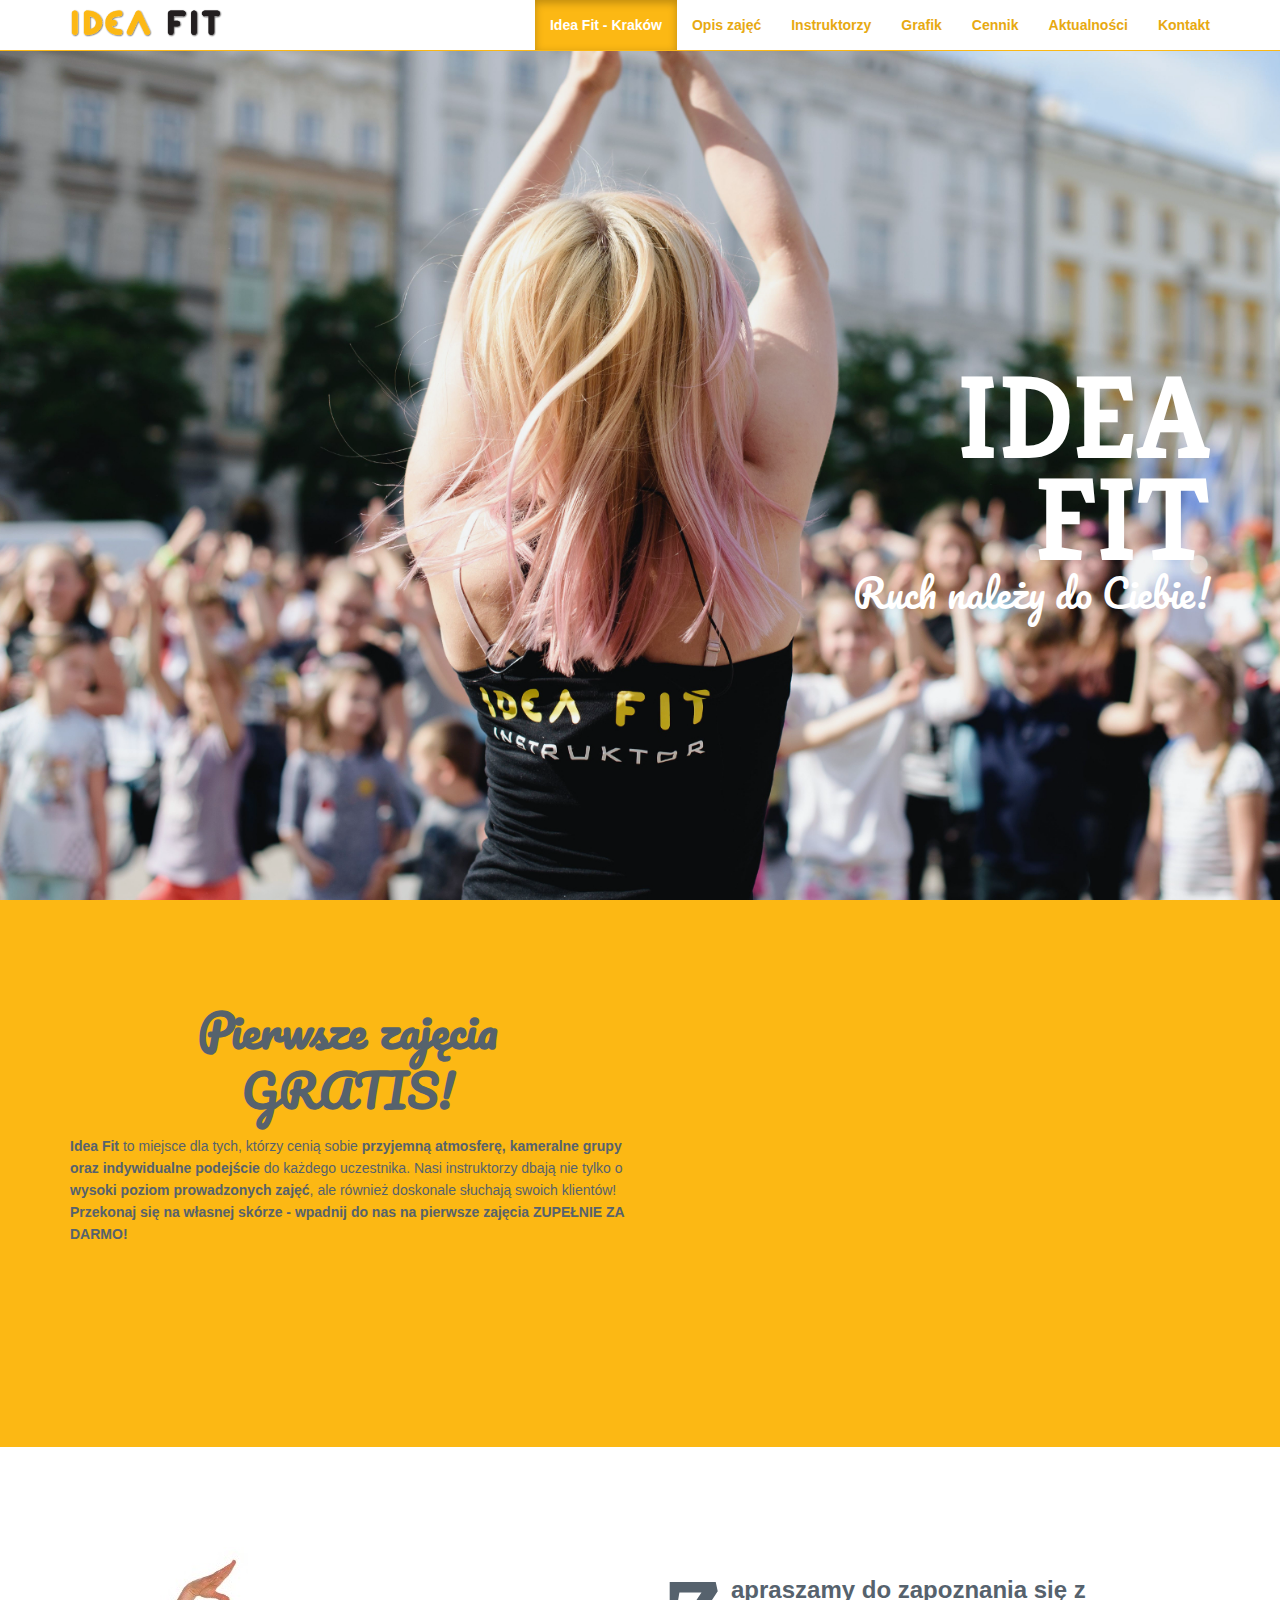
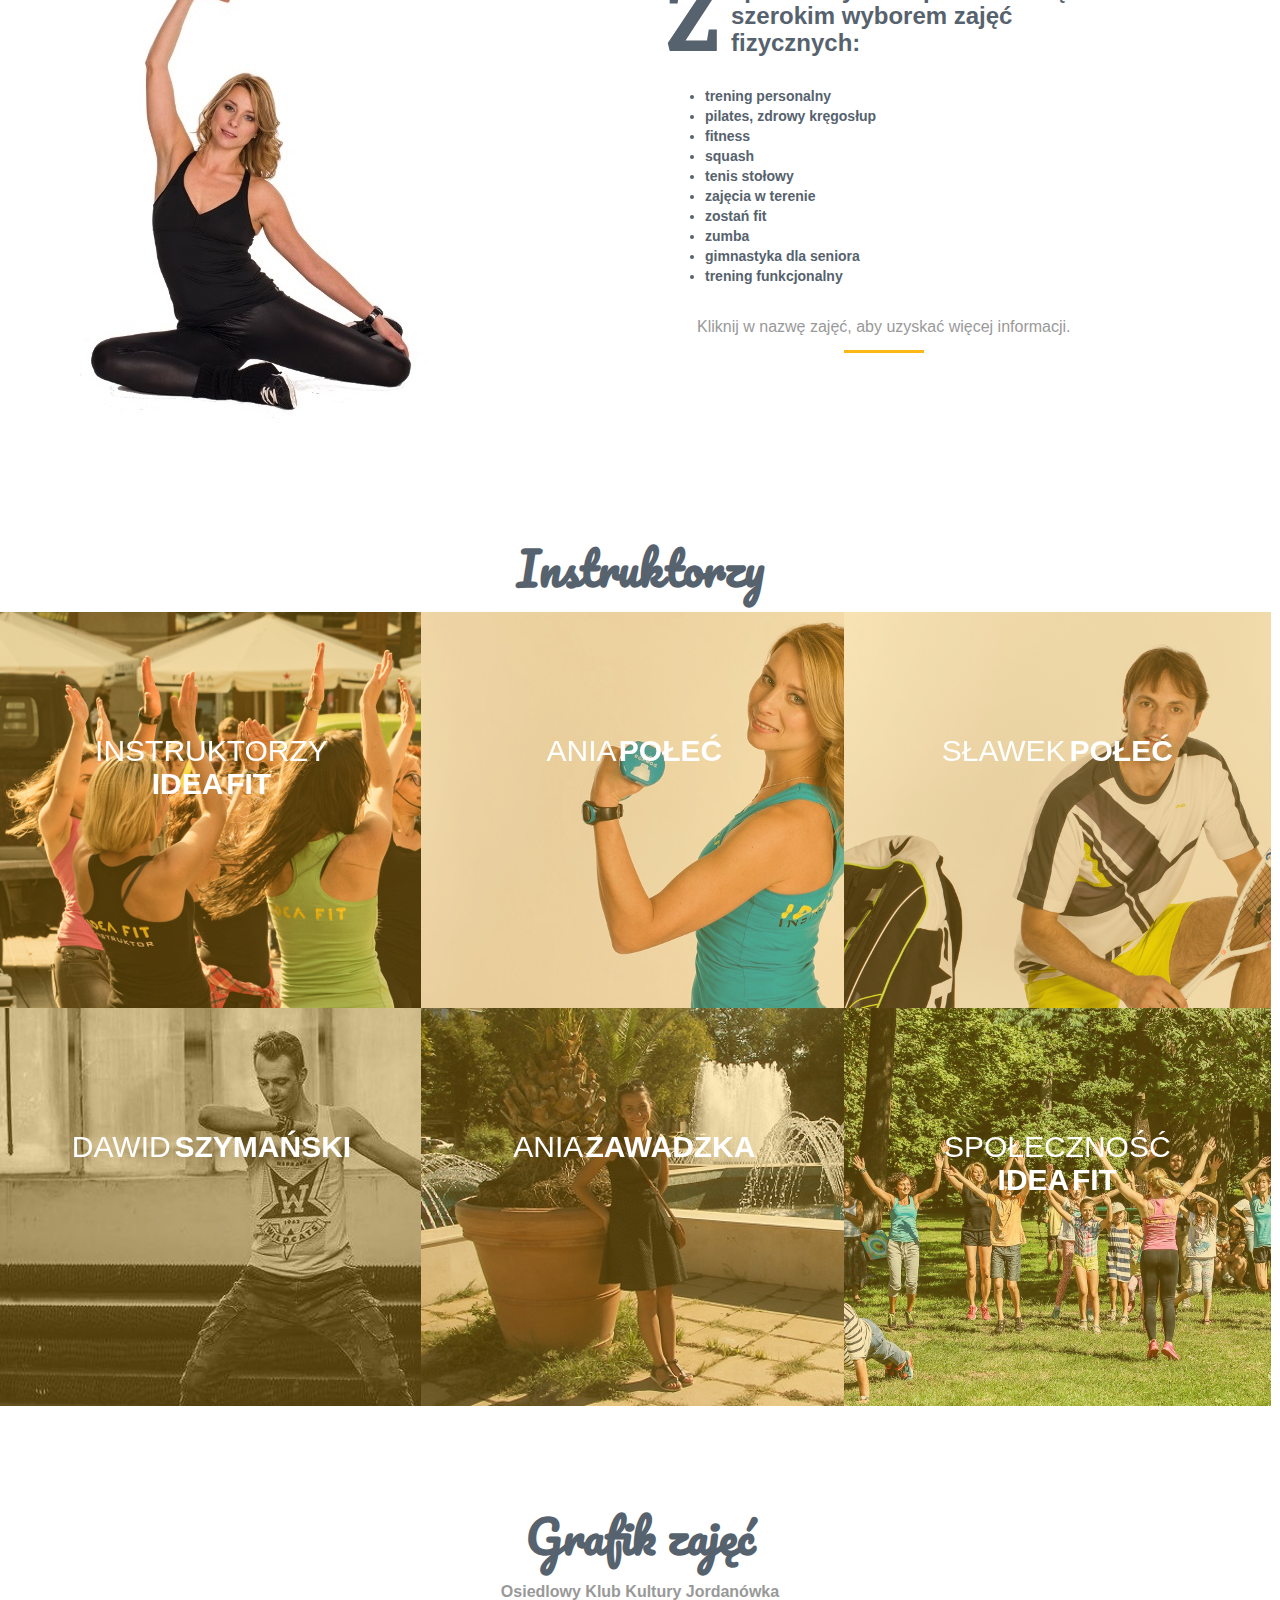
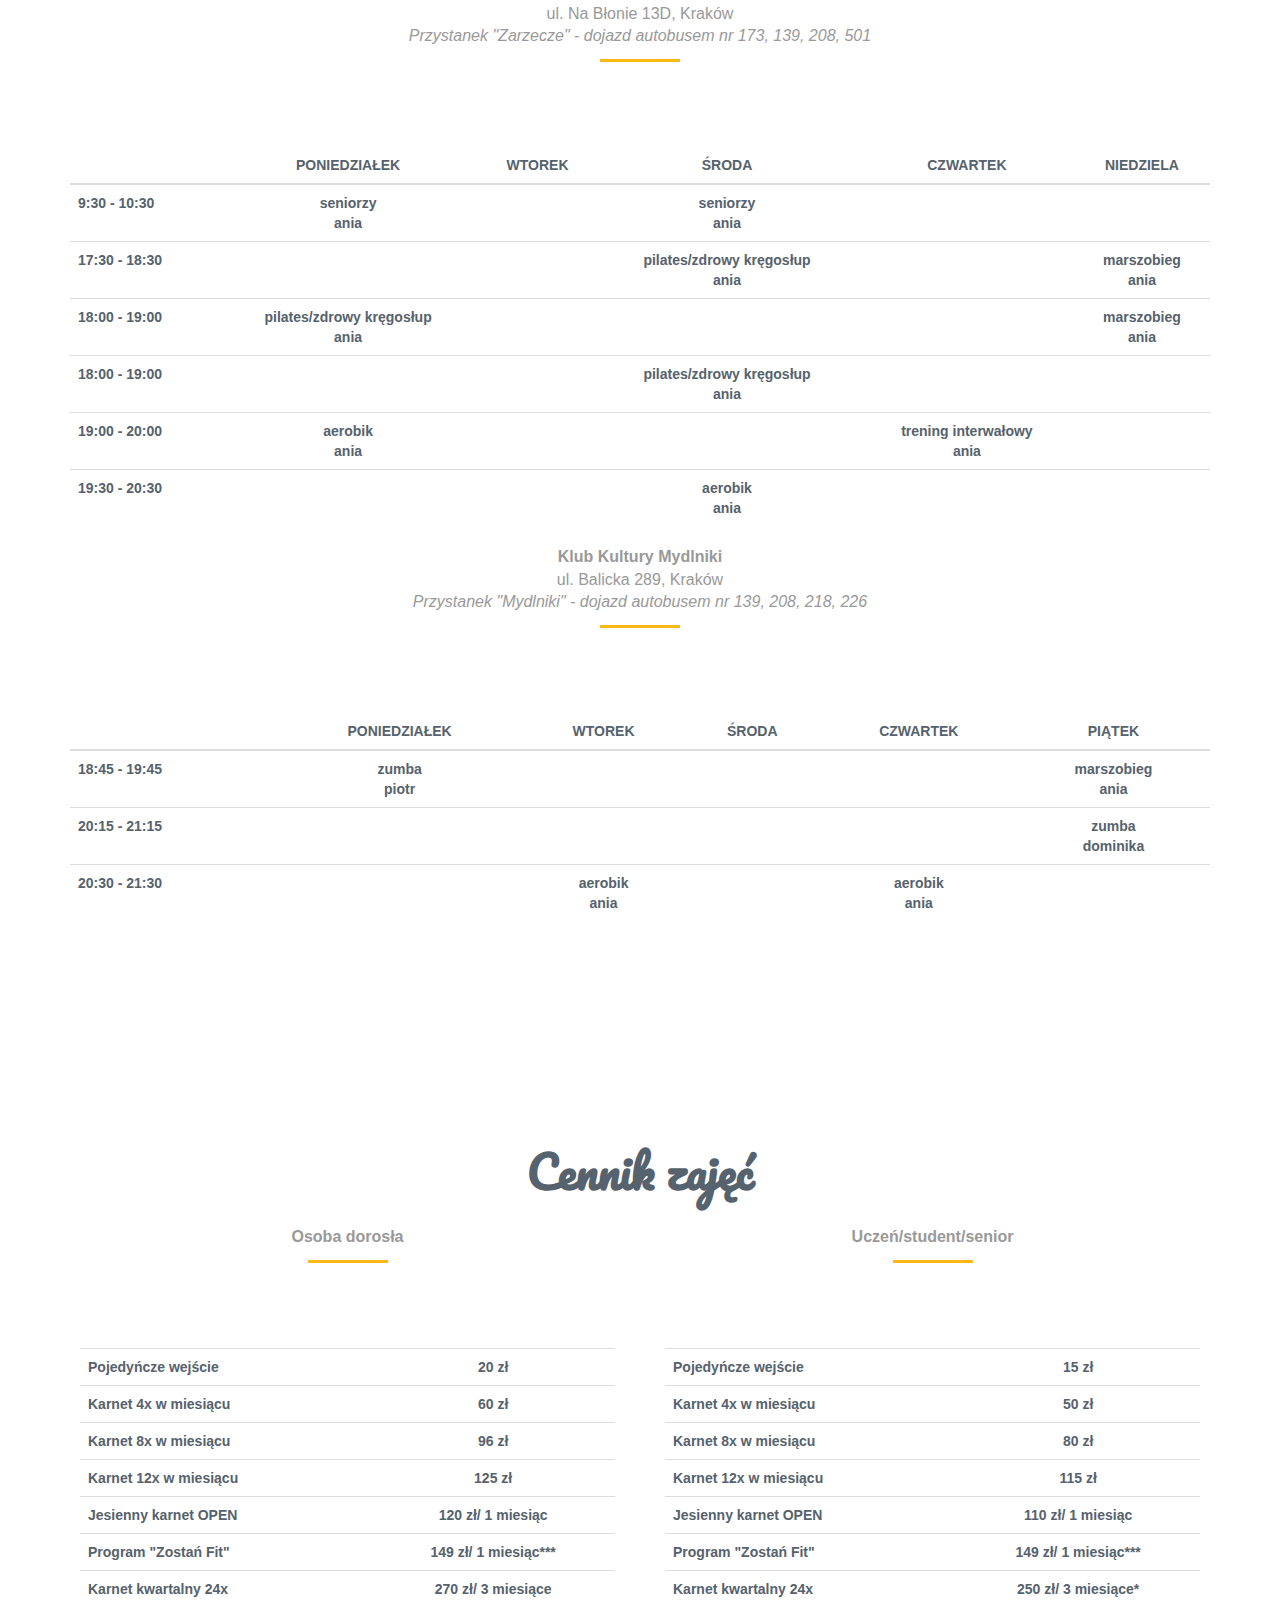
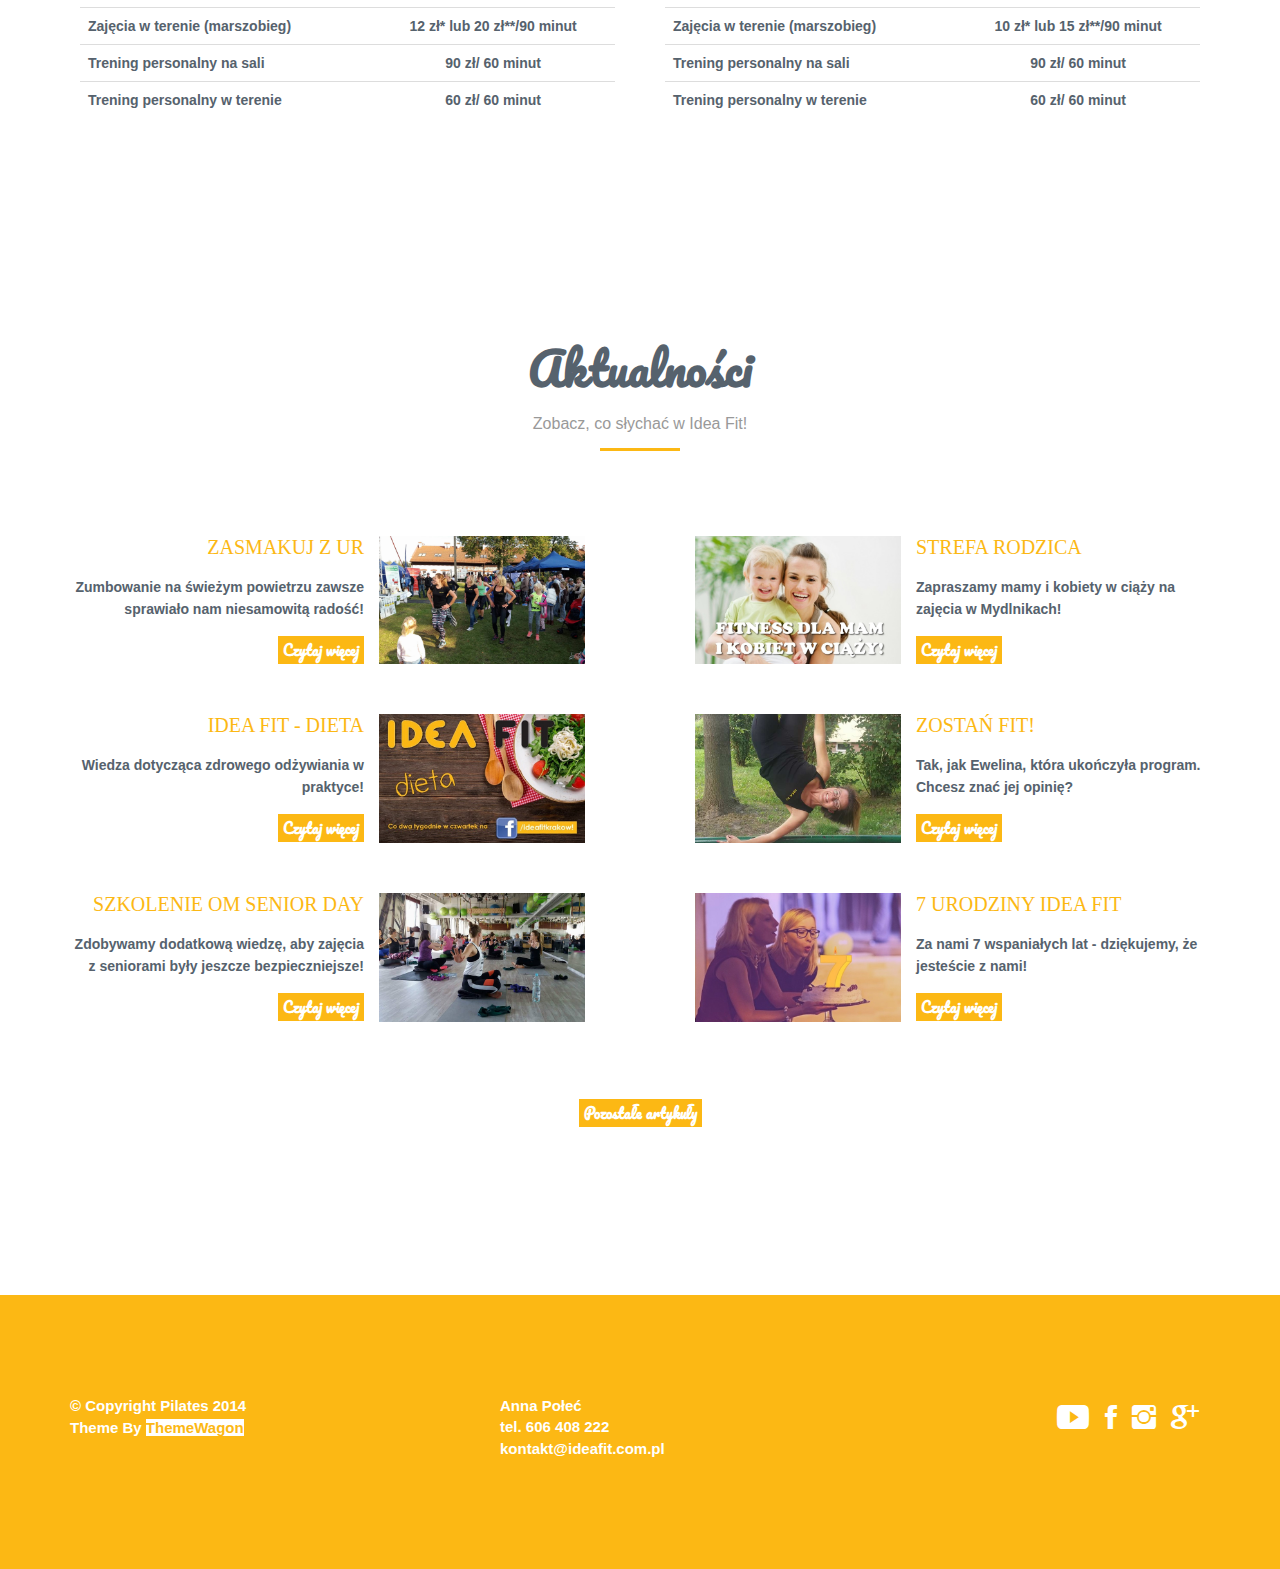
==== index.html @ 74fb072d "da" ====
<!DOCTYPE html>
<!--[if lt IE 7]>      <html class="no-js lt-ie9 lt-ie8 lt-ie7"> <![endif]-->
<!--[if IE 7]>         <html class="no-js lt-ie9 lt-ie8"> <![endif]-->
<!--[if IE 8]>         <html class="no-js lt-ie9"> <![endif]-->
<!--[if gt IE 8]><!--> <html class="no-js"> <!--<![endif]-->
<head>
    <meta charset="utf-8">
    <meta http-equiv="X-UA-Compatible" content="IE=edge,chrome=1">
    <title>Idea Fit Kraków</title>
    <meta name="description" content="">
    <meta name="viewport" content="width=device-width, initial-scale=1">

    <link rel="stylesheet" href="css/bootstrap.min.css">
    <link rel="stylesheet" href="css/bootstrap-theme.min.css">



    <link href='http://fonts.googleapis.com/css?family=Kreon:300,400,700' rel='stylesheet' type='text/css'>

    <link href='http://fonts.googleapis.com/css?family=Pacifico' rel='stylesheet' type='text/css'>


    <link href="css/ionicons.min.css" rel="stylesheet">
    <link rel="stylesheet" href="css/main.css">

    <script src="js/vendor/modernizr-2.6.2-respond-1.1.0.min.js"></script>
</head>
<body data-spy="scroll" data-target="#navbar" data-offset="120" >
    <!--[if lt IE 7]>
        <p class="browsehappy">You are using an <strong>outdated</strong> browser. Please <a href="http://browsehappy.com/">upgrade your browser</a> to improve your experience.</p>
    <![endif]-->



    <div id="header">
        <div class="bg-overlay"></div>
            <div id="menu" class="navbar navbar-inverse navbar-fixed-top" role="navigation">
                <div class="container">
                    <div class="navbar-header">
                        <button type="button" class="navbar-toggle" data-toggle="collapse" data-target=".navbar-collapse">
                        <span class="sr-only">Toggle navigation</span>
                        <i class="ion-navicon"></i>
                        </button>
                        <a class="navbar-brand" href=""><img src="img/logo.png" style="height: 30px" alt="Acidus Logo"></a>
                    </div><!-- navbar-header -->
                <div id="navbar" class="navbar-collapse collapse">

                    <ul class="nav navbar-nav navbar-right">
                        <li><a href="#header">Idea Fit - Kraków</a></li>
                        <li><a href="#zajecia">Opis zajęć</a></li>
                        <li><a href="/instruktorzy">Instruktorzy</a></li>
                        <li><a href="#grafik">Grafik</a></li>
                        <li><a href="#cennik">Cennik</a></li>
                        <li><a href="#aktualnosci">Aktualności</a></li>
                        <li><a href="#kontakt">Kontakt</a></li>

                    </ul>
                </div><!--/.navbar-collapse -->
                </div><!-- container -->
            </div><!-- menu -->

            <div class="center text-right">
                <div class="container">
                    <div class="banner">
                        <h1 class="condensed">IDEA</h1></BR>
                        <h1 class="condensed">FIT</h1>
                    </div>
                    <div class="subtitle"><h4>Ruch należy do Ciebie!</h4></div>
                </div>
            </div>
        <div class="bottom">
            <div class="text-right container hidden-xs"><a id="scrollDownArrow" href="#"><i class="ion-ios7-arrow-thin-down"></i></a></div>

        </div>
    </div>
    <!-- /#header -->



    <div id="zajecia" class="cyan-wrapper">
        <div class="container inner">
            <div class="row">
                <div class="col-sm-6">
                    <div class="col-wrapper">
                        <h2 class="section-title text-center">
                            Pierwsze zajęcia<br/>
                            GRATIS!
                        </h2>

                        <p><b>Idea Fit </b>to miejsce dla tych, którzy cenią sobie <b>przyjemną atmosferę, kameralne grupy oraz indywidualne podejście </b>do każdego uczestnika. Nasi instruktorzy dbają nie tylko o <b>wysoki poziom prowadzonych zajęć</b>, ale również doskonale słuchają swoich klientów! <b>Przekonaj się na własnej skórze - wpadnij do nas na pierwsze zajęcia ZUPEŁNIE ZA DARMO!</b></p>

                    </div>
                </div>
                <div class="col-sm-6">
                    <div class="col-wrapper">
                        <div class="video"></div>

                        <div class="video-container">

<iframe width="560" height="315" src="https://www.youtube.com/embed/HZX395GU_a4" frameborder="0" allowfullscreen></iframe>

                        </div>

                    </div>
                </div>
            </div>
            <!-- /.services -->
        </div>
        <!-- /.container -->
    </div><!-- #video -->




    <div id="story" class="light-wrapper">
        <div class="container inner">
            <div class="row story">
                <div class="col-sm-6">
                    <div class="col-wrapper">
                        <img class="bottom-marged" src="img/content-left.jpg">
                    </div>
                </div>
                <div class="col-sm-5">
                    <div class="col-wrapper">
                        <p><span class="up-caps">Z</span> <h3><b>
apraszamy do zapoznania się z szerokim wyborem zajęć fizycznych:</h3></bR>
<ul>
<li>trening personalny</li>
<li>pilates, zdrowy kręgosłup</li>
<li>fitness</li>
<li>squash</li>
<li>tenis stołowy</li>
<li>zajęcia w terenie</li>
<li>zostań fit</li>
<li>zumba</li>
<li>gimnastyka dla seniora</li>
<li>trening funkcjonalny</li>
</ul></p>


 <h4 class="lead main text-center">Kliknij w nazwę zajęć, aby uzyskać więcej informacji.</h4>
                    </div>
                </div>
            </div>
            <!-- /.services -->
        </div>
        <!-- /.container -->
    </div><!-- #story -->


    <div id="instruktorzy" class="grid">
          <h2 class="section-title text-center">Instruktorzy</h2>

         <figure class="effect-bubba">
            <img src="img/gallery/5.jpg" alt="img14">
            <figcaption>
                <h2>Instruktorzy <span></br>IDEA FIT</span></h2>
                   <p>Poznaj naszą kadrę!</p>
                <a href="#">Czytaj więcej</a>
            </figcaption>
        </figure>
<figure class="effect-bubba">
            <img src="img/gallery/1.jpg" alt="img01">
            <figcaption>
                <h2>Ania <span>Połeć</span></h2>
                <p>Właścicielka Idea Fit</p>
                <a href="#">Czytaj więcej</a>
            </figcaption>
        </figure>
        <figure class="effect-bubba">
            <img src="img/gallery/2.jpg" alt="img02">
            <figcaption>
                <h2>Sławek <span>Połeć</span></h2>
                <p>Właściciel Idea Fit</p>
                <a href="#">Czytaj więcej</a>
            </figcaption>
        </figure>
        <figure class="effect-bubba">
            <img src="img/gallery/3.jpg" alt="img07">
            <figcaption>
                <h2>Dawid <span>Szymański</span></h2>
                <p>Instruktor ZUMBY</p>
                <a href="#">Czytaj więcej</a>
            </figcaption>
        </figure>
        <figure class="effect-bubba">
            <img src="img/gallery/4.jpg" alt="img04">
            <figcaption>
                <h2>Ania <span>Zawadzka</span></h2>
                <p>Dietetyczka Idea Fit</p>
                <a href="#">Czytaj więcej</a>
            </figcaption>
        </figure>
              <figure class="effect-bubba">
            <img src="img/gallery/6.jpg" alt="img08">
            <figcaption>
                <h2>Społeczność <span></br>IDEA FIT</span></h2>
                <p>Dołącz do naszej grupy na Facebooku!</p>
                <a href="#">Kliknij tutaj</a>
            </figcaption>
        </figure>
    </div><!-- #gallery -->


<!-- #grafik -->

    <div id="grafik" class="light-wrapper">
        <div class="container inner">
            <div class="row story">
                <div class="col-sm-12">
                     <h2 class="section-title text-center">Grafik zajęć</h2>
                <h4 class="lead main text-center"><b>Osiedlowy Klub Kultury Jordanówka</b><p style="text-align:center;" >ul. Na Błonie 13D, Kraków</br>

<i>Przystanek "Zarzecze" - dojazd autobusem nr 173, 139, 208, 501</i></p></h4>


<table style="text-align:center;" class="table table-hover">

  <thead>
    <tr>
      <th></th>
      <th style="text-align:center;">PONIEDZIAŁEK</th>
      <th style="text-align:center;">WTOREK</th>
      <th style="text-align:center;">ŚRODA</th>
    <th style="text-align:center;">CZWARTEK</th>
      <th style="text-align:center;">NIEDZIELA</th>
    </tr>

  </thead>
  <tbody>
    <tr>
      <th scope="row">9:30 - 10:30</th>
      <td><b>seniorzy</b></br>ania</td>
      <td><b> </b></br> </td>
      <td><b>seniorzy</b></br>ania</td>
       <td><b> </b></br> </td>
      <td><b> </b></br> </td>
    </tr>
    <tr>
       <th scope="row">17:30 - 18:30</th>
      <td><b> </b></br> </td>
      <td><b></b></br></td>
      <td><b>pilates/zdrowy kręgosłup</b></br>ania</td>
       <td><b> </b></br> </td>
      <td><b>marszobieg</b></br>ania</td>
    </tr>
    <tr>
      <th scope="row">18:00 - 19:00</th>
         <td><b>pilates/zdrowy kręgosłup</b></br>ania</td>
      <td><b></b></br> </td>
      <td><b> </b></br> </td>
       <td><b> </b></br> </td>
      <td><b>marszobieg</b></br>ania</td>
    </tr>
     <th scope="row">18:00 - 19:00</th>
         <td><b></b></br></td>
      <td><b></b></br> </td>
      <td><b>pilates/zdrowy kręgosłup</b></br>ania</td>
       <td><b> </b></br> </td>
      <td><b></b></br></td>
    </tr>
     <tr>
      <th scope="row">19:00 - 20:00</th>
         <td><b>aerobik</b></br>ania</td>
      <td><b></b></br> </td>
      <td><b> </b></br> </td>
       <td><b>trening interwałowy</b></br>ania</td>
      <td><b></b></br></td>
    </tr>
    <tr>
      <th scope="row">19:30 - 20:30</th>
         <td><b></b></br></td>
      <td><b></b></br> </td>
      <td><b>aerobik</b></br>ania</td>
       <td><b></b></br></td>
      <td><b></b></br></td>
    </tr>
  </tbody>
</table>


<h4 class="lead main text-center"><b>Klub Kultury Mydlniki</b><p style="text-align:center;" >ul. Balicka 289, Kraków</br>

<i>Przystanek "Mydlniki" - dojazd autobusem nr 139, 208, 218, 226</i></p></h4>


<table style="text-align:center;" class="table table-hover">

  <thead>
    <tr>
      <th></th>
      <th style="text-align:center;">PONIEDZIAŁEK</th>
      <th style="text-align:center;">WTOREK</th>
      <th style="text-align:center;">ŚRODA</th>
    <th style="text-align:center;">CZWARTEK</th>
      <th style="text-align:center;">PIĄTEK</th>
    </tr>

  </thead>
  <tbody>


    <tr>
      <th scope="row">18:45 - 19:45</th>
         <td><b>zumba</b></br>piotr</td>
      <td><b></b></br> </td>
      <td><b> </b></br> </td>
       <td><b> </b></br> </td>
      <td><b>marszobieg</b></br>ania</td>
    </tr>
     <th scope="row">20:15 - 21:15</th>
         <td><b></b></br></td>
      <td><b></b></br> </td>
      <td><b></b></br></td>
       <td><b> </b></br> </td>
      <td><b>zumba</b></br>dominika</td>
    </tr>
     <tr>
      <th scope="row">20:30 - 21:30</th>
         <td><b></b></br></td>
      <td><b>aerobik</b></br>ania</td>
      <td><b> </b></br> </td>
       <td><b>aerobik</b></br>ania</td>
      <td><b></b></br></td>
    </tr>

  </tbody>
</table>



                </div>
            </div>
            <!-- /.services -->
        </div>
        <!-- /.container -->
    </div><!-- #grafik -->






    <div id="cennik" class="light-wrapper">
        <div class="container inner">
            <div class="row story">

<h2 class="section-title text-center">Cennik zajęć</h2>



                <div class="col-sm-6">
                    <div class="col-wrapper">
                        <h4 class="lead main text-center"><b>Osoba dorosła</b></h4>




<table style="text-align:center;" class="table table-hover">


  <tbody>
    <tr>
      <th scope="row">Pojedyńcze wejście</th>
      <td>20 zł</td>
    </tr>
    <tr>
        <th scope="row">Karnet 4x w miesiącu</th>
      <td>60 zł</td>
    </tr>
     <th scope="row">Karnet 8x w miesiącu</th>
      <td>96 zł</td>
    </tr>
    <tr>
        <th scope="row">Karnet 12x w miesiącu</th>
      <td>125 zł</td>
    </tr>
      <th scope="row">Jesienny karnet OPEN</th>
      <td>120 zł/ 1 miesiąc</td>
    </tr>
    <tr>
        <th scope="row">Program "Zostań Fit"</th>
      <td>149 zł/ 1 miesiąc***</td>
    </tr>
     <tr>
        <th scope="row">Karnet kwartalny 24x</th>
      <td>270 zł/ 3 miesiące</td>
    </tr>
     <tr>
        <th scope="row">Zajęcia w terenie (marszobieg)</th>
      <td>12 zł* lub 20 zł**/90 minut</td>

    </tr>
     <tr>
        <th scope="row">Trening personalny na sali</th>
      <td>90 zł/ 60 minut</td>
    </tr>
     <tr>
        <th scope="row">Trening personalny w terenie</th>
      <td>60 zł/ 60 minut</td>
    </tr>
  </tbody>
</table>




                    </div>
                </div>






                <div class="col-sm-6">
                    <div class="col-wrapper">
                            <h4 class="lead main text-center"><b>Uczeń/student/senior</b></h4>


<table style="text-align:center;" class="table table-hover">


  <tbody>
    <tr>
      <th scope="row">Pojedyńcze wejście</th>
      <td>15 zł</td>
    </tr>
    <tr>
        <th scope="row">Karnet 4x w miesiącu</th>
      <td>50 zł</td>
    </tr>
     <th scope="row">Karnet 8x w miesiącu</th>
      <td>80 zł</td>
    </tr>
    <tr>
        <th scope="row">Karnet 12x w miesiącu</th>
      <td>115 zł</td>
    </tr>
      <th scope="row">Jesienny karnet OPEN</th>
      <td>110 zł/ 1 miesiąc</td>
    </tr>
    <tr>
        <th scope="row">Program "Zostań Fit"</th>
      <td>149 zł/ 1 miesiąc***</td>
    </tr>
     <tr>
        <th scope="row">Karnet kwartalny 24x</th>
      <td>250 zł/ 3 miesiące*</td>
    </tr>
     <tr>
        <th scope="row">Zajęcia w terenie (marszobieg)</th>
      <td>10 zł* lub 15 zł**/90 minut</td>

    </tr>
     <tr>
        <th scope="row">Trening personalny na sali</th>
      <td>90 zł/ 60 minut</td>
    </tr>
     <tr>
        <th scope="row">Trening personalny w terenie</th>
      <td>60 zł/ 60 minut</td>
    </tr>
  </tbody>
</table>







                    </div>
                </div>
            </div>
            <!-- /.services -->
        </div>
        <!-- /.container -->
    </div><!-- #story -->






    <div id="aktualnosci" class="light-wrapper">
        <div class="container inner">
            <div class="title">
                <h2 class="section-title text-center">Aktualności</h2>
                <p class="lead main text-center">Zobacz, co słychać w Idea Fit!</p>
            </div>

            <div class="row blog">

                <div class="col-sm-6 left">
                    <div class="news clearfix">
                        <img src="img/news/1.jpg" alt="">
                        <h3>Zasmakuj z UR</h3>
                        <p>Zumbowanie na świeżym powietrzu zawsze sprawiało nam niesamowitą radość!</p>
                        <a href="#" class="fold-link">Czytaj więcej</a>
                    </div>
                    <div class="news clearfix">
                        <img src="img/news/2.jpg" alt="">
                        <h3>Idea Fit - Dieta</h3>
                        <p>Wiedza dotycząca zdrowego odżywiania w praktyce!</p>
                        <a href="#" class="fold-link">Czytaj więcej</a>
                    </div>
                    <div class="news clearfix">
                        <img src="img/news/3.jpg" alt="">
                        <h3>Szkolenie OM Senior Day</h3>
                        <p>Zdobywamy dodatkową wiedzę, aby zajęcia z seniorami były jeszcze bezpieczniejsze!</p>
                        <a href="180-om-senior-day.html" class="fold-link">Czytaj więcej</a>
                    </div>
                </div>  <!-- col-sm-6  -->

                <div class="col-sm-6 right">
                    <div class="news clearfix">
                        <img src="img/news/4.jpg" alt="">
                        <h3>Strefa rodzica</h3>
                        <p>Zapraszamy mamy i kobiety w ciąży na zajęcia w Mydlnikach!</p>
                        <a href="#" class="fold-link">Czytaj więcej</a>
                    </div>
                    <div class="news clearfix">
                        <img src="img/news/5.jpg" alt="">
                        <h3>Zostań Fit!</h3>
                        <p>Tak, jak Ewelina, która ukończyła program. Chcesz znać jej opinię?</p>
                        <a href="#" class="fold-link">Czytaj więcej</a>
                    </div>
                    <div class="news clearfix">
                        <img src="img/news/6.jpg" alt="">
                        <h3>7 Urodziny Idea Fit</h3>
                        <p>Za nami 7 wspaniałych lat - dziękujemy, że jesteście z nami!</p>
                        <a href="#" class="fold-link">Czytaj więcej</a>
                    </div>
                </div>  <!-- col-sm-6  -->

            </div>
            <!-- /.blog -->
            <p></p>
            <div style="text-align:center;" class="news clearfix"><p><a href="#" class="fold-link">Pozostałe artykuły</a></p></div>
        </div>
        <!-- /.container -->
    </div><!-- #blog -->


    <footer id="kontakt" class="dark-wrapper">
        <div class="container inner">
            <div class="row">
                <div class="col-sm-4"><p style="text-color: #fcb814">
                    &copy; Copyright Pilates 2014
                    <br/>Theme By <a class="themeBy" href="http://www.Themewagon.com">ThemeWagon</a></p>
                </div>
                <div class="col-sm-4">
                <ul>
                        <li><a href="#">Anna Połeć</a></li>
                        <li><a href="#">tel. 606 408 222</a></li>
                        <li><a href="#">kontakt@ideafit.com.pl</a></li>
                    </ul>
                </div>
                <div class="col-sm-4">
                    <div class="social-bar">
                        <a href="#" data-toggle="tooltip" class="ion-social-youtube tooltipped" title="Youtube"></a>
                        <a href="#" data-toggle="tooltip" class="ion-social-facebook tooltipped" title="Facebook"></a>
                        <a href="#" data-toggle="tooltip" class="ion-social-instagram tooltipped" title="Instagram"></a>
                        <a href="#" data-toggle="tooltip" class="ion-social-googleplus tooltipped" title="Google-Plus"></a>
                    </div>
                </div>
            </div>
        </div>
        <!-- /.container -->
    </footer>


    <script src="js/jquery-2.1.3.min.js"></script>
    <script>window.jQuery || document.write('<script src="js/vendor/jquery-1.11.0.min.js"><\/script>')</script>

    <script src="js/jquery.actual.min.js"></script>
    <script src="js/jquery.scrollTo.min.js"></script>
    <script src="js/vendor/bootstrap.min.js"></script>

    <script src="js/main.js"></script>

</body>
</html>
---- css/main.css ----
/* ==========================================================================
 General and Typography
========================================================================== */
body {
    -webkit-font-smoothing:antialiased;
    -webkit-text-size-adjust:100%;
}
img {
    max-height:100%;
    max-width:100%;
}


#header .banner h1{
    font-family:'Kreon',serif;
}

.navbar-brand h2, #header .subtitle h4 {
    font-family: 'Pacifico', serif;
}



/* ==========================================================================
 Header  Strona główna
========================================================================== */
#header {
    background-image:url(../img/header-bg.jpg);
    -webkit-background-size:/*@@prefixmycss->No equivalent*/;
    -moz-background-size:cover;
    -o-background-size:/*@@prefixmycss->No equivalent*/;
    background-size:cover;
    background-position:center center;
    background-attachment:fixed;
    background-repeat:no-repeat;
    position:relative;
    min-height: 512px;
}
.bg-overlay {
    position:absolute;
    top:0;
    left:0;
    right:0;
    bottom:0;
    background: rgba(9, 41, 56, 0.05);
    z-index:0;
}
#header .center {
    position:relative;
    z-index:1;
    color:white;
}
#header .bottom {
    color:white;
}
#header .center .slogan {
    font-size:26px;
    text-transform:uppercase;
}
#header .banner h1 {
    font-size: 118px;
    color:white;
    text-transform:uppercase;
    font-weight: 700;
    margin: 0;
    padding: 0;
    line-height: 70%;
}
#header .subtitle h4 {
    font-size:38px;
}
#header .bottom {
    width:100%;
    position:absolute;
    bottom: 0;
}
#header .bottom a {
    font-size:58px;
    color:whitesmoke;
    position:relative;
    top:-5px;
}



/* ==========================================================================
 Navigation
========================================================================== */
#menu {
    background: rgba(211, 230, 231, 1);
    margin-bottom:0;
    border-color: #fcb814;
    background: #ffffff;
}
.navbar-brand h2 {
    margin-top:0;
    font-weight:bold;
    text-shadow: none;
}
.navbar-brand {
    padding-top:8px;
    padding-bottom:0;
}
.navbar-inverse .navbar-nav>li>a {
    -webkit-transition:all 0.4s;
    -moz-transition:all 0.4s;
    -o-transition:all 0.4s;
    transition:all 0.4s;
    font-weight:bold;
    text-shadow: none;
}
.navbar-inverse .navbar-nav>li>a:hover,.navbar-inverse .navbar-nav>.active>a {
    background: #fcb814;
    color:white;
    text-shadow:none;
    -webkit-box-shadow: inset 0 3px 9px rgba(0,0,0,.25);
    box-shadow: inset 0 3px 9px rgba(0, 0, 0, 0.25);
}

.navbar-brand h2, .navbar-inverse .navbar-nav>li>a{
    color: #e7a912;
    color: #e7a912;
}
.navbar-toggle {
    font-size: 2.5em;
    padding: 0px;
    border: 0px;
    margin: 0px 15px 0px 0px;
    color: #fcb814;
}
.navbar-inverse .navbar-toggle:hover, .navbar-inverse .navbar-toggle:focus {
    background: transparent;
    color: #fcb814;
}




.signupForm {
    background: #fcb814;
    padding: 16px 0;
}
.signupForm .form-control {
    background: transparent;
    border-radius: 0;
    border: 2px solid white;
    color: white;
}
.signupForm .btn-primary {
    background: #000000;
    border-radius: 0;
    box-shadow: none;
    border: 2px solid black;
    transition: all 0.4s;
}
.signupForm .btn-primary:hover {
    background: white;
    color: #fcb814;
    border-color: #9CDEE2;
}

.signupForm .btn-primary:focus {
    outline: none;
}

/* do not group these rules */
.form-control::-webkit-input-placeholder { color:#fff; }
.form-control::-moz-placeholder { color:#fff; } /* firefox 19+ */
.form-control:-ms-input-placeholder { color:#fff; } /* ie */
input:-moz-placeholder { color:#fff; }





/* ==========================================================================
 Video
========================================================================== */

.cyan-wrapper{
    background: #fcb814;
    color: #56626d;
}
h1.giant-heading {
    font-size: 130px;
    font-family: 'Kreon',serif; text-transform: uppercase;
    font-weight: 700; margin: 0; padding: 0;
    line-height: 80%;
    letter-spacing: -4px;
}

.video-container{
    position: relative;
    width: 100%;
    height: 1px;
    padding-bottom: 62.5%;
}
.video-container > iframe{
    position: absolute;
    width: 100% !important;
    height: 100% !important;
}

/* ==========================================================================
 Story
========================================================================== */
.light-wrapper {
    background: #FFFFFF;
}
.inner {
    padding-top:100px;
    padding-bottom:100px;
}
.section-title {
    font-size: 45px;
    line-height: 60px;
    color: #56626d;
    margin-bottom: 15px;
    font-weight:600;
    font-family: 'Pacifico', serif;
    margin-top: 0;
}
.main.lead {
    margin-bottom: 100px;
}
.lead {
    font-size: 16px;
    font-weight:normal;
    /* text-transform:uppercase; */
    margin-bottom:15px;
    color: #999999;
    position:relative;
    /* font-family: 'Kreon',serif; */
}
.lead:after {
    position:absolute;
    content:' ';
    background: #fcb814;
    width:80px;
    height:3px;
    bottom: -15px;
    left: 50%;
    margin-left: -40px;
}
.story .col-wrapper {
    padding:0 10px;
}
.story .icon-wrapper {
    position:relative;
    height:80px;
    margin-top: 40px;
}
span.up-caps {
    float: left;
    font-size: 100px;
    line-height: 80px;
    font-family: 'Kreon',serif;
    font-weight: 700;
    margin-right: 10px;
}
p {
    line-height: 22px;
    margin-bottom: 30px;
}


/* ==========================================================================
 Gallery
========================================================================== */
*, *:after, *:before {
    -webkit-box-sizing: border-box;
    box-sizing: border-box;
}

.grid {
    overflow: hidden;
    margin: 0;
    width: 100%;
    list-style: none;
    text-align: center;
}

/* Common style */
.grid figure {
    position: relative;
    z-index: 1;
    display: block;
    overflow: hidden;
    margin: -0.135em;
    width: 33.333%;
    height: 400px;
    background: #3085a3;
    text-align: center;
    cursor: pointer;
    float: left;
}

.grid figure img {
    position: relative;
    display: block;
    min-height: 100%;
    opacity: 0.8;
    max-width: initial !important;
    max-height: initial !important;
}

.grid figure figcaption {
    padding: 2em;
    color: #fff;
    text-transform: uppercase;
    font-size: 1.25em;
    -webkit-backface-visibility: hidden;
    backface-visibility: hidden;
}

.grid figure figcaption::before,
.grid figure figcaption::after {
    pointer-events: none;
}

.grid figure figcaption,
.grid figure a {
    position: absolute;
    top: 0;
    left: 0;
    width: 100%;
    height: 100%;
}

/* Anchor will cover the whole item by default */
/* For some effects it will show as a button */
.grid figure a {
    z-index: 1000;
    text-indent: 200%;
    white-space: nowrap;
    font-size: 0;
    opacity: 0;
}

.grid figure h2 {
    word-spacing: -0.15em;

    font-weight: 300;
}

.grid figure h2 span {
    font-weight: 800;
}

.grid figure h2,
.grid figure p {
    margin: 0;
}

.grid figure p {
    letter-spacing: 1px;
    font-size: 68.5%;
}

/* Individual effects */

/*---------------*/
/***** Lily *****/
/*---------------*/

figure.effect-lily img {
    width: -webkit-calc(100% + 50px);
    width: calc(100% + 50px);
    opacity: 0.7;
    -webkit-transition: opacity 0.35s, -webkit-transform 0.35s;
    transition: opacity 0.35s, transform 0.35s;
    -webkit-transform: translate3d(-40px,0, 0);
    transform: translate3d(-40px,0,0);
}

figure.effect-lily figcaption {
    top: auto;
    bottom: 0;
    height: 50%;
    text-align: left;
}

figure.effect-lily h2,
figure.effect-lily p {
    -webkit-transform: translate3d(0,40px,0);
    transform: translate3d(0,40px,0);
}

figure.effect-lily h2 {
    -webkit-transition: -webkit-transform 0.35s;
    transition: transform 0.35s;
}

figure.effect-lily p {
    color: rgba(255,255,255,0.6);
    opacity: 0;
    -webkit-transition: opacity 0.2s, -webkit-transform 0.35s;
    transition: opacity 0.2s, transform 0.35s;
}

figure.effect-lily:hover img,
figure.effect-lily:hover p {
    opacity: 1;
}

figure.effect-lily:hover img,
figure.effect-lily:hover h2,
figure.effect-lily:hover p {
    -webkit-transform: translate3d(0,0,0);
    transform: translate3d(0,0,0);
}

figure.effect-lily:hover p {
    -webkit-transition-delay: 0.05s;
    transition-delay: 0.05s;
    -webkit-transition-duration: 0.35s;
    transition-duration: 0.35s;
}

/*---------------*/
/***** Sadie *****/
/*---------------*/

figure.effect-sadie figcaption::before {
    position: absolute;
    top: 0;
    left: 0;
    width: 100%;
    height: 100%;
    background: -webkit-linear-gradient(top, rgba(72,76,97,0) 0%, rgba(72,76,97,0.8) 75%);
    background: linear-gradient(to bottom, rgba(72,76,97,0) 0%, rgba(72,76,97,0.8) 75%);
    content: '';
    opacity: 0;
    -webkit-transform: translate3d(0,50%,0);
    transform: translate3d(0,50%,0);
}

figure.effect-sadie h2 {
    position: absolute;
    top: 50%;
    left: 0;
    width: 100%;
    color: #484c61;
    -webkit-transition: -webkit-transform 0.35s, color 0.35s;
    transition: transform 0.35s, color 0.35s;
    -webkit-transform: translate3d(0,-50%,0);
    transform: translate3d(0,-50%,0);
}

figure.effect-sadie figcaption::before,
figure.effect-sadie p {
    -webkit-transition: opacity 0.35s, -webkit-transform 0.35s;
    transition: opacity 0.35s, transform 0.35s;
}

figure.effect-sadie p {
    position: absolute;
    bottom: 0;
    left: 0;
    padding: 2em;
    width: 100%;
    opacity: 0;
    -webkit-transform: translate3d(0,10px,0);
    transform: translate3d(0,10px,0);
}

figure.effect-sadie:hover h2 {
    color: #fff;
    -webkit-transform: translate3d(0,-50%,0) translate3d(0,-40px,0);
    transform: translate3d(0,-50%,0) translate3d(0,-40px,0);
}

figure.effect-sadie:hover figcaption::before ,
figure.effect-sadie:hover p {
    opacity: 1;
    -webkit-transform: translate3d(0,0,0);
    transform: translate3d(0,0,0);
}

/*---------------*/
/***** Roxy *****/
/*---------------*/

figure.effect-roxy {
    background: -webkit-linear-gradient(45deg, #ff89e9 0%, #05abe0 100%);
    background: linear-gradient(45deg, #ff89e9 0%,#05abe0 100%);
}

figure.effect-roxy img {
    width: -webkit-calc(100% + 60px);
    width: calc(100% + 60px);
    -webkit-transition: opacity 0.35s, -webkit-transform 0.35s;
    transition: opacity 0.35s, transform 0.35s;
    -webkit-transform: translate3d(-50px,0,0);
    transform: translate3d(-50px,0,0);
}

figure.effect-roxy figcaption::before {
    position: absolute;
    top: 30px;
    right: 30px;
    bottom: 30px;
    left: 30px;
    border: 1px solid #fff;
    content: '';
    opacity: 0;
    -webkit-transition: opacity 0.35s, -webkit-transform 0.35s;
    transition: opacity 0.35s, transform 0.35s;
    -webkit-transform: translate3d(-20px,0,0);
    transform: translate3d(-20px,0,0);
}

figure.effect-roxy figcaption {
    padding: 3em;
    text-align: left;
}

figure.effect-roxy h2 {
    padding: 30% 0 10px 0;
}

figure.effect-roxy p {
    opacity: 0;
    -webkit-transition: opacity 0.35s, -webkit-transform 0.35s;
    transition: opacity 0.35s, transform 0.35s;
    -webkit-transform: translate3d(-10px,0,0);
    transform: translate3d(-10px,0,0);
}

figure.effect-roxy:hover img {
    opacity: 0.7;
    -webkit-transform: translate3d(0,0,0);
    transform: translate3d(0,0,0);
}

figure.effect-roxy:hover figcaption::before,
figure.effect-roxy:hover p {
    opacity: 1;
    -webkit-transform: translate3d(0,0,0);
    transform: translate3d(0,0,0);
}

/*---------------*/
/***** Bubba *****/
/*---------------*/

figure.effect-bubba {
    background: #fcb814;
}

figure.effect-bubba img {
    opacity: 0.7;
    -webkit-transition: opacity 0.35s;
    transition: opacity 0.35s;
}

figure.effect-bubba:hover img {
    opacity: 0.4;
}

figure.effect-bubba figcaption::before,
figure.effect-bubba figcaption::after {
    position: absolute;
    top: 30px;
    right: 30px;
    bottom: 30px;
    left: 30px;
    content: '';
    opacity: 0;
    -webkit-transition: opacity 0.35s, -webkit-transform 0.35s;
    transition: opacity 0.35s, transform 0.35s;
}

figure.effect-bubba figcaption::before {
    border-top: 1px solid #fff;
    border-bottom: 1px solid #fff;
    -webkit-transform: scale(0,1);
    transform: scale(0,1);
}

figure.effect-bubba figcaption::after {
    border-right: 1px solid #fff;
    border-left: 1px solid #fff;
    -webkit-transform: scale(1,0);
    transform: scale(1,0);
}

figure.effect-bubba h2 {
    padding-top: 30%;
    -webkit-transition: -webkit-transform 0.35s;
    transition: transform 0.35s;
    -webkit-transform: translate3d(0,-20px,0);
    transform: translate3d(0,-20px,0);
}

figure.effect-bubba p {
    padding: 20px 2.5em;
    opacity: 0;
    -webkit-transition: opacity 0.35s, -webkit-transform 0.35s;
    transition: opacity 0.35s, transform 0.35s;
    -webkit-transform: translate3d(0,20px,0);
    transform: translate3d(0,20px,0);
}

figure.effect-bubba:hover figcaption::before,
figure.effect-bubba:hover figcaption::after {
    opacity: 1;
    -webkit-transform: scale(1);
    transform: scale(1);
}

figure.effect-bubba:hover h2,
figure.effect-bubba:hover p {
    opacity: 1;
    -webkit-transform: translate3d(0,0,0);
    transform: translate3d(0,0,0);
}

/*---------------*/
/***** Romeo *****/
/*---------------*/

figure.effect-romeo {
    -webkit-perspective: 1000px;
    perspective: 1000px;
}

figure.effect-romeo img {
    -webkit-transition: opacity 0.35s, -webkit-transform 0.35s;
    transition: opacity 0.35s, transform 0.35s;
    -webkit-transform: translate3d(0,0,300px);
    transform: translate3d(0,0,300px);
}

figure.effect-romeo:hover img {
    opacity: 0.6;
    -webkit-transform: translate3d(0,0,0);
    transform: translate3d(0,0,0);
}

figure.effect-romeo figcaption::before,
figure.effect-romeo figcaption::after {
    position: absolute;
    top: 50%;
    left: 50%;
    width: 80%;
    height: 1px;
    background: #fff;
    content: '';
    -webkit-transition: opacity 0.35s, -webkit-transform 0.35s;
    transition: opacity 0.35s, transform 0.35s;
    -webkit-transform: translate3d(-50%,-50%,0);
    transform: translate3d(-50%,-50%,0);
}

figure.effect-romeo:hover figcaption::before {
    opacity: 0.5;
    -webkit-transform: translate3d(-50%,-50%,0) rotate(45deg);
    transform: translate3d(-50%,-50%,0) rotate(45deg);
}

figure.effect-romeo:hover figcaption::after {
    opacity: 0.5;
    -webkit-transform: translate3d(-50%,-50%,0) rotate(-45deg);
    transform: translate3d(-50%,-50%,0) rotate(-45deg);
}

figure.effect-romeo h2,
figure.effect-romeo p {
    position: absolute;
    top: 50%;
    left: 0;
    width: 100%;
    -webkit-transition: -webkit-transform 0.35s;
    transition: transform 0.35s;
}

figure.effect-romeo h2 {
    -webkit-transform: translate3d(0,-50%,0) translate3d(0,-150%,0);
    transform: translate3d(0,-50%,0) translate3d(0,-150%,0);
}

figure.effect-romeo p {
    padding: 0.25em 2em;
    -webkit-transform: translate3d(0,-50%,0) translate3d(0,150%,0);
    transform: translate3d(0,-50%,0) translate3d(0,150%,0);
}

figure.effect-romeo:hover h2 {
    -webkit-transform: translate3d(0,-50%,0) translate3d(0,-100%,0);
    transform: translate3d(0,-50%,0) translate3d(0,-100%,0);
}

figure.effect-romeo:hover p {
    -webkit-transform: translate3d(0,-50%,0) translate3d(0,100%,0);
    transform: translate3d(0,-50%,0) translate3d(0,100%,0);
}

/*---------------*/
/***** Layla *****/
/*---------------*/

figure.effect-layla {
    background: #18a367;
}

figure.effect-layla img {
    min-width: 100%;
    height: -webkit-calc(100% + 40px);
    height: calc(100% + 40px);
}

figure.effect-layla figcaption {
    padding: 3em;
}

figure.effect-layla figcaption::before,
figure.effect-layla figcaption::after {
    position: absolute;
    content: '';
    opacity: 0;
}

figure.effect-layla figcaption::before {
    top: 50px;
    right: 30px;
    bottom: 50px;
    left: 30px;
    border-top: 1px solid #fff;
    border-bottom: 1px solid #fff;
    -webkit-transform: scale(0,1);
    transform: scale(0,1);
    -webkit-transform-origin: 0 0;
    transform-origin: 0 0;
}

figure.effect-layla figcaption::after {
    top: 30px;
    right: 50px;
    bottom: 30px;
    left: 50px;
    border-right: 1px solid #fff;
    border-left: 1px solid #fff;
    -webkit-transform: scale(1,0);
    transform: scale(1,0);
    -webkit-transform-origin: 100% 0;
    transform-origin: 100% 0;
}

figure.effect-layla h2 {
    padding-top: 26%;
    -webkit-transition: -webkit-transform 0.35s;
    transition: transform 0.35s;
}

figure.effect-layla p {
    padding: 0.5em 2em;
    text-transform: none;
    opacity: 0;
    -webkit-transform: translate3d(0,-10px,0);
    transform: translate3d(0,-10px,0);
}

figure.effect-layla img,
figure.effect-layla h2 {
    -webkit-transform: translate3d(0,-30px,0);
    transform: translate3d(0,-30px,0);
}

figure.effect-layla img,
figure.effect-layla figcaption::before,
figure.effect-layla figcaption::after,
figure.effect-layla p {
    -webkit-transition: opacity 0.35s, -webkit-transform 0.35s;
    transition: opacity 0.35s, transform 0.35s;
}

figure.effect-layla:hover img {
    opacity: 0.7;
    -webkit-transform: translate3d(0,0,0);
    transform: translate3d(0,0,0);
}

figure.effect-layla:hover figcaption::before,
figure.effect-layla:hover figcaption::after {
    opacity: 1;
    -webkit-transform: scale(1);
    transform: scale(1);
}

figure.effect-layla:hover h2,
figure.effect-layla:hover p {
    opacity: 1;
    -webkit-transform: translate3d(0,0,0);
    transform: translate3d(0,0,0);
}

figure.effect-layla:hover figcaption::after,
figure.effect-layla:hover h2,
figure.effect-layla:hover p,
figure.effect-layla:hover img {
    -webkit-transition-delay: 0.15s;
    transition-delay: 0.15s;
}

/*---------------*/
/***** Honey *****/
/*---------------*/

figure.effect-honey {
    background: #4a3753;
}

figure.effect-honey img {
    opacity: 0.9;
    -webkit-transition: opacity 0.35s;
    transition: opacity 0.35s;
}

figure.effect-honey:hover img {
    opacity: 0.5;
}

figure.effect-honey figcaption::before {
    position: absolute;
    bottom: 0;
    left: 0;
    width: 100%;
    height: 10px;
    background: #fff;
    content: '';
    -webkit-transform: translate3d(0,10px,0);
    transform: translate3d(0,10px,0);
}

figure.effect-honey h2 {
    position: absolute;
    bottom: 0;
    left: 0;
    padding: 1em 1.5em;
    width: 100%;
    text-align: left;
    -webkit-transform: translate3d(0,-30px,0);
    transform: translate3d(0,-30px,0);
}

figure.effect-honey h2 i {
    font-style: normal;
    opacity: 0;
    -webkit-transition: opacity 0.35s, -webkit-transform 0.35s;
    transition: opacity 0.35s, transform 0.35s;
    -webkit-transform: translate3d(0,-30px,0);
    transform: translate3d(0,-30px,0);
}

figure.effect-honey figcaption::before,
figure.effect-honey h2 {
    -webkit-transition: -webkit-transform 0.35s;
    transition: transform 0.35s;
}

figure.effect-honey:hover figcaption::before,
figure.effect-honey:hover h2,
figure.effect-honey:hover h2 i {
    opacity: 1;
    -webkit-transform: translate3d(0,0,0);
    transform: translate3d(0,0,0);
}

/*---------------*/
/***** Oscar *****/
/*---------------*/

figure.effect-oscar {
    background: -webkit-linear-gradient(45deg, #22682a 0%, #9b4a1b 40%, #3a342a 100%);
    background: linear-gradient(45deg, #22682a 0%,#9b4a1b 40%,#3a342a 100%);
}

figure.effect-oscar img {
    opacity: 0.9;
    -webkit-transition: opacity 0.35s;
    transition: opacity 0.35s;
}

figure.effect-oscar figcaption {
    padding: 3em;
    background-color: rgba(58,52,42,0.7);
    -webkit-transition: background-color 0.35s;
    transition: background-color 0.35s;
}

figure.effect-oscar figcaption::before {
    position: absolute;
    top: 30px;
    right: 30px;
    bottom: 30px;
    left: 30px;
    border: 1px solid #fff;
    content: '';
}

figure.effect-oscar h2 {
    margin: 20% 0 10px 0;
    -webkit-transition: -webkit-transform 0.35s;
    transition: transform 0.35s;
    -webkit-transform: translate3d(0,100%,0);
    transform: translate3d(0,100%,0);
}

figure.effect-oscar figcaption::before,
figure.effect-oscar p {
    opacity: 0;
    -webkit-transition: opacity 0.35s, -webkit-transform 0.35s;
    transition: opacity 0.35s, transform 0.35s;
    -webkit-transform: scale(0);
    transform: scale(0);
}

figure.effect-oscar:hover h2 {
    -webkit-transform: translate3d(0,0,0);
    transform: translate3d(0,0,0);
}

figure.effect-oscar:hover figcaption::before,
figure.effect-oscar:hover p {
    opacity: 1;
    -webkit-transform: scale(1);
    transform: scale(1);
}

figure.effect-oscar:hover figcaption {
    background-color: rgba(58,52,42,0);
}

figure.effect-oscar:hover img {
    opacity: 0.4;
}

/*---------------*/
/***** Marley *****/
/*---------------*/

figure.effect-marley figcaption {
    text-align: right;
}

figure.effect-marley h2,
figure.effect-marley p {
    position: absolute;
    right: 30px;
    left: 30px;
    padding: 10px 0;
}


figure.effect-marley p {
    bottom: 30px;
    line-height: 1.5;
    -webkit-transform: translate3d(0,100%,0);
    transform: translate3d(0,100%,0);
}

figure.effect-marley h2 {
    top: 30px;
    -webkit-transition: -webkit-transform 0.35s;
    transition: transform 0.35s;
    -webkit-transform: translate3d(0,20px,0);
    transform: translate3d(0,20px,0);
}

figure.effect-marley:hover h2 {
    -webkit-transform: translate3d(0,0,0);
    transform: translate3d(0,0,0);
}

figure.effect-marley h2::after {
    position: absolute;
    top: 100%;
    left: 0;
    width: 100%;
    height: 4px;
    background: #fff;
    content: '';
    -webkit-transform: translate3d(0,40px,0);
    transform: translate3d(0,40px,0);
}

figure.effect-marley h2::after,
figure.effect-marley p {
    opacity: 0;
    -webkit-transition: opacity 0.35s, -webkit-transform 0.35s;
    transition: opacity 0.35s, transform 0.35s;
}

figure.effect-marley:hover h2::after,
figure.effect-marley:hover p {
    opacity: 1;
    -webkit-transform: translate3d(0,0,0);
    transform: translate3d(0,0,0);
}

/*---------------*/
/***** Ruby *****/
/*---------------*/

figure.effect-ruby {
    background-color: #17819c;
}

figure.effect-ruby img {
    opacity: 0.7;
    -webkit-transition: opacity 0.35s, -webkit-transform 0.35s;
    transition: opacity 0.35s, transform 0.35s;
    -webkit-transform: scale(1.15);
    transform: scale(1.15);
}

figure.effect-ruby:hover img {
    opacity: 0.5;
    -webkit-transform: scale(1);
    transform: scale(1);
}

figure.effect-ruby h2 {
    margin-top: 20%;
    -webkit-transition: -webkit-transform 0.35s;
    transition: transform 0.35s;
    -webkit-transform: translate3d(0,20px,0);
    transform: translate3d(0,20px,0);
}

figure.effect-ruby p {
    margin: 1em 0 0;
    padding: 3em;
    border: 1px solid #fff;
    opacity: 0;
    -webkit-transition: opacity 0.35s, -webkit-transform 0.35s;
    transition: opacity 0.35s, transform 0.35s;
    -webkit-transform: translate3d(0,20px,0) scale(1.1);
    transform: translate3d(0,20px,0) scale(1.1);
}

figure.effect-ruby:hover h2 {
    -webkit-transform: translate3d(0,0,0);
    transform: translate3d(0,0,0);
}

figure.effect-ruby:hover p {
    opacity: 1;
    -webkit-transform: translate3d(0,0,0) scale(1);
    transform: translate3d(0,0,0) scale(1);
}

/*---------------*/
/***** Milo *****/
/*---------------*/

figure.effect-milo {
    background: #2e5d5a;
}

figure.effect-milo img {
    width: -webkit-calc(100% + 60px);
    width: calc(100% + 60px);
    opacity: 1;
    -webkit-transition: opacity 0.35s, -webkit-transform 0.35s;
    transition: opacity 0.35s, transform 0.35s;
    -webkit-transform: translate3d(-30px,0,0) scale(1.12);
    transform: translate3d(-30px,0,0) scale(1.12);
    -webkit-backface-visibility: hidden;
    backface-visibility: hidden;
}

figure.effect-milo:hover img {
    opacity: 0.5;
    -webkit-transform: translate3d(0,0,0) scale(1);
    transform: translate3d(0,0,0) scale(1);
}

figure.effect-milo h2 {
    position: absolute;
    right: 0;
    bottom: 0;
    padding: 1em 1.2em;
}

figure.effect-milo p {
    padding: 0 10px 0 0;
    width: 50%;
    border-right: 1px solid #fff;
    text-align: right;
    opacity: 0;
    -webkit-transition: opacity 0.35s, -webkit-transform 0.35s;
    transition: opacity 0.35s, transform 0.35s;
    -webkit-transform: translate3d(-40px,0,0);
    transform: translate3d(-40px,0,0);
}

figure.effect-milo:hover p {
    opacity: 1;
    -webkit-transform: translate3d(0,0,0);
    transform: translate3d(0,0,0);
}

/*---------------*/
/***** Dexter *****/
/*---------------*/

figure.effect-dexter {
    background: -webkit-linear-gradient(top, rgba(37,141,200,1) 0%, rgba(104,60,19,1) 100%);
    background: linear-gradient(to bottom, rgba(37,141,200,1) 0%,rgba(104,60,19,1) 100%);
}

figure.effect-dexter img {
    -webkit-transition: opacity 0.35s;
    transition: opacity 0.35s;
}

figure.effect-dexter:hover img {
    opacity: 0.4;
}

figure.effect-dexter figcaption::after {
    position: absolute;
    right: 30px;
    bottom: 30px;
    left: 30px;
    height: -webkit-calc(50% - 30px);
    height: calc(50% - 30px);
    border: 7px solid #fff;
    content: '';
    -webkit-transition: -webkit-transform 0.35s;
    transition: transform 0.35s;
    -webkit-transform: translate3d(0,-100%,0);
    transform: translate3d(0,-100%,0);
}

figure.effect-dexter:hover figcaption::after {
    -webkit-transform: translate3d(0,0,0);
    transform: translate3d(0,0,0);
}

figure.effect-dexter figcaption {
    padding: 3em;
    text-align: left;
}

figure.effect-dexter p {
    position: absolute;
    right: 60px;
    bottom: 60px;
    left: 60px;
    opacity: 0;
    -webkit-transition: opacity 0.35s, -webkit-transform 0.35s;
    transition: opacity 0.35s, transform 0.35s;
    -webkit-transform: translate3d(0,-100px,0);
    transform: translate3d(0,-100px,0);
}

figure.effect-dexter:hover p {
    opacity: 1;
    -webkit-transform: translate3d(0,0,0);
    transform: translate3d(0,0,0);
}

/*---------------*/
/***** Sarah *****/
/*---------------*/

figure.effect-sarah {
    background: #42b078;
}

figure.effect-sarah img {
    width: -webkit-calc(100% + 20px);
    width: calc(100% + 20px);
    -webkit-transition: opacity 0.35s, -webkit-transform 0.35s;
    transition: opacity 0.35s, transform 0.35s;
    -webkit-transform: translate3d(-10px,0,0);
    transform: translate3d(-10px,0,0);
    -webkit-backface-visibility: hidden;
    backface-visibility: hidden;
}

figure.effect-sarah:hover img {
    opacity: 0.4;
    -webkit-transform: translate3d(0,0,0);
    transform: translate3d(0,0,0);
}

figure.effect-sarah figcaption {
    text-align: left;
}

figure.effect-sarah h2 {
    position: relative;
    overflow: hidden;
    padding: 0.5em 0;
}

figure.effect-sarah h2::after {
    position: absolute;
    bottom: 0;
    left: 0;
    width: 100%;
    height: 3px;
    background: #fff;
    content: '';
    -webkit-transition: -webkit-transform 0.35s;
    transition: transform 0.35s;
    -webkit-transform: translate3d(-100%,0,0);
    transform: translate3d(-100%,0,0);
}

figure.effect-sarah:hover h2::after {
    -webkit-transform: translate3d(0,0,0);
    transform: translate3d(0,0,0);
}

figure.effect-sarah p {
    padding: 1em 0;
    opacity: 0;
    -webkit-transition: opacity 0.35s, -webkit-transform 0.35s;
    transition: opacity 0.35s, transform 0.35s;
    -webkit-transform: translate3d(100%,0,0);
    transform: translate3d(100%,0,0);
}

figure.effect-sarah:hover p {
    opacity: 1;
    -webkit-transform: translate3d(0,0,0);
    transform: translate3d(0,0,0);
}

/*---------------*/
/***** Zoe *****/
/*---------------*/

figure.effect-zoe figcaption {
    top: auto;
    bottom: 0;
    padding: 1em;
    height: 3.75em;
    background: #fff;
    color: #3c4a50;
    -webkit-transition: -webkit-transform 0.35s;
    transition: transform 0.35s;
    -webkit-transform: translate3d(0,100%,0);
    transform: translate3d(0,100%,0);
}

figure.effect-zoe h2 {
    float: left;
}

figure.effect-zoe figcaption > span {
    float: right;
}

figure.effect-zoe p {
    position: absolute;
    bottom: 8em;
    padding: 2em;
    color: #fff;
    text-transform: none;
    font-size: 90%;
    opacity: 0;
    -webkit-transition: opacity 0.35s;
    transition: opacity 0.35s;
}

figure.effect-zoe h2,
figure.effect-zoe figcaption > span {
    -webkit-transition: -webkit-transform 0.35s;
    transition: transform 0.35s;
    -webkit-transform: translate3d(0,200%,0);
    transform: translate3d(0,200%,0);
}

figure.effect-zoe figcaption > span::before {
    display: inline-block;
    padding: 8px 10px;
    speak: none;
    -webkit-font-smoothing: antialiased;
    -moz-osx-font-smoothing: grayscale;
}


figure.effect-zoe h2 {
    display: inline-block;
}

figure.effect-zoe:hover p {
    opacity: 1;
}

figure.effect-zoe:hover figcaption,
figure.effect-zoe:hover h2,
figure.effect-zoe:hover figcaption > span {
    -webkit-transform: translate3d(0,0,0);
    transform: translate3d(0,0,0);
}

figure.effect-zoe:hover h2 {
    -webkit-transition-delay: 0.05s;
    transition-delay: 0.05s;
}

figure.effect-zoe:hover figcaption > span:nth-child(4) {
    -webkit-transition-delay: 0.1s;
    transition-delay: 0.1s;
}

figure.effect-zoe:hover figcaption > span:nth-child(3) {
    -webkit-transition-delay: 0.15s;
    transition-delay: 0.15s;
}

figure.effect-zoe:hover figcaption > span:nth-child(2) {
    -webkit-transition-delay: 0.2s;
    transition-delay: 0.2s;
}

/*---------------*/
/***** Chico *****/
/*---------------*/

figure.effect-chico img {
    -webkit-transition: opacity 0.35s, -webkit-transform 0.35s;
    transition: opacity 0.35s, transform 0.35s;
    -webkit-transform: scale(1.12);
    transform: scale(1.12);
}

figure.effect-chico:hover img {
    opacity: 0.5;
    -webkit-transform: scale(1);
    transform: scale(1);
}

figure.effect-chico figcaption {
    padding: 3em;
}

figure.effect-chico figcaption::before {
    position: absolute;
    top: 30px;
    right: 30px;
    bottom: 30px;
    left: 30px;
    border: 1px solid #fff;
    content: '';
    -webkit-transform: scale(1.1);
    transform: scale(1.1);
}

figure.effect-chico figcaption::before,
figure.effect-chico p {
    opacity: 0;
    -webkit-transition: opacity 0.35s, -webkit-transform 0.35s;
    transition: opacity 0.35s, transform 0.35s;
}

figure.effect-chico h2 {
    padding: 20% 0 20px 0;
}

figure.effect-chico p {
    margin: 0 auto;
    max-width: 200px;
    -webkit-transform: scale(1.5);
    transform: scale(1.5);
}

figure.effect-chico:hover figcaption::before,
figure.effect-chico:hover p {
    opacity: 1;
    -webkit-transform: scale(1);
    transform: scale(1);
}

@media screen and (max-width: 69.5em) {
    .grid figure {
        width: 50%;
    }

    .grid figure figcaption {
        font-size: 90%;
    }
}


@media screen and (max-width: 41.5em) {

    .grid figure {
        width: 100%;
    }
}






/* ==========================================================================
 News and events
========================================================================== */
.blog .left .news > img, .blog .right .news > img{
    width: 40%;
}

.blog .right .news > img {
    float: left;
    margin-right: 15px;
}
.blog .left .news > img {
    float: right;
    margin-left: 15px;
}
.blog .left .news {
    text-align: right;
    padding-right: 40px;
}
.blog .right .news {
    padding-left: 40px;
}
.row.blog {
    background-image: url(../img/timeline-divider.png);
    background-repeat: repeat-y;
    background-position: center top;
}
.news h3 {
    font-family: 'Comfortaa',serif;
    font-size: 20px;
    color: #fcb814;
    text-transform: uppercase;
    margin-top: 0;
    margin-bottom: 18px;
}
.news .fold-link {
    background: #fcb814;
    color: white;
    font-family: 'Pacifico', serif;
    padding: 2px 5px;
}
.news {
    margin-bottom: 50px;
}
.news p {
    margin-bottom: 20px;
}


/* ==========================================================================
 footer
========================================================================== */
.dark-wrapper {
    background: #fcb814;
    color:white;
    font-size: 15px;
    font-weight:bold;
}
.dark-wrapper .ss-style-top::before {
    background-image:linear-gradient(315deg,#ed0121 50%,transparent 50%),linear-gradient(45deg,#ed0121 50%,transparent 50%);
}
.social-bar {
    width:100%;
    text-align:right;
}
.social-bar a {
    display:inline-block;
    margin-right:11px;
    font-size:2.15em;
    text-decoration:none;
    color: white;
    opacity:1;
    filter:alpha(opacity=100);
    -webkit-transition:opacity 350ms ease;
    -moz-transition:opacity 350ms ease;
    -o-transition:opacity 350ms ease;
    transition:opacity 350ms ease;
}
.social-bar a:hover {
    opacity:0.5;
    filter: alpha(opacity=50);
}

.themeBy{
    color: #fcb814;
    background: white;
}
footer ul {
    margin: 0;
    list-style: none;
}
footer ul li a {
    color: white;
    transition: all 0.4s;
}

/* ==========================================================================
 Responsive styles
========================================================================== */

@media (max-width: 1199px){

    h1.giant-heading {
        font-size: 104px;
    }
}


@media (max-width: 991px){

    h1.giant-heading {
        font-size: 82px;
    }
}


@media (max-width:767px) {
    #header .banner h1 {
        font-size:60px;
    }
    #header .subtitle h4 {
        font-size: 22px;
    }
    .social-bar {
        text-align: left;
        margin-top: 30px;
    }

    h1.giant-heading {
        font-size: 65px;
        text-align: center;
    }


    .blog .left .news > img, .blog .right .news > img {
        float: none;
        width: 100%;
        margin-left: 0;
    }
    .news h3 {
        margin-top: 20px;
        margin-bottom: 10px;
    }
    .news {
        text-align: left !important;
        padding: 0px !important;
    }
    .row.blog {
        background: none;
    }
    .mb10{
        margin-bottom: 10px;

        display: block;
    }
    .section-title {
        font-size: 36px;
    }
    footer ul {
        padding-left: 0;
        margin-top: 20px;
        border-top: 1px solid;
        padding-top: 10px;
        border-bottom: 1px solid;
        padding-bottom: 10px;
    }

}
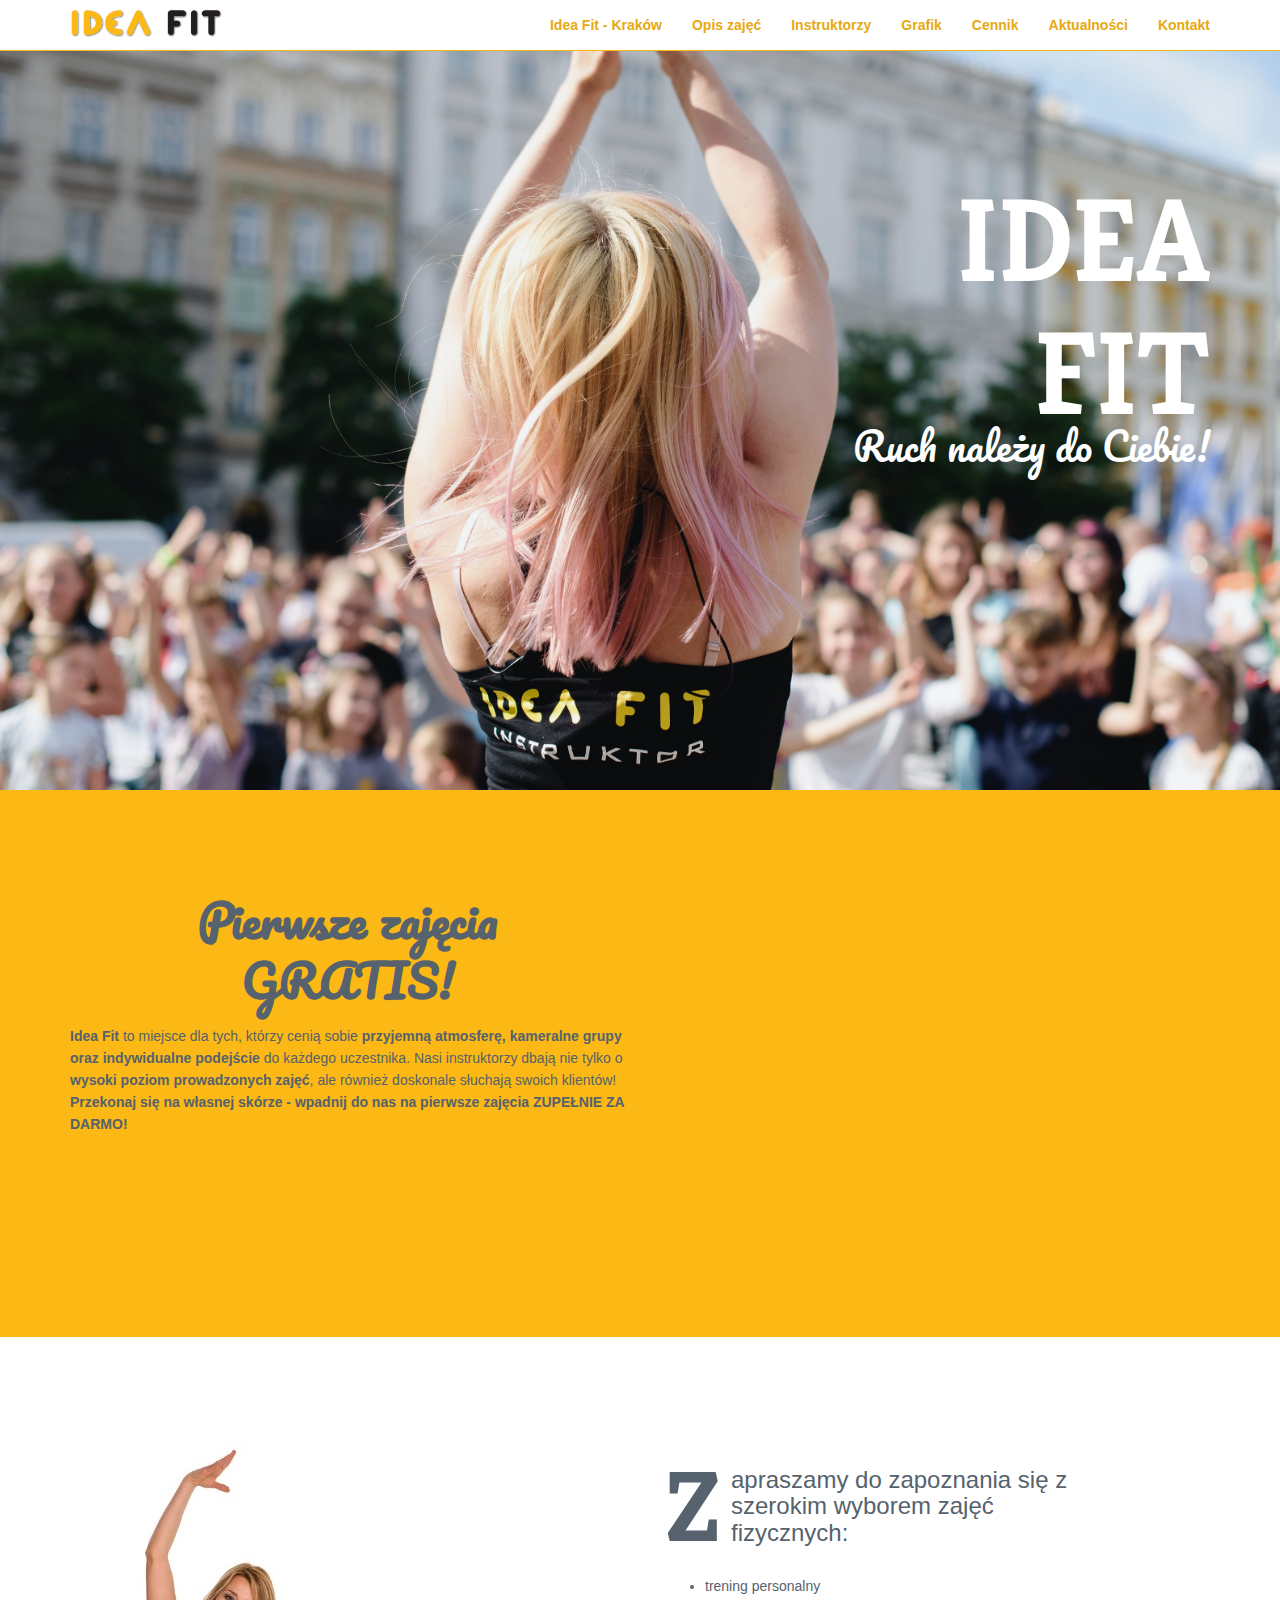
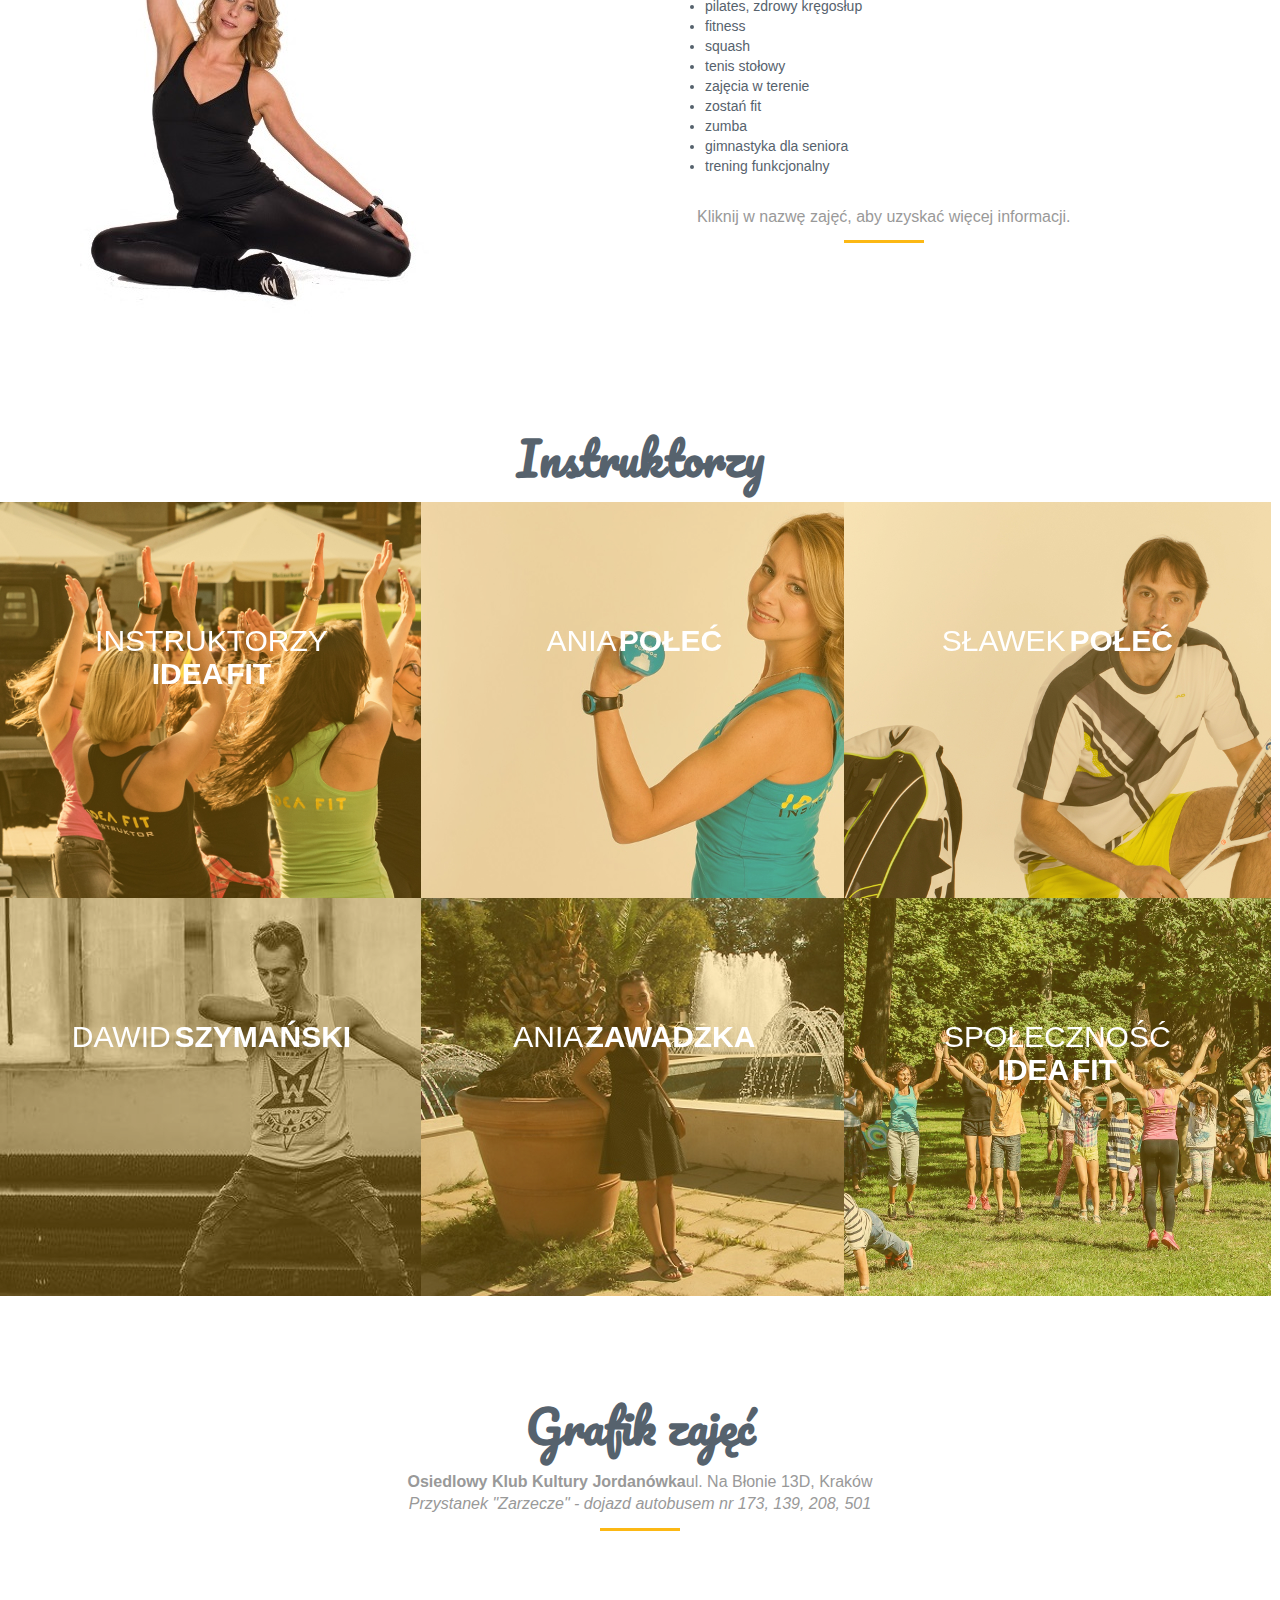
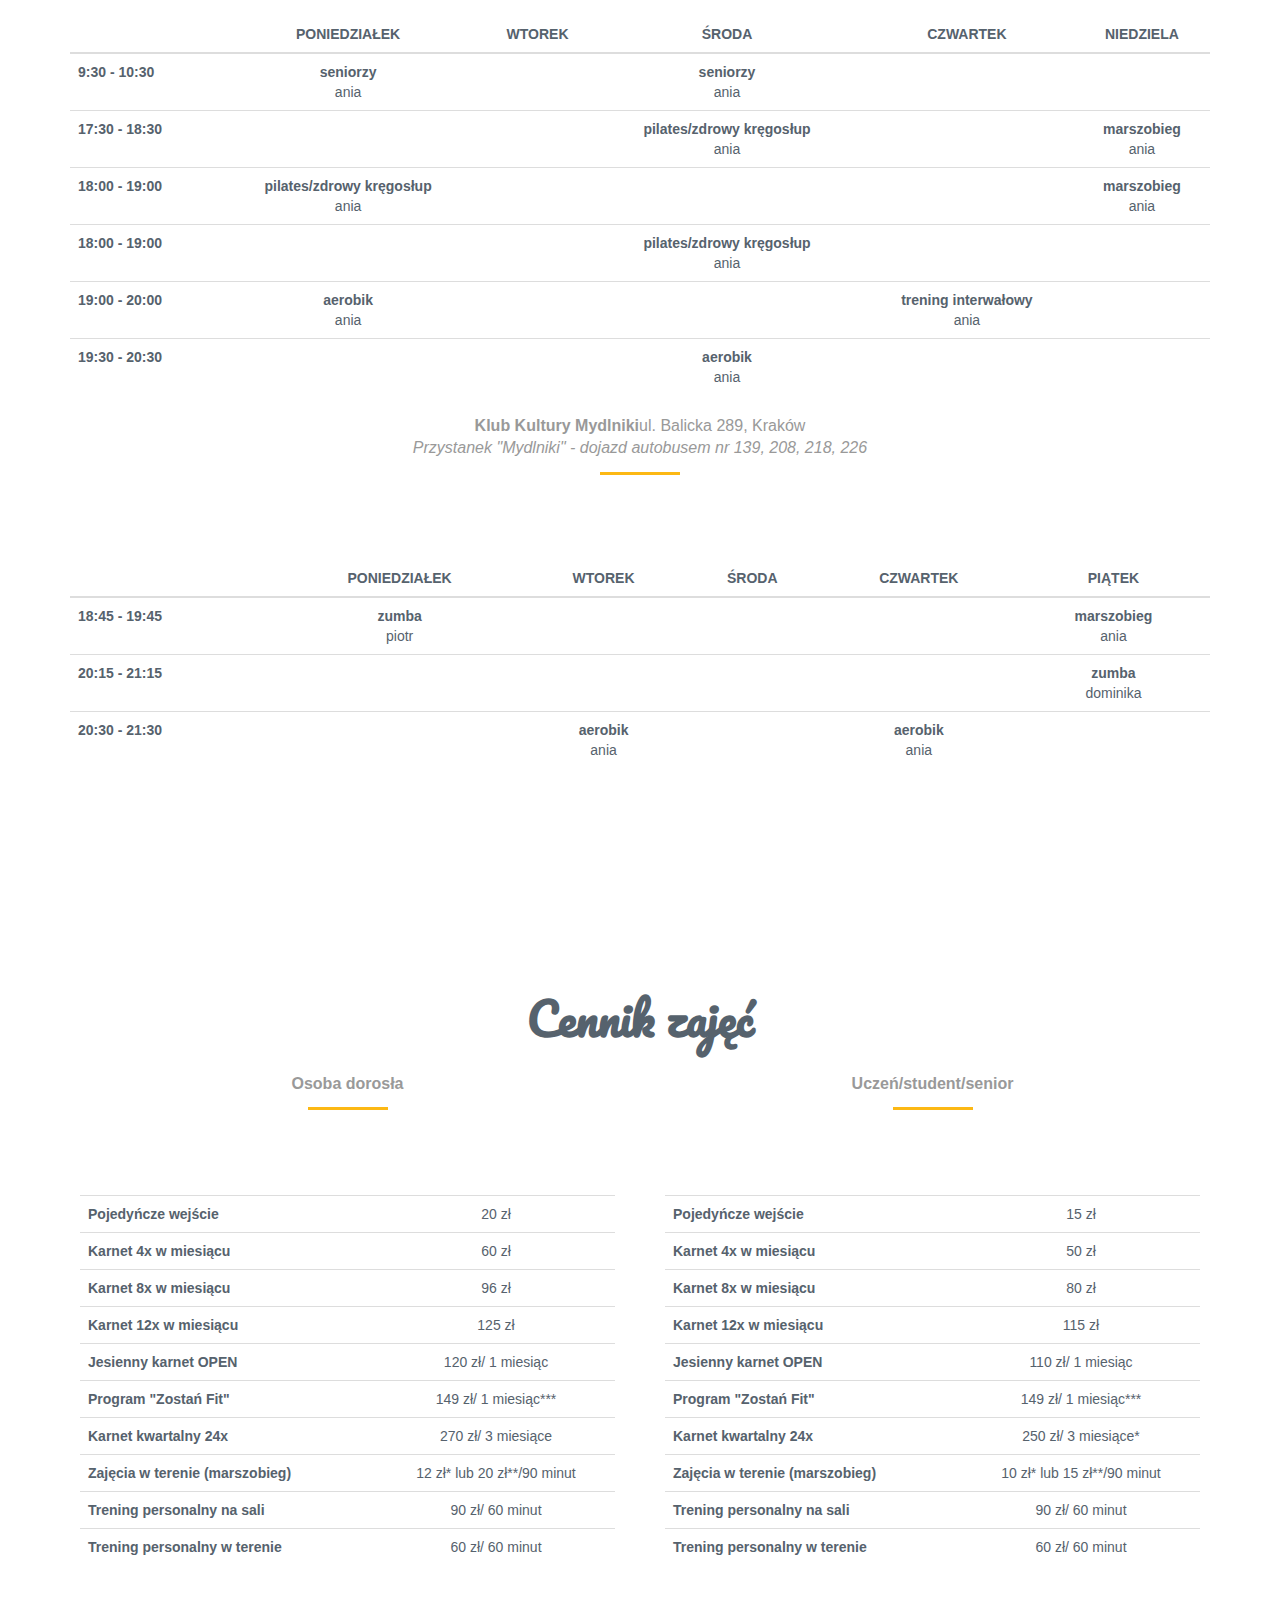
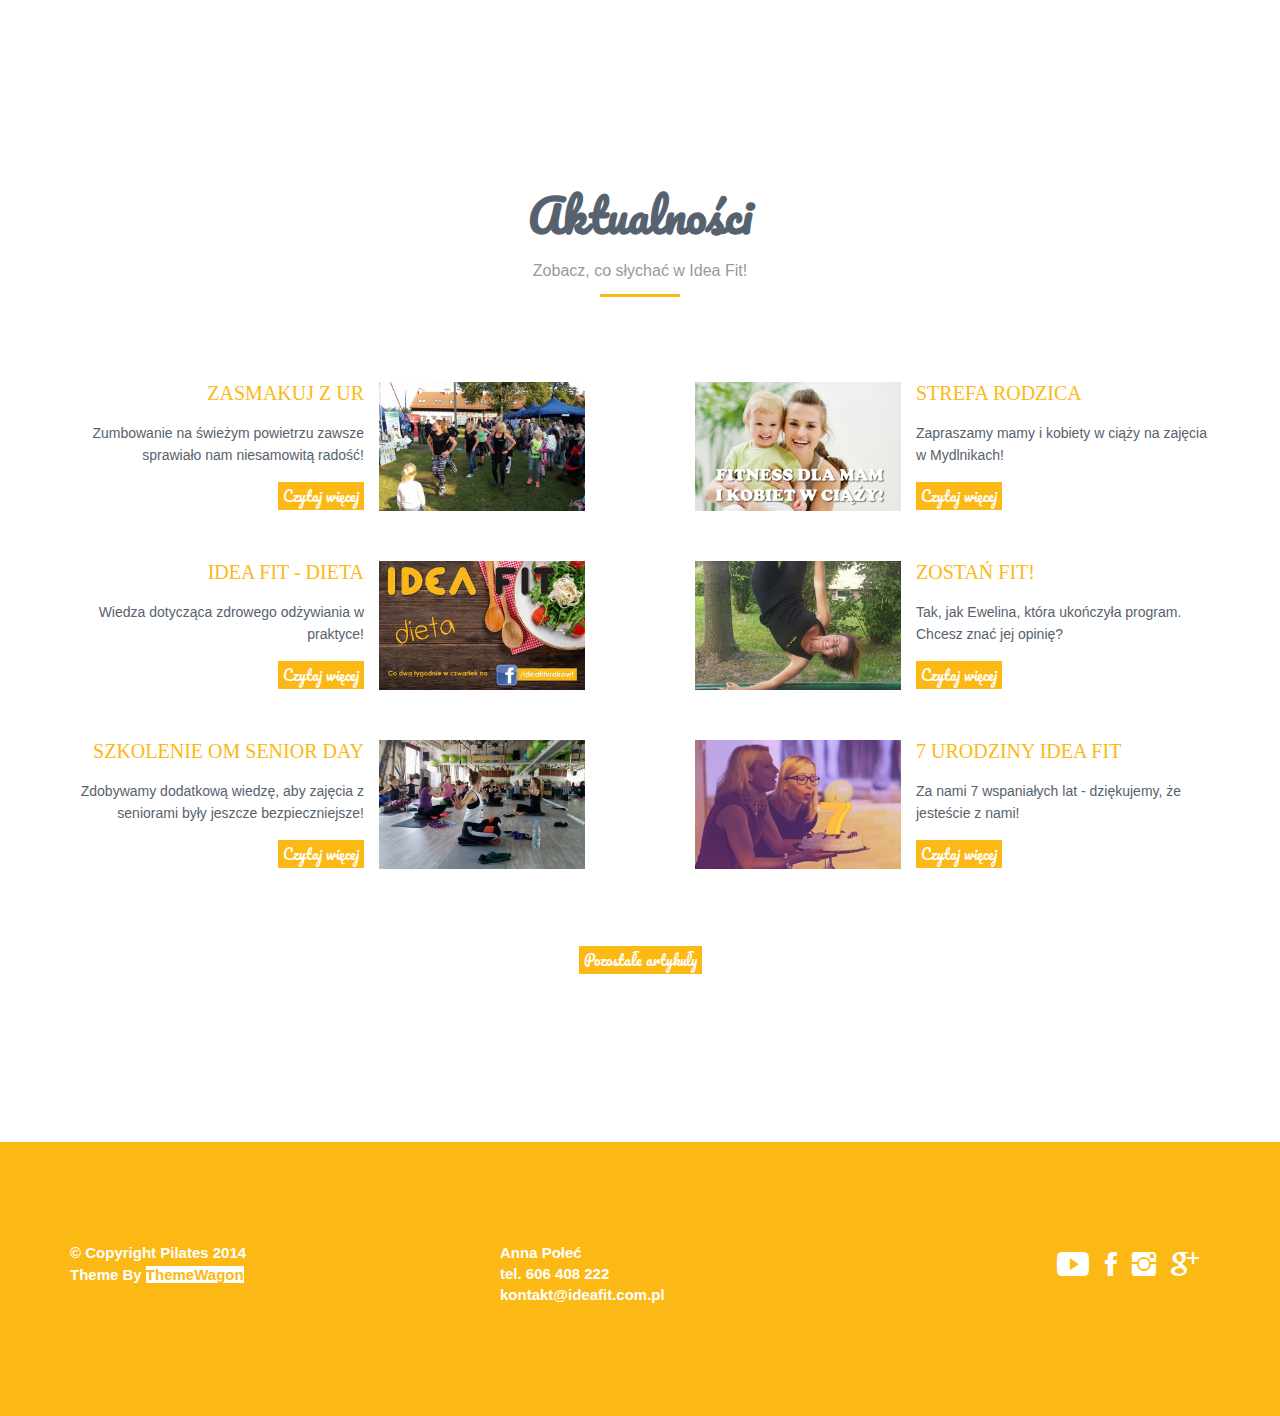
==== commit 2936ad83: "aa" ====
--- a/index.html
+++ b/index.html
@@ -1,584 +1,473 @@
 <!DOCTYPE html>
-<!--[if lt IE 7]>      <html class="no-js lt-ie9 lt-ie8 lt-ie7"> <![endif]-->
-<!--[if IE 7]>         <html class="no-js lt-ie9 lt-ie8"> <![endif]-->
-<!--[if IE 8]>         <html class="no-js lt-ie9"> <![endif]-->
-<!--[if gt IE 8]><!--> <html class="no-js"> <!--<![endif]-->
+<html lang="pl">
 <head>
-    <meta charset="utf-8">
-    <meta http-equiv="X-UA-Compatible" content="IE=edge,chrome=1">
-    <title>Idea Fit Kraków</title>
-    <meta name="description" content="">
-    <meta name="viewport" content="width=device-width, initial-scale=1">
-
-    <link rel="stylesheet" href="css/bootstrap.min.css">
-    <link rel="stylesheet" href="css/bootstrap-theme.min.css">
-
-
-
-    <link href='http://fonts.googleapis.com/css?family=Kreon:300,400,700' rel='stylesheet' type='text/css'>
-
-    <link href='http://fonts.googleapis.com/css?family=Pacifico' rel='stylesheet' type='text/css'>
-
-
-    <link href="css/ionicons.min.css" rel="stylesheet">
-    <link rel="stylesheet" href="css/main.css">
-
-    <script src="js/vendor/modernizr-2.6.2-respond-1.1.0.min.js"></script>
+  <meta charset="utf-8">
+  <meta http-equiv="X-UA-Compatible" content="IE=edge,chrome=1">
+  <title>Idea Fit Kraków</title>
+  <meta name="description" content="">
+  <meta name="viewport" content="width=device-width, initial-scale=1">
+  <link rel="stylesheet" href="css/bootstrap.min.css">
+  <link rel="stylesheet" href="css/bootstrap-theme.min.css">
+  <link href='http://fonts.googleapis.com/css?family=Kreon:300,400,700' rel='stylesheet' type='text/css'>
+  <link href='http://fonts.googleapis.com/css?family=Pacifico' rel='stylesheet' type='text/css'>
+  <link href="css/ionicons.min.css" rel="stylesheet">
+  <link rel="stylesheet" href="css/main.css">
+  <script src="js/vendor/modernizr-2.6.2-respond-1.1.0.min.js"></script>
 </head>
 <body data-spy="scroll" data-target="#navbar" data-offset="120" >
-    <!--[if lt IE 7]>
-        <p class="browsehappy">You are using an <strong>outdated</strong> browser. Please <a href="http://browsehappy.com/">upgrade your browser</a> to improve your experience.</p>
-    <![endif]-->
-
-
-
-    <div id="header">
-        <div class="bg-overlay"></div>
-            <div id="menu" class="navbar navbar-inverse navbar-fixed-top" role="navigation">
-                <div class="container">
-                    <div class="navbar-header">
-                        <button type="button" class="navbar-toggle" data-toggle="collapse" data-target=".navbar-collapse">
-                        <span class="sr-only">Toggle navigation</span>
-                        <i class="ion-navicon"></i>
-                        </button>
-                        <a class="navbar-brand" href=""><img src="img/logo.png" style="height: 30px" alt="Acidus Logo"></a>
-                    </div><!-- navbar-header -->
-                <div id="navbar" class="navbar-collapse collapse">
-
-                    <ul class="nav navbar-nav navbar-right">
-                        <li><a href="#header">Idea Fit - Kraków</a></li>
-                        <li><a href="#zajecia">Opis zajęć</a></li>
-                        <li><a href="/instruktorzy">Instruktorzy</a></li>
-                        <li><a href="#grafik">Grafik</a></li>
-                        <li><a href="#cennik">Cennik</a></li>
-                        <li><a href="#aktualnosci">Aktualności</a></li>
-                        <li><a href="#kontakt">Kontakt</a></li>
-
-                    </ul>
-                </div><!--/.navbar-collapse -->
-                </div><!-- container -->
-            </div><!-- menu -->
-
-            <div class="center text-right">
-                <div class="container">
-                    <div class="banner">
-                        <h1 class="condensed">IDEA</h1></BR>
-                        <h1 class="condensed">FIT</h1>
-                    </div>
-                    <div class="subtitle"><h4>Ruch należy do Ciebie!</h4></div>
-                </div>
+  <div id="header">
+    <div class="bg-overlay"></div>
+    <div id="menu" class="navbar navbar-inverse navbar-fixed-top" role="navigation">
+      <div class="container">
+        <div class="navbar-header">
+          <button type="button" class="navbar-toggle" data-toggle="collapse" data-target=".navbar-collapse">
+            <span class="sr-only">Toggle navigation</span>
+            <i class="ion-navicon"></i>
+          </button>
+          <a class="navbar-brand" href=""><img src="img/logo.png" style="height: 30px" alt="Acidus Logo"></a>
+        </div><!-- navbar-header -->
+        <div id="navbar" class="navbar-collapse collapse">
+          <ul class="nav navbar-nav navbar-right">
+            <li><a href="#header">Idea Fit - Kraków</a></li>
+            <li><a href="#zajecia">Opis zajęć</a></li>
+            <li><a href="#instruktorzy">Instruktorzy</a></li>
+            <li><a href="#grafik">Grafik</a></li>
+            <li><a href="#cennik">Cennik</a></li>
+            <li><a href="#aktualnosci">Aktualności</a></li>
+            <li><a href="#kontakt">Kontakt</a></li>
+          </ul>
+        </div><!--/.navbar-collapse -->
+      </div><!-- container -->
+    </div><!-- menu -->
+    <div class="center text-right">
+      <div class="container">
+        <div class="banner">
+          <h1 class="condensed mt-200">IDEA</h1></br>
+          <h1 class="condensed">FIT</h1>
+        </div>
+        <div class="subtitle"><h4>Ruch należy do Ciebie!</h4></div>
+      </div>
+    </div>
+    <div class="bottom">
+      <div class="text-right container hidden-xs"><a id="scrollDownArrow" href="#"><i class="ion-ios7-arrow-thin-down"></i></a></div>
+    </div>
+  </div>
+  <!-- /#header -->
+  <div id="zajecia" class="cyan-wrapper">
+    <div class="container inner">
+      <div class="row">
+        <div class="col-sm-6">
+          <div class="col-wrapper">
+            <h2 class="section-title text-center">
+              Pierwsze zajęcia<br/>
+              GRATIS!
+            </h2>
+            <p><b>Idea Fit </b>to miejsce dla tych, którzy cenią sobie <b>przyjemną atmosferę, kameralne grupy oraz indywidualne podejście </b>do każdego uczestnika. Nasi instruktorzy dbają nie tylko o <b>wysoki poziom prowadzonych zajęć</b>, ale również doskonale słuchają swoich klientów! <b>Przekonaj się na własnej skórze - wpadnij do nas na pierwsze zajęcia ZUPEŁNIE ZA DARMO!</b></p>
+          </div>
+        </div>
+        <div class="col-sm-6">
+          <div class="col-wrapper">
+            <div class="video"></div>
+            <div class="video-container">
+              <iframe width="560" height="315" src="https://www.youtube.com/embed/HZX395GU_a4" frameborder="0" allowfullscreen></iframe>
             </div>
-        <div class="bottom">
-            <div class="text-right container hidden-xs"><a id="scrollDownArrow" href="#"><i class="ion-ios7-arrow-thin-down"></i></a></div>
-
-        </div>
-    </div>
-    <!-- /#header -->
-
-
-
-    <div id="zajecia" class="cyan-wrapper">
-        <div class="container inner">
-            <div class="row">
-                <div class="col-sm-6">
-                    <div class="col-wrapper">
-                        <h2 class="section-title text-center">
-                            Pierwsze zajęcia<br/>
-                            GRATIS!
-                        </h2>
-
-                        <p><b>Idea Fit </b>to miejsce dla tych, którzy cenią sobie <b>przyjemną atmosferę, kameralne grupy oraz indywidualne podejście </b>do każdego uczestnika. Nasi instruktorzy dbają nie tylko o <b>wysoki poziom prowadzonych zajęć</b>, ale również doskonale słuchają swoich klientów! <b>Przekonaj się na własnej skórze - wpadnij do nas na pierwsze zajęcia ZUPEŁNIE ZA DARMO!</b></p>
-
-                    </div>
-                </div>
-                <div class="col-sm-6">
-                    <div class="col-wrapper">
-                        <div class="video"></div>
-
-                        <div class="video-container">
-
-<iframe width="560" height="315" src="https://www.youtube.com/embed/HZX395GU_a4" frameborder="0" allowfullscreen></iframe>
-
-                        </div>
-
-                    </div>
-                </div>
+          </div>
+        </div>
+      </div>
+      <!-- /.services -->
+    </div>
+    <!-- /.container -->
+  </div><!-- #video -->
+  <div id="story" class="light-wrapper">
+    <div class="container inner">
+      <div class="row story">
+        <div class="col-sm-6">
+          <div class="col-wrapper">
+            <img class="bottom-marged" src="img/content-left.jpg">
+          </div>
+        </div>
+        <div class="col-sm-5">
+          <div class="col-wrapper">
+            <p><span class="up-caps">Z</span> <h3>
+              apraszamy do zapoznania się z szerokim wyborem zajęć fizycznych:</h3></br>
+              <ul>
+                <li>trening personalny</li>
+                <li>pilates, zdrowy kręgosłup</li>
+                <li>fitness</li>
+                <li>squash</li>
+                <li>tenis stołowy</li>
+                <li>zajęcia w terenie</li>
+                <li>zostań fit</li>
+                <li>zumba</li>
+                <li>gimnastyka dla seniora</li>
+                <li>trening funkcjonalny</li>
+              </ul></p>
+              <h4 class="lead main text-center">Kliknij w nazwę zajęć, aby uzyskać więcej informacji.</h4>
             </div>
-            <!-- /.services -->
-        </div>
-        <!-- /.container -->
-    </div><!-- #video -->
-
-
-
-
-    <div id="story" class="light-wrapper">
-        <div class="container inner">
-            <div class="row story">
-                <div class="col-sm-6">
-                    <div class="col-wrapper">
-                        <img class="bottom-marged" src="img/content-left.jpg">
-                    </div>
-                </div>
-                <div class="col-sm-5">
-                    <div class="col-wrapper">
-                        <p><span class="up-caps">Z</span> <h3><b>
-apraszamy do zapoznania się z szerokim wyborem zajęć fizycznych:</h3></bR>
-<ul>
-<li>trening personalny</li>
-<li>pilates, zdrowy kręgosłup</li>
-<li>fitness</li>
-<li>squash</li>
-<li>tenis stołowy</li>
-<li>zajęcia w terenie</li>
-<li>zostań fit</li>
-<li>zumba</li>
-<li>gimnastyka dla seniora</li>
-<li>trening funkcjonalny</li>
-</ul></p>
-
-
- <h4 class="lead main text-center">Kliknij w nazwę zajęć, aby uzyskać więcej informacji.</h4>
-                    </div>
-                </div>
-            </div>
-            <!-- /.services -->
-        </div>
-        <!-- /.container -->
+          </div>
+        </div>
+        <!-- /.services -->
+      </div>
+      <!-- /.container -->
     </div><!-- #story -->
-
-
     <div id="instruktorzy" class="grid">
-          <h2 class="section-title text-center">Instruktorzy</h2>
-
-         <figure class="effect-bubba">
-            <img src="img/gallery/5.jpg" alt="img14">
-            <figcaption>
-                <h2>Instruktorzy <span></br>IDEA FIT</span></h2>
-                   <p>Poznaj naszą kadrę!</p>
-                <a href="#">Czytaj więcej</a>
-            </figcaption>
-        </figure>
-<figure class="effect-bubba">
-            <img src="img/gallery/1.jpg" alt="img01">
-            <figcaption>
-                <h2>Ania <span>Połeć</span></h2>
-                <p>Właścicielka Idea Fit</p>
-                <a href="#">Czytaj więcej</a>
-            </figcaption>
-        </figure>
-        <figure class="effect-bubba">
-            <img src="img/gallery/2.jpg" alt="img02">
-            <figcaption>
-                <h2>Sławek <span>Połeć</span></h2>
-                <p>Właściciel Idea Fit</p>
-                <a href="#">Czytaj więcej</a>
-            </figcaption>
-        </figure>
-        <figure class="effect-bubba">
-            <img src="img/gallery/3.jpg" alt="img07">
-            <figcaption>
-                <h2>Dawid <span>Szymański</span></h2>
-                <p>Instruktor ZUMBY</p>
-                <a href="#">Czytaj więcej</a>
-            </figcaption>
-        </figure>
-        <figure class="effect-bubba">
-            <img src="img/gallery/4.jpg" alt="img04">
-            <figcaption>
-                <h2>Ania <span>Zawadzka</span></h2>
-                <p>Dietetyczka Idea Fit</p>
-                <a href="#">Czytaj więcej</a>
-            </figcaption>
-        </figure>
-              <figure class="effect-bubba">
-            <img src="img/gallery/6.jpg" alt="img08">
-            <figcaption>
-                <h2>Społeczność <span></br>IDEA FIT</span></h2>
-                <p>Dołącz do naszej grupy na Facebooku!</p>
-                <a href="#">Kliknij tutaj</a>
-            </figcaption>
-        </figure>
+      <h2 class="section-title text-center">Instruktorzy</h2>
+      <figure class="effect-bubba">
+        <img src="img/gallery/5.jpg" alt="img14">
+        <figcaption>
+          <h2>Instruktorzy <span></br>IDEA FIT</span></h2>
+          <p>Poznaj naszą kadrę!</p>
+          <a href="#">Czytaj więcej</a>
+        </figcaption>
+      </figure>
+      <figure class="effect-bubba">
+        <img src="img/gallery/1.jpg" alt="img01">
+        <figcaption>
+          <h2>Ania <span>Połeć</span></h2>
+          <p>Właścicielka Idea Fit</p>
+          <a href="#">Czytaj więcej</a>
+        </figcaption>
+      </figure>
+      <figure class="effect-bubba">
+        <img src="img/gallery/2.jpg" alt="img02">
+        <figcaption>
+          <h2>Sławek <span>Połeć</span></h2>
+          <p>Właściciel Idea Fit</p>
+          <a href="#">Czytaj więcej</a>
+        </figcaption>
+      </figure>
+      <figure class="effect-bubba">
+        <img src="img/gallery/3.jpg" alt="img07">
+        <figcaption>
+          <h2>Dawid <span>Szymański</span></h2>
+          <p>Instruktor ZUMBY</p>
+          <a href="#">Czytaj więcej</a>
+        </figcaption>
+      </figure>
+      <figure class="effect-bubba">
+        <img src="img/gallery/4.jpg" alt="img04">
+        <figcaption>
+          <h2>Ania <span>Zawadzka</span></h2>
+          <p>Dietetyczka Idea Fit</p>
+          <a href="#">Czytaj więcej</a>
+        </figcaption>
+      </figure>
+      <figure class="effect-bubba">
+        <img src="img/gallery/6.jpg" alt="img08">
+        <figcaption>
+          <h2>Społeczność <span></br>IDEA FIT</span></h2>
+          <p>Dołącz do naszej grupy na Facebooku!</p>
+          <a href="#">Kliknij tutaj</a>
+        </figcaption>
+      </figure>
     </div><!-- #gallery -->
-
-
-<!-- #grafik -->
-
+    <!-- #grafik -->
     <div id="grafik" class="light-wrapper">
-        <div class="container inner">
-            <div class="row story">
-                <div class="col-sm-12">
-                     <h2 class="section-title text-center">Grafik zajęć</h2>
-                <h4 class="lead main text-center"><b>Osiedlowy Klub Kultury Jordanówka</b><p style="text-align:center;" >ul. Na Błonie 13D, Kraków</br>
-
-<i>Przystanek "Zarzecze" - dojazd autobusem nr 173, 139, 208, 501</i></p></h4>
-
-
-<table style="text-align:center;" class="table table-hover">
-
-  <thead>
-    <tr>
-      <th></th>
-      <th style="text-align:center;">PONIEDZIAŁEK</th>
-      <th style="text-align:center;">WTOREK</th>
-      <th style="text-align:center;">ŚRODA</th>
-    <th style="text-align:center;">CZWARTEK</th>
-      <th style="text-align:center;">NIEDZIELA</th>
-    </tr>
-
-  </thead>
-  <tbody>
-    <tr>
-      <th scope="row">9:30 - 10:30</th>
-      <td><b>seniorzy</b></br>ania</td>
-      <td><b> </b></br> </td>
-      <td><b>seniorzy</b></br>ania</td>
-       <td><b> </b></br> </td>
-      <td><b> </b></br> </td>
-    </tr>
-    <tr>
-       <th scope="row">17:30 - 18:30</th>
-      <td><b> </b></br> </td>
-      <td><b></b></br></td>
-      <td><b>pilates/zdrowy kręgosłup</b></br>ania</td>
-       <td><b> </b></br> </td>
-      <td><b>marszobieg</b></br>ania</td>
-    </tr>
-    <tr>
-      <th scope="row">18:00 - 19:00</th>
-         <td><b>pilates/zdrowy kręgosłup</b></br>ania</td>
-      <td><b></b></br> </td>
-      <td><b> </b></br> </td>
-       <td><b> </b></br> </td>
-      <td><b>marszobieg</b></br>ania</td>
-    </tr>
-     <th scope="row">18:00 - 19:00</th>
-         <td><b></b></br></td>
-      <td><b></b></br> </td>
-      <td><b>pilates/zdrowy kręgosłup</b></br>ania</td>
-       <td><b> </b></br> </td>
-      <td><b></b></br></td>
-    </tr>
-     <tr>
-      <th scope="row">19:00 - 20:00</th>
-         <td><b>aerobik</b></br>ania</td>
-      <td><b></b></br> </td>
-      <td><b> </b></br> </td>
-       <td><b>trening interwałowy</b></br>ania</td>
-      <td><b></b></br></td>
-    </tr>
-    <tr>
-      <th scope="row">19:30 - 20:30</th>
-         <td><b></b></br></td>
-      <td><b></b></br> </td>
-      <td><b>aerobik</b></br>ania</td>
-       <td><b></b></br></td>
-      <td><b></b></br></td>
-    </tr>
-  </tbody>
-</table>
-
-
-<h4 class="lead main text-center"><b>Klub Kultury Mydlniki</b><p style="text-align:center;" >ul. Balicka 289, Kraków</br>
-
-<i>Przystanek "Mydlniki" - dojazd autobusem nr 139, 208, 218, 226</i></p></h4>
-
-
-<table style="text-align:center;" class="table table-hover">
-
-  <thead>
-    <tr>
-      <th></th>
-      <th style="text-align:center;">PONIEDZIAŁEK</th>
-      <th style="text-align:center;">WTOREK</th>
-      <th style="text-align:center;">ŚRODA</th>
-    <th style="text-align:center;">CZWARTEK</th>
-      <th style="text-align:center;">PIĄTEK</th>
-    </tr>
-
-  </thead>
-  <tbody>
-
-
-    <tr>
-      <th scope="row">18:45 - 19:45</th>
-         <td><b>zumba</b></br>piotr</td>
-      <td><b></b></br> </td>
-      <td><b> </b></br> </td>
-       <td><b> </b></br> </td>
-      <td><b>marszobieg</b></br>ania</td>
-    </tr>
-     <th scope="row">20:15 - 21:15</th>
-         <td><b></b></br></td>
-      <td><b></b></br> </td>
-      <td><b></b></br></td>
-       <td><b> </b></br> </td>
-      <td><b>zumba</b></br>dominika</td>
-    </tr>
-     <tr>
-      <th scope="row">20:30 - 21:30</th>
-         <td><b></b></br></td>
-      <td><b>aerobik</b></br>ania</td>
-      <td><b> </b></br> </td>
-       <td><b>aerobik</b></br>ania</td>
-      <td><b></b></br></td>
-    </tr>
-
-  </tbody>
-</table>
-
-
-
-                </div>
-            </div>
-            <!-- /.services -->
-        </div>
-        <!-- /.container -->
+      <div class="container inner">
+        <div class="row story">
+          <div class="col-sm-12">
+            <h2 class="section-title text-center">Grafik zajęć</h2>
+            <h4 class="lead main text-center"><b>Osiedlowy Klub Kultury Jordanówka</b>ul. Na Błonie 13D, Kraków</br>
+              <i>Przystanek "Zarzecze" - dojazd autobusem nr 173, 139, 208, 501</i></h4>
+              <table style="text-align:center;" class="table table-hover">
+                <thead>
+                  <tr>
+                    <th></th>
+                    <th style="text-align:center;">PONIEDZIAŁEK</th>
+                    <th style="text-align:center;">WTOREK</th>
+                    <th style="text-align:center;">ŚRODA</th>
+                    <th style="text-align:center;">CZWARTEK</th>
+                    <th style="text-align:center;">NIEDZIELA</th>
+                  </tr>
+                </thead>
+                <tbody>
+                  <tr>
+                    <th scope="row">9:30 - 10:30</th>
+                    <td><b>seniorzy</b></br>ania</td>
+                    <td><b> </b></br> </td>
+                    <td><b>seniorzy</b></br>ania</td>
+                    <td><b> </b></br> </td>
+                    <td><b> </b></br> </td>
+                  </tr>
+                  <tr>
+                    <th scope="row">17:30 - 18:30</th>
+                    <td><b> </b></br> </td>
+                    <td><b></b></br></td>
+                    <td><b>pilates/zdrowy kręgosłup</b></br>ania</td>
+                    <td><b> </b></br> </td>
+                    <td><b>marszobieg</b></br>ania</td>
+                  </tr>
+                  <tr>
+                    <th scope="row">18:00 - 19:00</th>
+                    <td><b>pilates/zdrowy kręgosłup</b></br>ania</td>
+                    <td><b></b></br> </td>
+                    <td><b> </b></br> </td>
+                    <td><b> </b></br> </td>
+                    <td><b>marszobieg</b></br>ania</td>
+                  </tr>
+                  <tr>
+                  <th scope="row">18:00 - 19:00</th>
+                  <td><b></b></br></td>
+                  <td><b></b></br> </td>
+                  <td><b>pilates/zdrowy kręgosłup</b></br>ania</td>
+                  <td><b> </b></br> </td>
+                  <td><b></b></br></td>
+                </tr>
+                <tr>
+                  <th scope="row">19:00 - 20:00</th>
+                  <td><b>aerobik</b></br>ania</td>
+                  <td><b></b></br> </td>
+                  <td><b> </b></br> </td>
+                  <td><b>trening interwałowy</b></br>ania</td>
+                  <td><b></b></br></td>
+                </tr>
+                <tr>
+                  <th scope="row">19:30 - 20:30</th>
+                  <td><b></b></br></td>
+                  <td><b></b></br> </td>
+                  <td><b>aerobik</b></br>ania</td>
+                  <td><b></b></br></td>
+                  <td><b></b></br></td>
+                </tr>
+              </tbody>
+            </table>
+            <h4 class="lead main text-center"><b>Klub Kultury Mydlniki</b>ul. Balicka 289, Kraków</br>
+              <i>Przystanek "Mydlniki" - dojazd autobusem nr 139, 208, 218, 226</i></h4>
+              <table style="text-align:center;" class="table table-hover">
+                <thead>
+                  <tr>
+                    <th></th>
+                    <th style="text-align:center;">PONIEDZIAŁEK</th>
+                    <th style="text-align:center;">WTOREK</th>
+                    <th style="text-align:center;">ŚRODA</th>
+                    <th style="text-align:center;">CZWARTEK</th>
+                    <th style="text-align:center;">PIĄTEK</th>
+                  </tr>
+                </thead>
+                <tbody>
+                  <tr>
+                    <th scope="row">18:45 - 19:45</th>
+                    <td><b>zumba</b></br>piotr</td>
+                    <td><b></b></br> </td>
+                    <td><b> </b></br> </td>
+                    <td><b> </b></br> </td>
+                    <td><b>marszobieg</b></br>ania</td>
+                  </tr>
+                  <tr>
+                  <th scope="row">20:15 - 21:15</th>
+                  <td><b></b></br></td>
+                  <td><b></b></br> </td>
+                  <td><b></b></br></td>
+                  <td><b> </b></br> </td>
+                  <td><b>zumba</b></br>dominika</td>
+                </tr>
+                <tr>
+                  <th scope="row">20:30 - 21:30</th>
+                  <td><b></b></br></td>
+                  <td><b>aerobik</b></br>ania</td>
+                  <td><b> </b></br> </td>
+                  <td><b>aerobik</b></br>ania</td>
+                  <td><b></b></br></td>
+                </tr>
+              </tbody>
+            </table>
+          </div>
+        </div>
+        <!-- /.services -->
+      </div>
+      <!-- /.container -->
     </div><!-- #grafik -->
-
-
-
-
-
-
     <div id="cennik" class="light-wrapper">
-        <div class="container inner">
-            <div class="row story">
-
-<h2 class="section-title text-center">Cennik zajęć</h2>
-
-
-
-                <div class="col-sm-6">
-                    <div class="col-wrapper">
-                        <h4 class="lead main text-center"><b>Osoba dorosła</b></h4>
-
-
-
-
-<table style="text-align:center;" class="table table-hover">
-
-
-  <tbody>
-    <tr>
-      <th scope="row">Pojedyńcze wejście</th>
-      <td>20 zł</td>
-    </tr>
-    <tr>
-        <th scope="row">Karnet 4x w miesiącu</th>
-      <td>60 zł</td>
-    </tr>
-     <th scope="row">Karnet 8x w miesiącu</th>
-      <td>96 zł</td>
-    </tr>
-    <tr>
-        <th scope="row">Karnet 12x w miesiącu</th>
-      <td>125 zł</td>
-    </tr>
-      <th scope="row">Jesienny karnet OPEN</th>
-      <td>120 zł/ 1 miesiąc</td>
-    </tr>
-    <tr>
-        <th scope="row">Program "Zostań Fit"</th>
-      <td>149 zł/ 1 miesiąc***</td>
-    </tr>
-     <tr>
-        <th scope="row">Karnet kwartalny 24x</th>
-      <td>270 zł/ 3 miesiące</td>
-    </tr>
-     <tr>
-        <th scope="row">Zajęcia w terenie (marszobieg)</th>
-      <td>12 zł* lub 20 zł**/90 minut</td>
-
-    </tr>
-     <tr>
-        <th scope="row">Trening personalny na sali</th>
-      <td>90 zł/ 60 minut</td>
-    </tr>
-     <tr>
-        <th scope="row">Trening personalny w terenie</th>
-      <td>60 zł/ 60 minut</td>
-    </tr>
-  </tbody>
-</table>
-
-
-
-
-                    </div>
-                </div>
-
-
-
-
-
-
-                <div class="col-sm-6">
-                    <div class="col-wrapper">
-                            <h4 class="lead main text-center"><b>Uczeń/student/senior</b></h4>
-
-
-<table style="text-align:center;" class="table table-hover">
-
-
-  <tbody>
-    <tr>
-      <th scope="row">Pojedyńcze wejście</th>
-      <td>15 zł</td>
-    </tr>
-    <tr>
-        <th scope="row">Karnet 4x w miesiącu</th>
-      <td>50 zł</td>
-    </tr>
-     <th scope="row">Karnet 8x w miesiącu</th>
-      <td>80 zł</td>
-    </tr>
-    <tr>
-        <th scope="row">Karnet 12x w miesiącu</th>
-      <td>115 zł</td>
-    </tr>
-      <th scope="row">Jesienny karnet OPEN</th>
-      <td>110 zł/ 1 miesiąc</td>
-    </tr>
-    <tr>
-        <th scope="row">Program "Zostań Fit"</th>
-      <td>149 zł/ 1 miesiąc***</td>
-    </tr>
-     <tr>
-        <th scope="row">Karnet kwartalny 24x</th>
-      <td>250 zł/ 3 miesiące*</td>
-    </tr>
-     <tr>
-        <th scope="row">Zajęcia w terenie (marszobieg)</th>
-      <td>10 zł* lub 15 zł**/90 minut</td>
-
-    </tr>
-     <tr>
-        <th scope="row">Trening personalny na sali</th>
-      <td>90 zł/ 60 minut</td>
-    </tr>
-     <tr>
-        <th scope="row">Trening personalny w terenie</th>
-      <td>60 zł/ 60 minut</td>
-    </tr>
-  </tbody>
-</table>
-
-
-
-
-
-
-
-                    </div>
-                </div>
-            </div>
-            <!-- /.services -->
-        </div>
-        <!-- /.container -->
-    </div><!-- #story -->
-
-
-
-
-
-
-    <div id="aktualnosci" class="light-wrapper">
-        <div class="container inner">
-            <div class="title">
-                <h2 class="section-title text-center">Aktualności</h2>
-                <p class="lead main text-center">Zobacz, co słychać w Idea Fit!</p>
-            </div>
-
-            <div class="row blog">
-
-                <div class="col-sm-6 left">
-                    <div class="news clearfix">
-                        <img src="img/news/1.jpg" alt="">
-                        <h3>Zasmakuj z UR</h3>
-                        <p>Zumbowanie na świeżym powietrzu zawsze sprawiało nam niesamowitą radość!</p>
-                        <a href="#" class="fold-link">Czytaj więcej</a>
-                    </div>
-                    <div class="news clearfix">
-                        <img src="img/news/2.jpg" alt="">
-                        <h3>Idea Fit - Dieta</h3>
-                        <p>Wiedza dotycząca zdrowego odżywiania w praktyce!</p>
-                        <a href="#" class="fold-link">Czytaj więcej</a>
-                    </div>
-                    <div class="news clearfix">
-                        <img src="img/news/3.jpg" alt="">
-                        <h3>Szkolenie OM Senior Day</h3>
-                        <p>Zdobywamy dodatkową wiedzę, aby zajęcia z seniorami były jeszcze bezpieczniejsze!</p>
-                        <a href="180-om-senior-day.html" class="fold-link">Czytaj więcej</a>
-                    </div>
-                </div>  <!-- col-sm-6  -->
-
-                <div class="col-sm-6 right">
-                    <div class="news clearfix">
-                        <img src="img/news/4.jpg" alt="">
-                        <h3>Strefa rodzica</h3>
-                        <p>Zapraszamy mamy i kobiety w ciąży na zajęcia w Mydlnikach!</p>
-                        <a href="#" class="fold-link">Czytaj więcej</a>
-                    </div>
-                    <div class="news clearfix">
-                        <img src="img/news/5.jpg" alt="">
-                        <h3>Zostań Fit!</h3>
-                        <p>Tak, jak Ewelina, która ukończyła program. Chcesz znać jej opinię?</p>
-                        <a href="#" class="fold-link">Czytaj więcej</a>
-                    </div>
-                    <div class="news clearfix">
-                        <img src="img/news/6.jpg" alt="">
-                        <h3>7 Urodziny Idea Fit</h3>
-                        <p>Za nami 7 wspaniałych lat - dziękujemy, że jesteście z nami!</p>
-                        <a href="#" class="fold-link">Czytaj więcej</a>
-                    </div>
-                </div>  <!-- col-sm-6  -->
-
-            </div>
-            <!-- /.blog -->
-            <p></p>
-            <div style="text-align:center;" class="news clearfix"><p><a href="#" class="fold-link">Pozostałe artykuły</a></p></div>
-        </div>
-        <!-- /.container -->
-    </div><!-- #blog -->
-
-
-    <footer id="kontakt" class="dark-wrapper">
-        <div class="container inner">
-            <div class="row">
-                <div class="col-sm-4"><p style="text-color: #fcb814">
-                    &copy; Copyright Pilates 2014
-                    <br/>Theme By <a class="themeBy" href="http://www.Themewagon.com">ThemeWagon</a></p>
-                </div>
-                <div class="col-sm-4">
-                <ul>
-                        <li><a href="#">Anna Połeć</a></li>
-                        <li><a href="#">tel. 606 408 222</a></li>
-                        <li><a href="#">kontakt@ideafit.com.pl</a></li>
-                    </ul>
-                </div>
-                <div class="col-sm-4">
-                    <div class="social-bar">
-                        <a href="#" data-toggle="tooltip" class="ion-social-youtube tooltipped" title="Youtube"></a>
-                        <a href="#" data-toggle="tooltip" class="ion-social-facebook tooltipped" title="Facebook"></a>
-                        <a href="#" data-toggle="tooltip" class="ion-social-instagram tooltipped" title="Instagram"></a>
-                        <a href="#" data-toggle="tooltip" class="ion-social-googleplus tooltipped" title="Google-Plus"></a>
-                    </div>
-                </div>
-            </div>
-        </div>
-        <!-- /.container -->
-    </footer>
-
-
-    <script src="js/jquery-2.1.3.min.js"></script>
-    <script>window.jQuery || document.write('<script src="js/vendor/jquery-1.11.0.min.js"><\/script>')</script>
-
-    <script src="js/jquery.actual.min.js"></script>
-    <script src="js/jquery.scrollTo.min.js"></script>
-    <script src="js/vendor/bootstrap.min.js"></script>
-
-    <script src="js/main.js"></script>
-
+      <div class="container inner">
+        <div class="row story">
+          <h2 class="section-title text-center">Cennik zajęć</h2>
+          <div class="col-sm-6">
+            <div class="col-wrapper">
+              <h4 class="lead main text-center"><b>Osoba dorosła</b></h4>
+              <table style="text-align:center;" class="table table-hover">
+                <tbody>
+                  <tr>
+                    <th scope="row">Pojedyńcze wejście</th>
+                    <td>20 zł</td>
+                  </tr>
+                  <tr>
+                    <th scope="row">Karnet 4x w miesiącu</th>
+                    <td>60 zł</td>
+                  </tr>
+                  <tr>
+                  <th scope="row">Karnet 8x w miesiącu</th>
+                  <td>96 zł</td>
+                </tr>
+                <tr>
+                  <th scope="row">Karnet 12x w miesiącu</th>
+                  <td>125 zł</td>
+                </tr>
+                <tr>
+                <th scope="row">Jesienny karnet OPEN</th>
+                <td>120 zł/ 1 miesiąc</td>
+              </tr>
+              <tr>
+                <th scope="row">Program "Zostań Fit"</th>
+                <td>149 zł/ 1 miesiąc***</td>
+              </tr>
+              <tr>
+                <th scope="row">Karnet kwartalny 24x</th>
+                <td>270 zł/ 3 miesiące</td>
+              </tr>
+              <tr>
+                <th scope="row">Zajęcia w terenie (marszobieg)</th>
+                <td>12 zł* lub 20 zł**/90 minut</td>
+              </tr>
+              <tr>
+                <th scope="row">Trening personalny na sali</th>
+                <td>90 zł/ 60 minut</td>
+              </tr>
+              <tr>
+                <th scope="row">Trening personalny w terenie</th>
+                <td>60 zł/ 60 minut</td>
+              </tr>
+            </tbody>
+          </table>
+        </div>
+      </div>
+      <div class="col-sm-6">
+        <div class="col-wrapper">
+          <h4 class="lead main text-center"><b>Uczeń/student/senior</b></h4>
+          <table style="text-align:center;" class="table table-hover">
+            <tbody>
+              <tr>
+                <th scope="row">Pojedyńcze wejście</th>
+                <td>15 zł</td>
+              </tr>
+              <tr>
+                <th scope="row">Karnet 4x w miesiącu</th>
+                <td>50 zł</td>
+              </tr>
+              <tr>
+              <th scope="row">Karnet 8x w miesiącu</th>
+              <td>80 zł</td>
+            </tr>
+            <tr>
+              <th scope="row">Karnet 12x w miesiącu</th>
+              <td>115 zł</td>
+            </tr>
+            <tr>
+            <th scope="row">Jesienny karnet OPEN</th>
+            <td>110 zł/ 1 miesiąc</td>
+          </tr>
+          <tr>
+            <th scope="row">Program "Zostań Fit"</th>
+            <td>149 zł/ 1 miesiąc***</td>
+          </tr>
+          <tr>
+            <th scope="row">Karnet kwartalny 24x</th>
+            <td>250 zł/ 3 miesiące*</td>
+          </tr>
+          <tr>
+            <th scope="row">Zajęcia w terenie (marszobieg)</th>
+            <td>10 zł* lub 15 zł**/90 minut</td>
+          </tr>
+          <tr>
+            <th scope="row">Trening personalny na sali</th>
+            <td>90 zł/ 60 minut</td>
+          </tr>
+          <tr>
+            <th scope="row">Trening personalny w terenie</th>
+            <td>60 zł/ 60 minut</td>
+          </tr>
+        </tbody>
+      </table>
+    </div>
+  </div>
+</div>
+<!-- /.services -->
+</div>
+<!-- /.container -->
+</div><!-- #story -->
+<div id="aktualnosci" class="light-wrapper">
+  <div class="container inner">
+    <div class="title">
+      <h2 class="section-title text-center">Aktualności</h2>
+      <p class="lead main text-center">Zobacz, co słychać w Idea Fit!</p>
+    </div>
+    <div class="row blog">
+      <div class="col-sm-6 left">
+        <div class="news clearfix">
+          <img src="img/news/1.jpg" alt="">
+          <h3>Zasmakuj z UR</h3>
+          <p>Zumbowanie na świeżym powietrzu zawsze sprawiało nam niesamowitą radość!</p>
+          <a href="#" class="fold-link">Czytaj więcej</a>
+        </div>
+        <div class="news clearfix">
+          <img src="img/news/2.jpg" alt="">
+          <h3>Idea Fit - Dieta</h3>
+          <p>Wiedza dotycząca zdrowego odżywiania w praktyce!</p>
+          <a href="#" class="fold-link">Czytaj więcej</a>
+        </div>
+        <div class="news clearfix">
+          <img src="img/news/3.jpg" alt="">
+          <h3>Szkolenie OM Senior Day</h3>
+          <p>Zdobywamy dodatkową wiedzę, aby zajęcia z seniorami były jeszcze bezpieczniejsze!</p>
+          <a href="180-om-senior-day.html" class="fold-link">Czytaj więcej</a>
+        </div>
+      </div>  <!-- col-sm-6  -->
+      <div class="col-sm-6 right">
+        <div class="news clearfix">
+          <img src="img/news/4.jpg" alt="">
+          <h3>Strefa rodzica</h3>
+          <p>Zapraszamy mamy i kobiety w ciąży na zajęcia w Mydlnikach!</p>
+          <a href="#" class="fold-link">Czytaj więcej</a>
+        </div>
+        <div class="news clearfix">
+          <img src="img/news/5.jpg" alt="">
+          <h3>Zostań Fit!</h3>
+          <p>Tak, jak Ewelina, która ukończyła program. Chcesz znać jej opinię?</p>
+          <a href="#" class="fold-link">Czytaj więcej</a>
+        </div>
+        <div class="news clearfix">
+          <img src="img/news/6.jpg" alt="">
+          <h3>7 Urodziny Idea Fit</h3>
+          <p>Za nami 7 wspaniałych lat - dziękujemy, że jesteście z nami!</p>
+          <a href="#" class="fold-link">Czytaj więcej</a>
+        </div>
+      </div>  <!-- col-sm-6  -->
+    </div>
+    <!-- /.blog -->
+    <p></p>
+    <div style="text-align:center;" class="news clearfix"><p><a href="#" class="fold-link">Pozostałe artykuły</a></p></div>
+  </div>
+  <!-- /.container -->
+</div><!-- #blog -->
+<footer id="kontakt" class="dark-wrapper">
+  <div class="container inner">
+    <div class="row">
+      <div class="col-sm-4"><p style="text-color: #fcb814">
+        &copy; Copyright Pilates 2014
+        <br/>Theme By <a class="themeBy" href="http://www.Themewagon.com">ThemeWagon</a></p>
+      </div>
+      <div class="col-sm-4">
+        <ul>
+          <li><a href="#">Anna Połeć</a></li>
+          <li><a href="#">tel. 606 408 222</a></li>
+          <li><a href="#">kontakt@ideafit.com.pl</a></li>
+        </ul>
+      </div>
+      <div class="col-sm-4">
+        <div class="social-bar">
+          <a href="#" data-toggle="tooltip" class="ion-social-youtube tooltipped" title="Youtube"></a>
+          <a href="#" data-toggle="tooltip" class="ion-social-facebook tooltipped" title="Facebook"></a>
+          <a href="#" data-toggle="tooltip" class="ion-social-instagram tooltipped" title="Instagram"></a>
+          <a href="#" data-toggle="tooltip" class="ion-social-googleplus tooltipped" title="Google-Plus"></a>
+        </div>
+      </div>
+    </div>
+  </div>
+  <!-- /.container -->
+</footer>
+<script>src="js/vendor/jquery-1.11.0.min.js"</script>
+<script>src="js/jquery.scrollTo.min.js"</script>
+<script src="js/jquery.actual.min.js"></script>
+<script src="js/vendor/bootstrap.min.js"></script>
+<script src="js/main.js"></script>
 </body>
 </html>
--- a/css/main.css
+++ b/css/main.css
@@ -34,7 +34,7 @@
     background-attachment:fixed;
     background-repeat:no-repeat;
     position:relative;
-    min-height: 512px;
+    min-height: 790px;
 }
 .bg-overlay {
     position:absolute;
@@ -62,10 +62,15 @@
     color:white;
     text-transform:uppercase;
     font-weight: 700;
-    margin: 0;
     padding: 0;
     line-height: 70%;
 }
+
+.mt-200 {
+  padding: 200px;
+    margin-top: 200px;
+}
+
 #header .subtitle h4 {
     font-size:38px;
 }
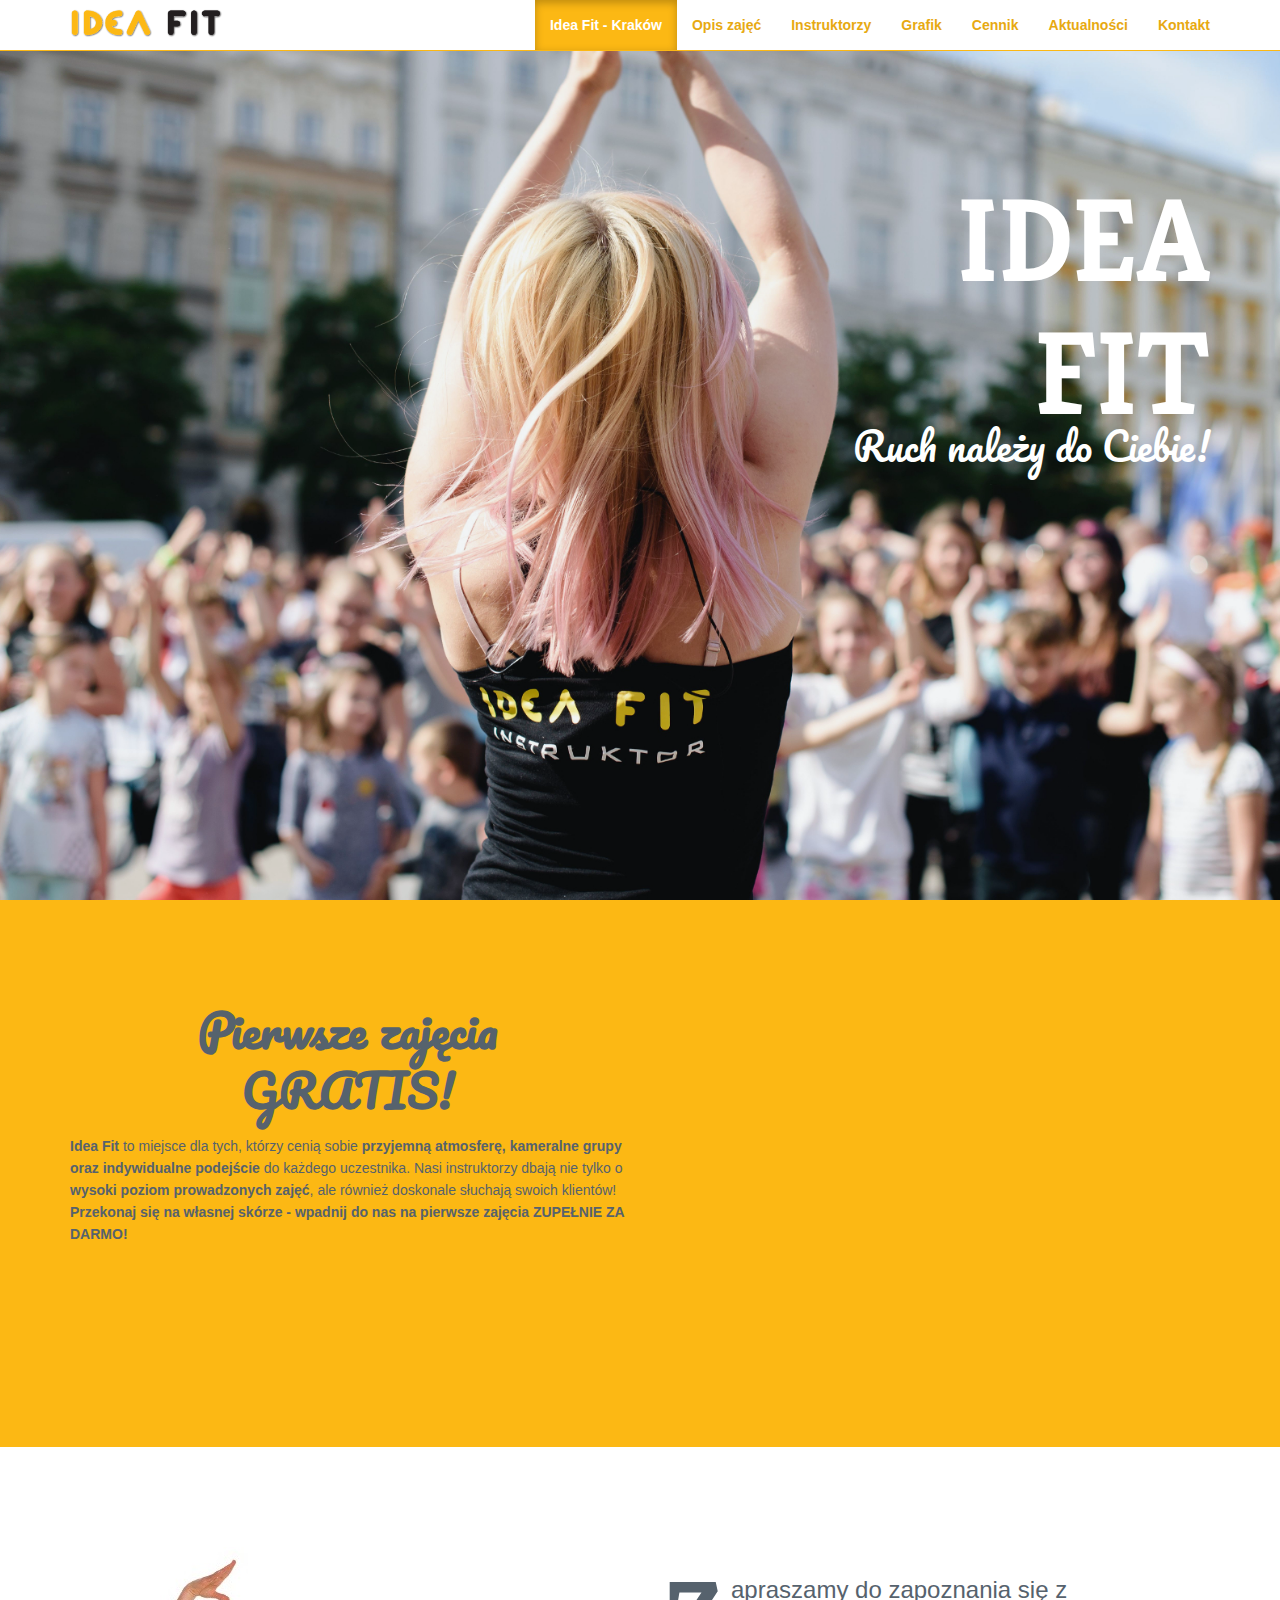
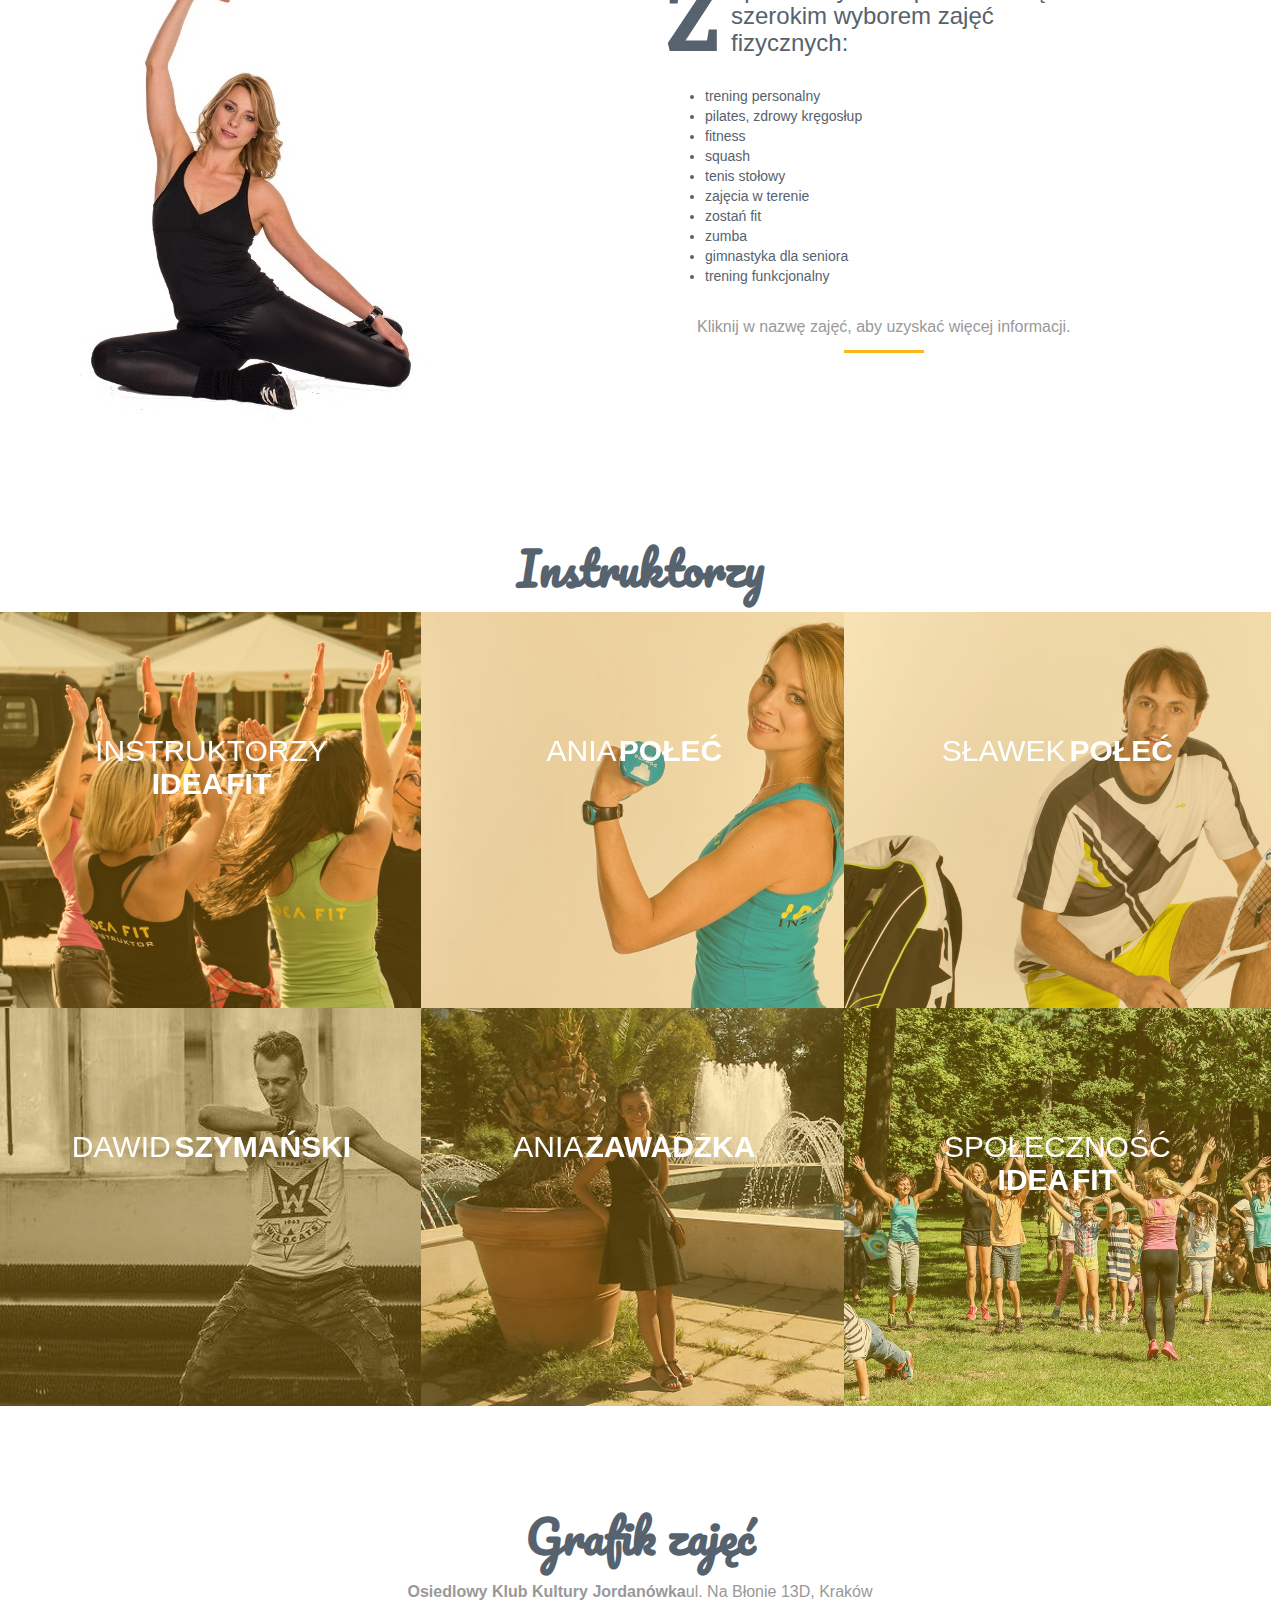
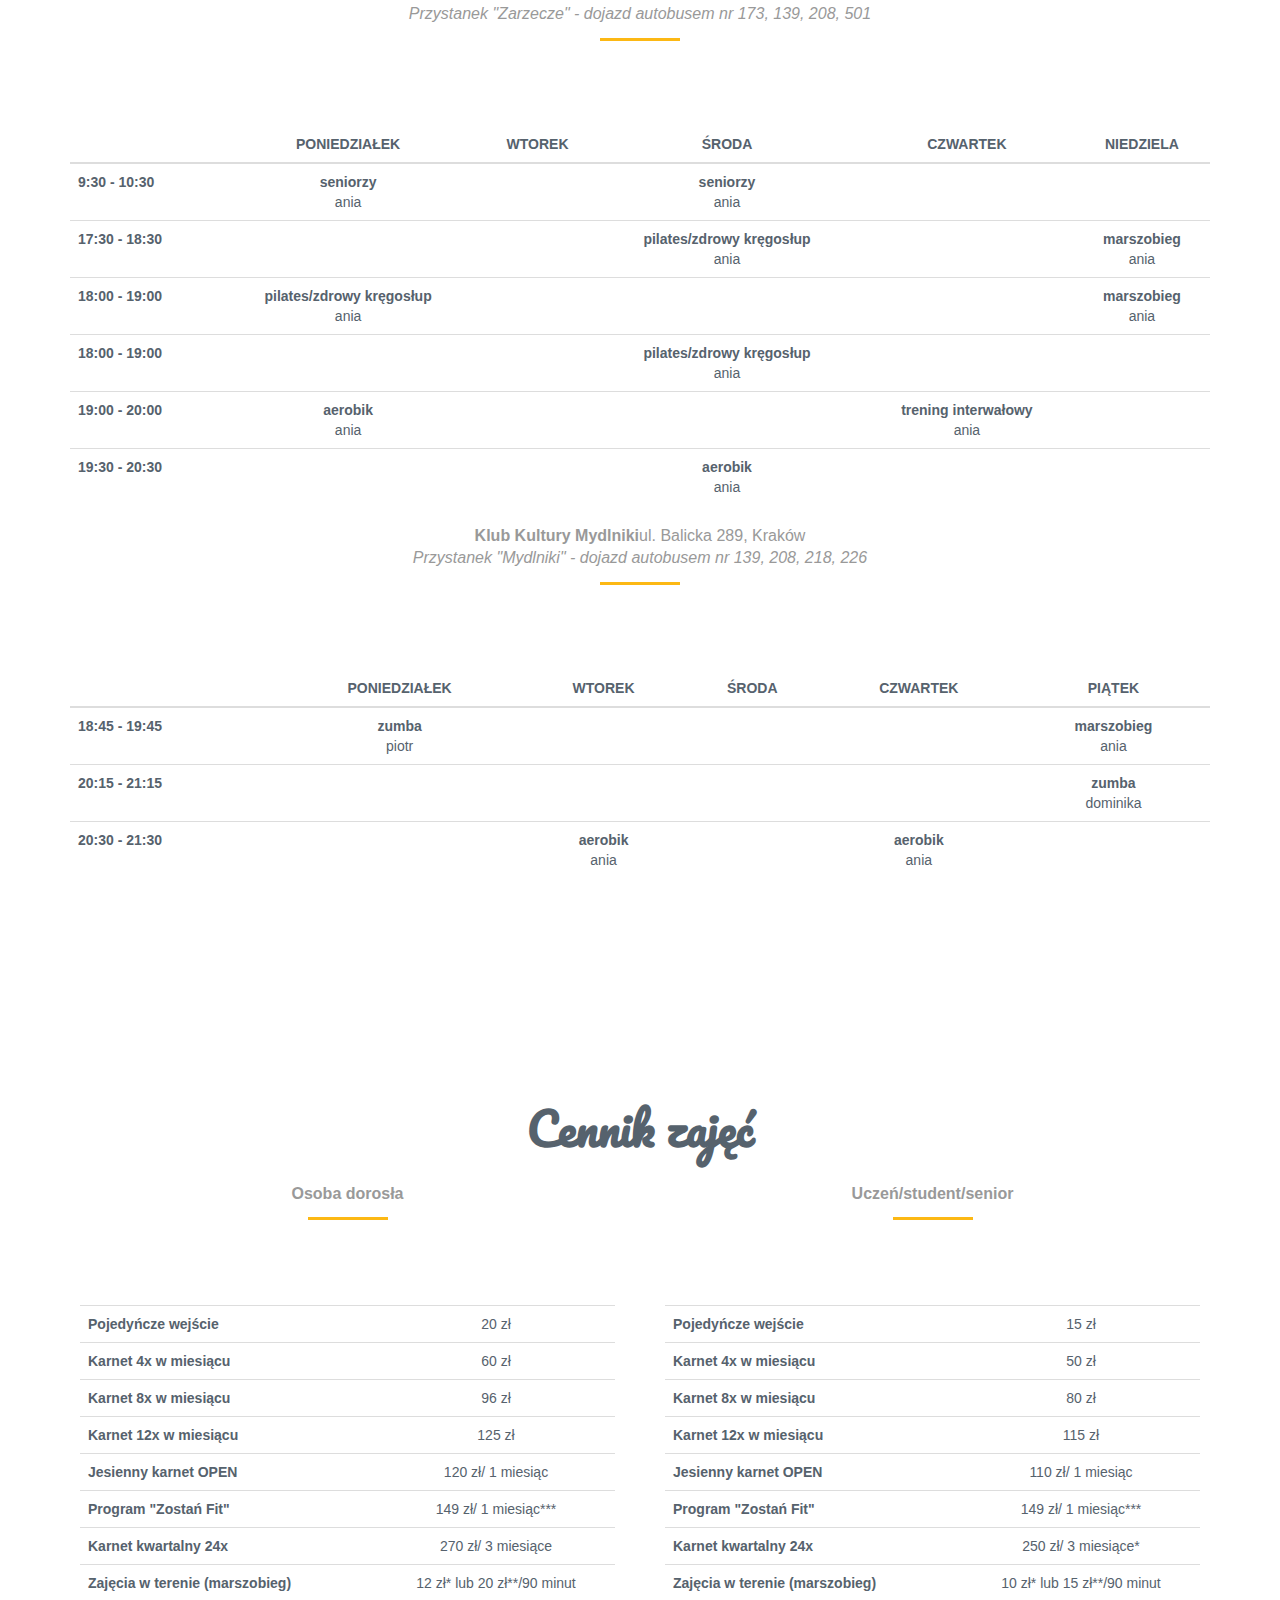
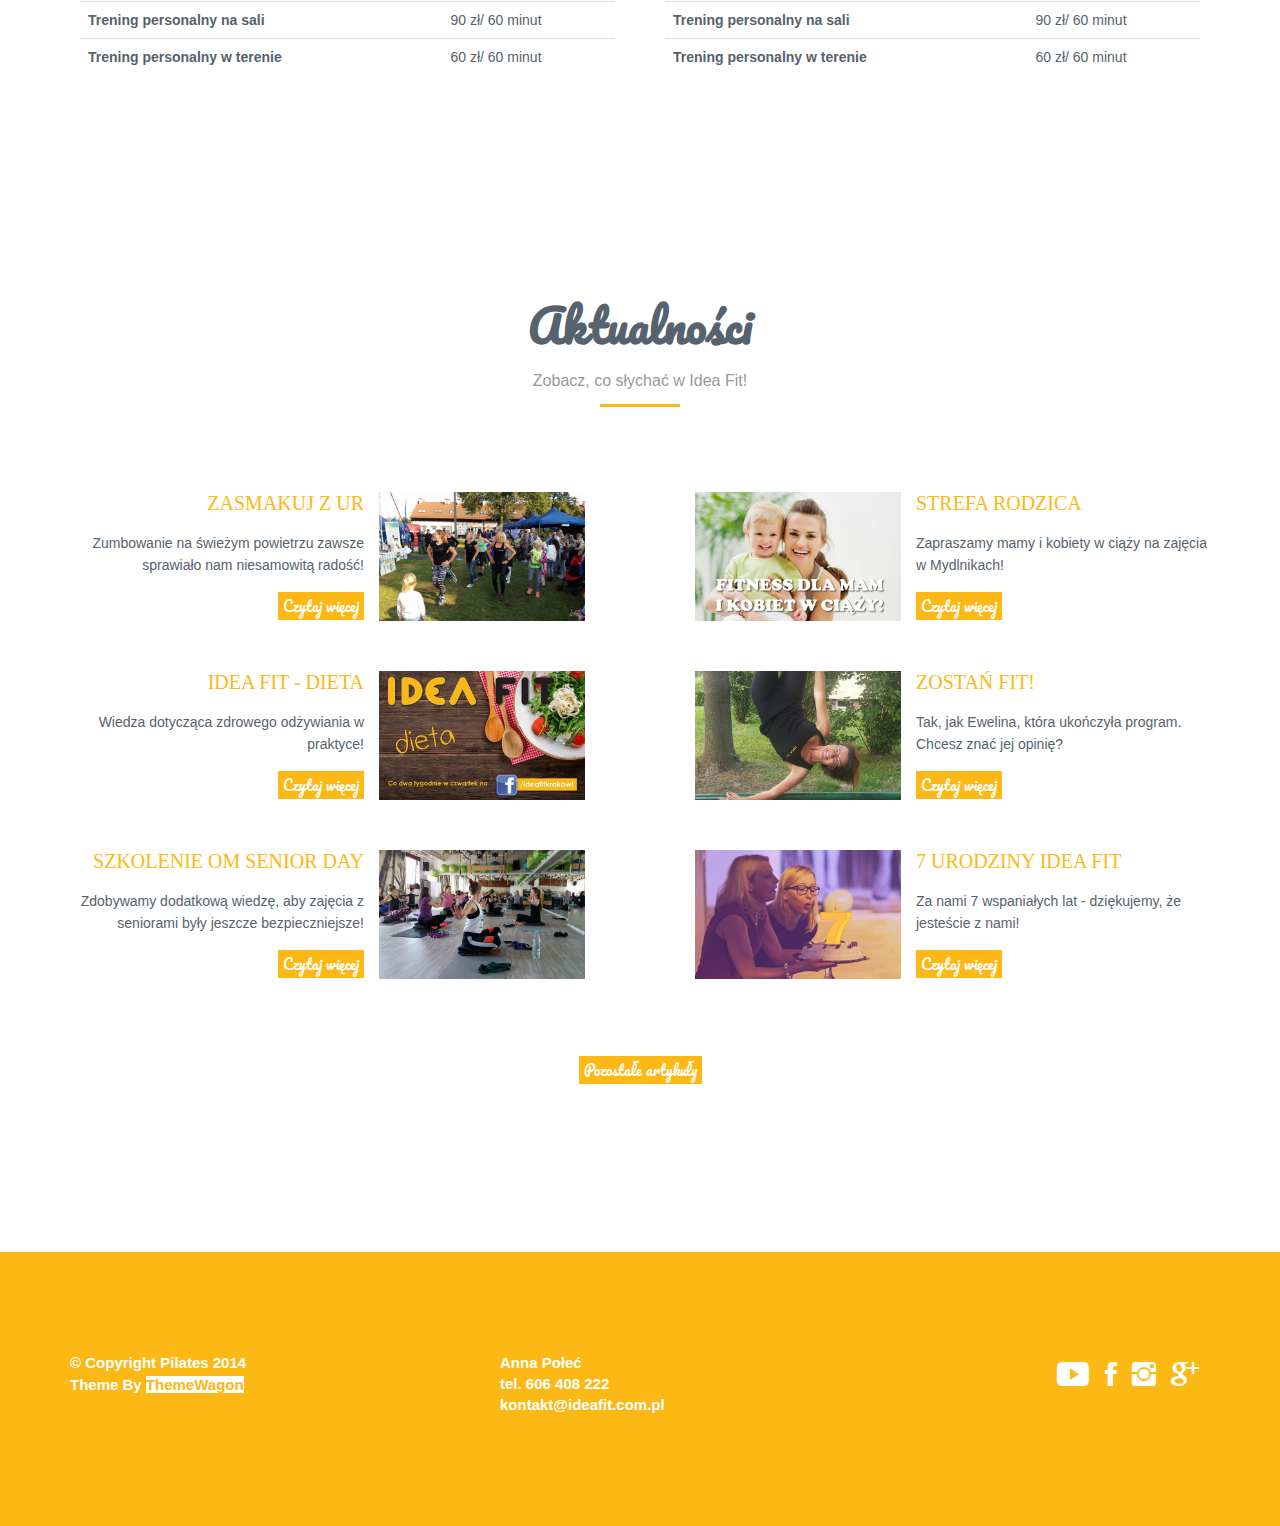
==== commit 095584ac: "test" ====
--- a/index.html
+++ b/index.html
@@ -29,11 +29,11 @@
         <div id="navbar" class="navbar-collapse collapse">
           <ul class="nav navbar-nav navbar-right">
             <li><a href="#header">Idea Fit - Kraków</a></li>
-            <li><a href="#zajecia">Opis zajęć</a></li>
-            <li><a href="#instruktorzy">Instruktorzy</a></li>
+            <li><a href="zajecia.html">Opis zajęć</a></li>
+            <li><a href="instruktorzy.html">Instruktorzy</a></li>
             <li><a href="#grafik">Grafik</a></li>
             <li><a href="#cennik">Cennik</a></li>
-            <li><a href="#aktualnosci">Aktualności</a></li>
+            <li><a href="aktualnosci.html">Aktualności</a></li>
             <li><a href="#kontakt">Kontakt</a></li>
           </ul>
         </div><!--/.navbar-collapse -->
@@ -464,9 +464,7 @@
   </div>
   <!-- /.container -->
 </footer>
-<script>src="js/vendor/jquery-1.11.0.min.js"</script>
-<script>src="js/jquery.scrollTo.min.js"</script>
-<script src="js/jquery.actual.min.js"></script>
+<script src="js/vendor/jquery-1.11.0.min.js"></script>
 <script src="js/vendor/bootstrap.min.js"></script>
 <script src="js/main.js"></script>
 </body>
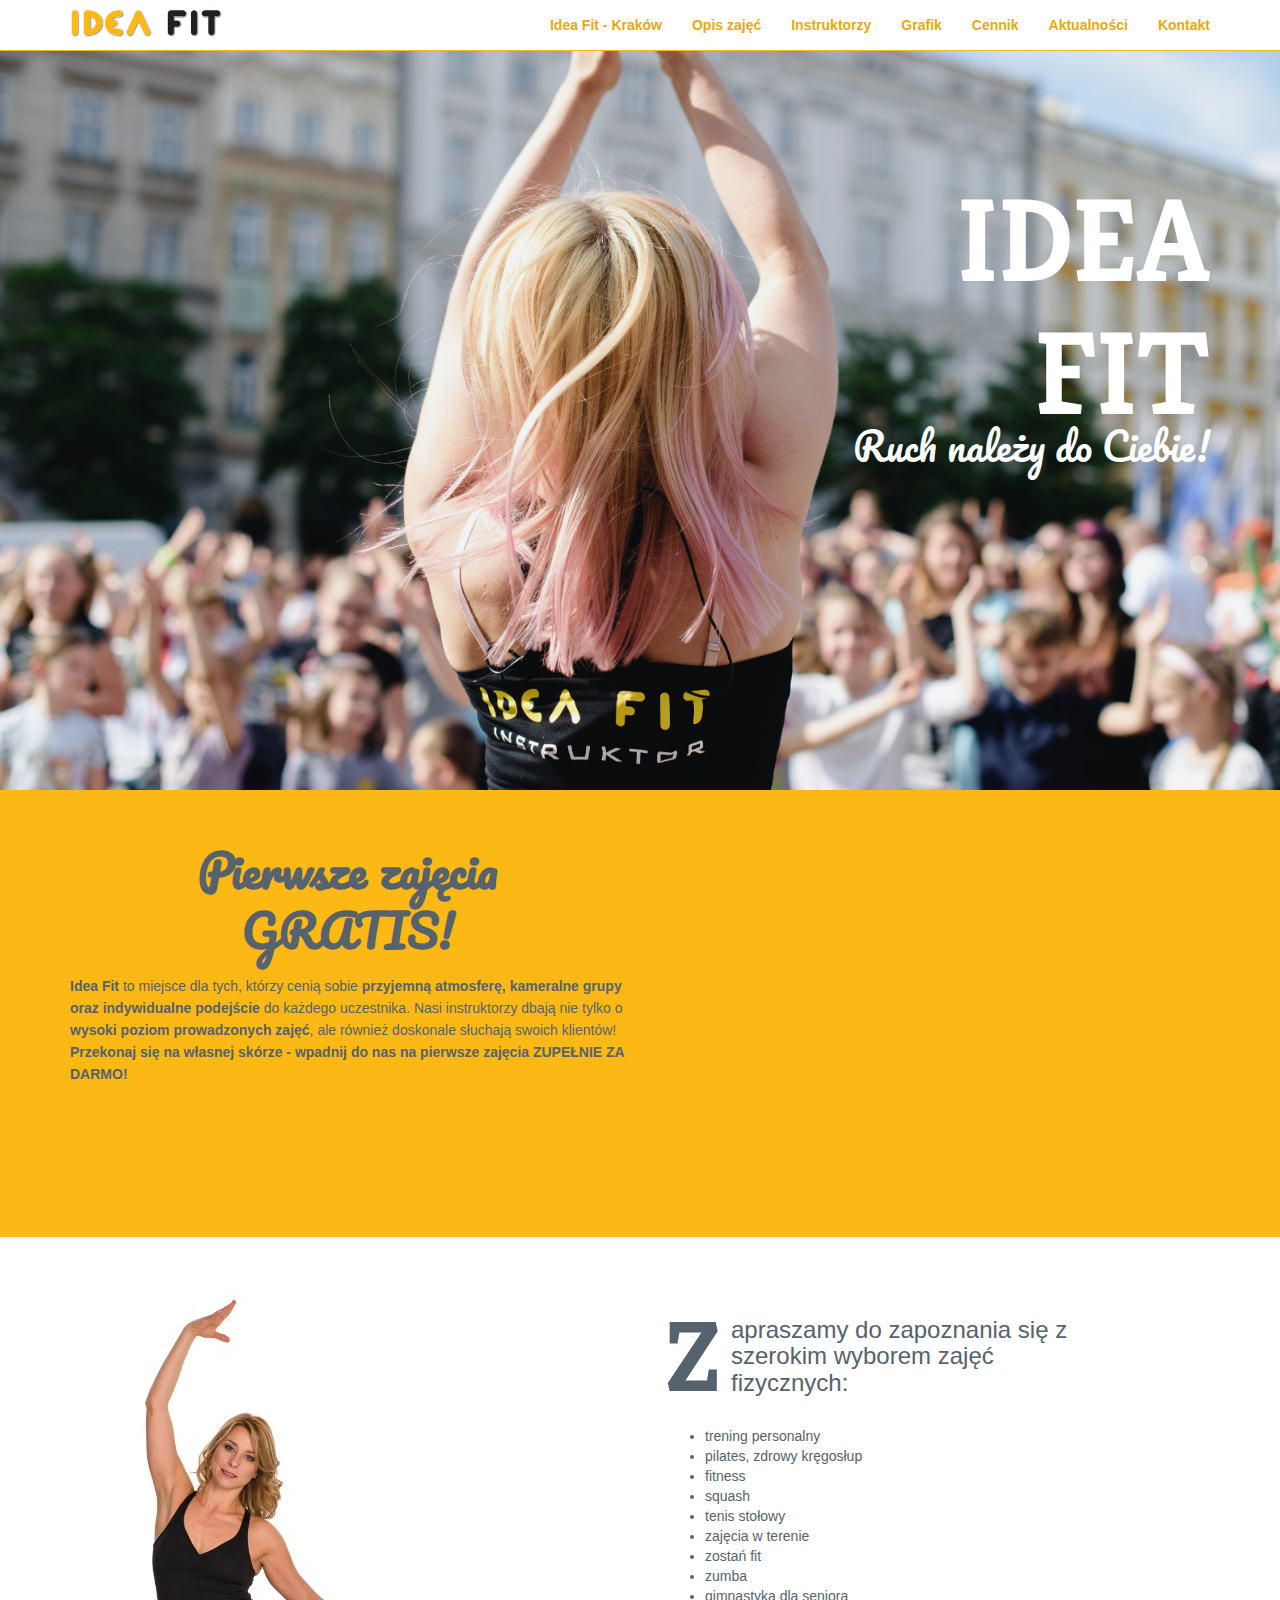
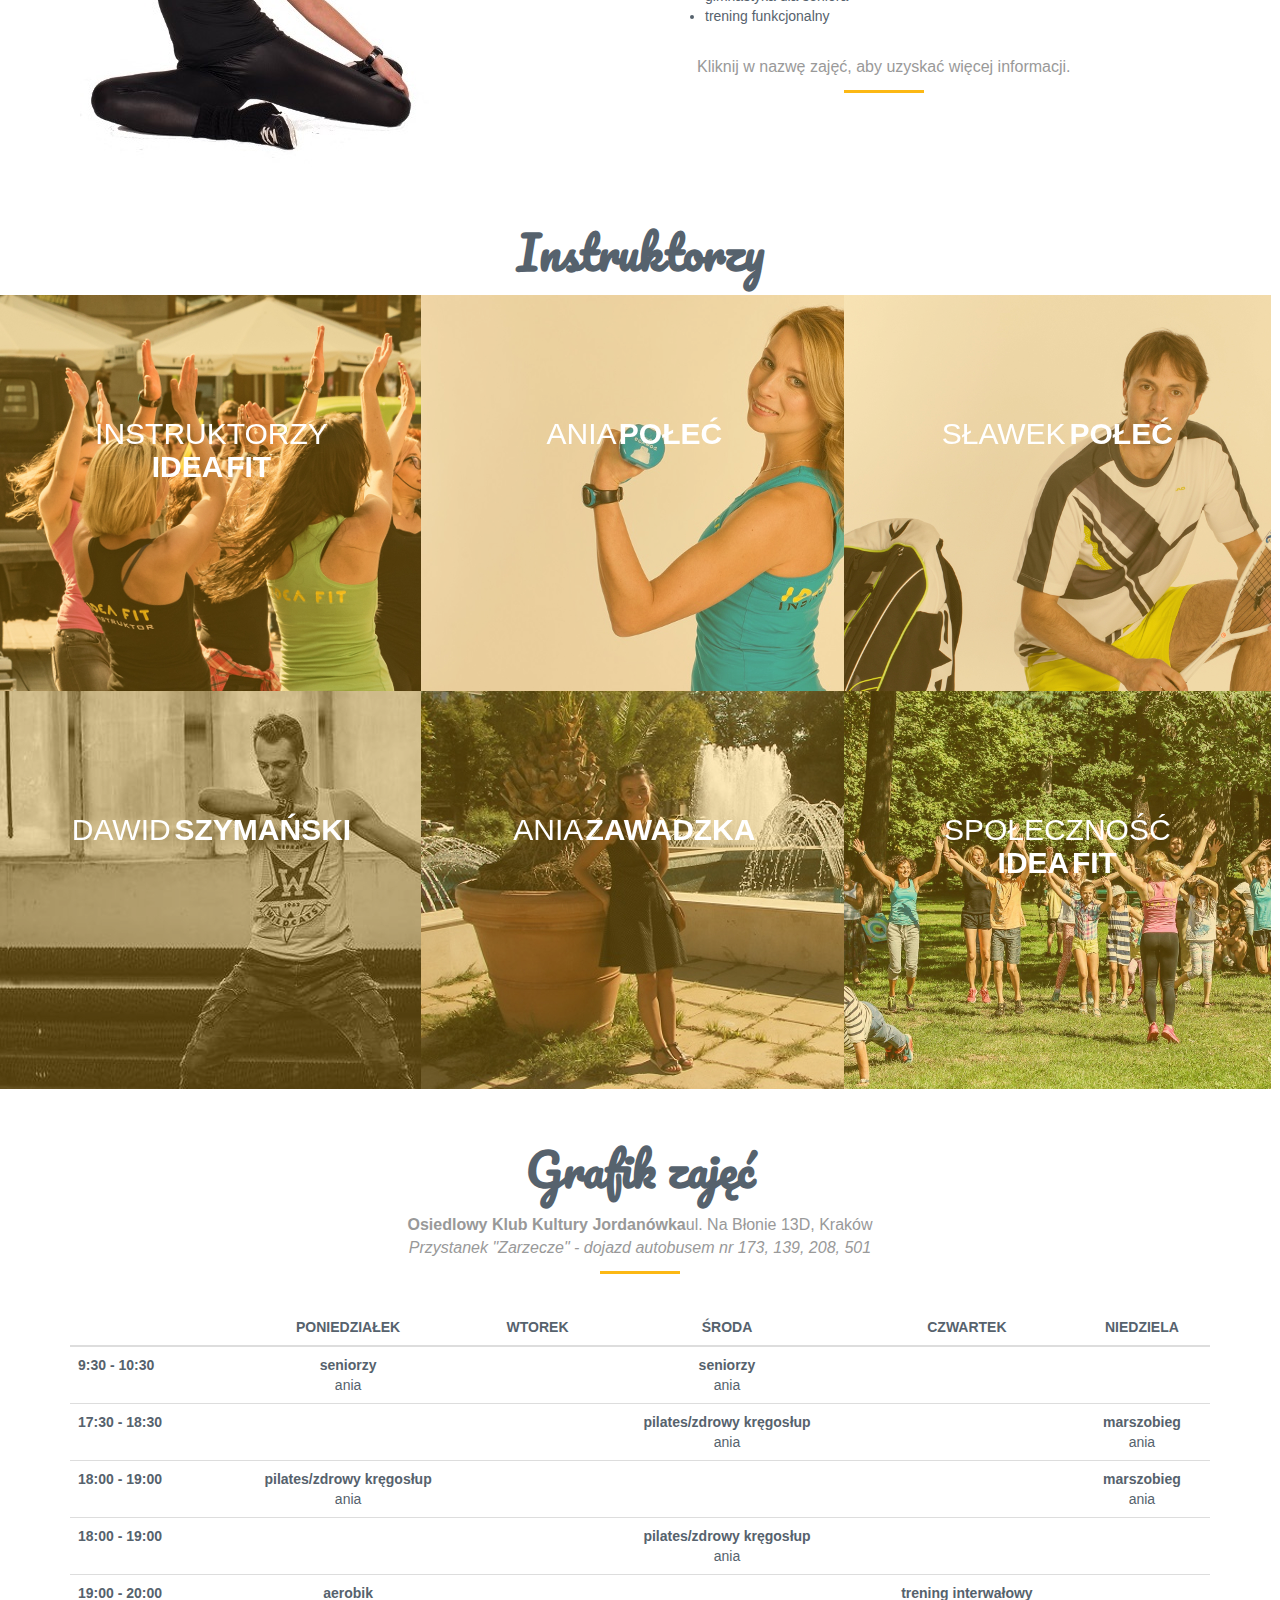
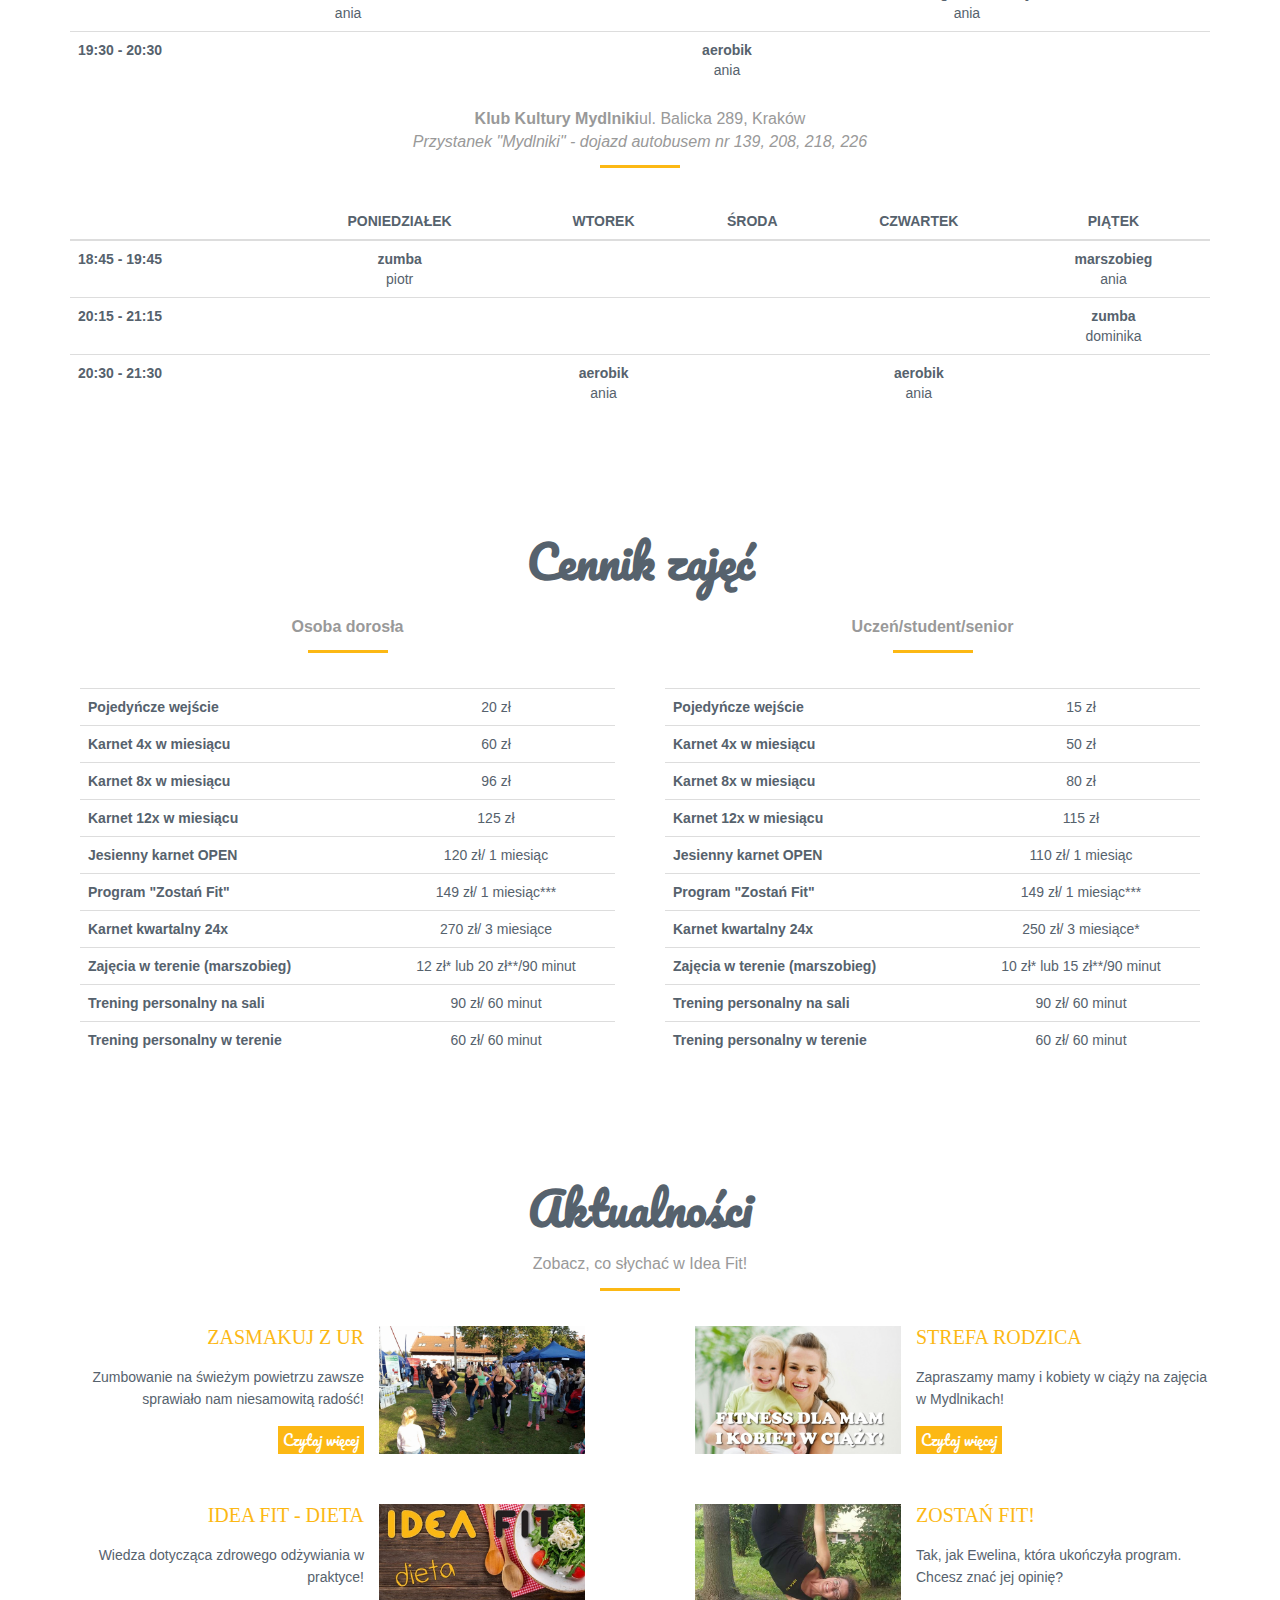
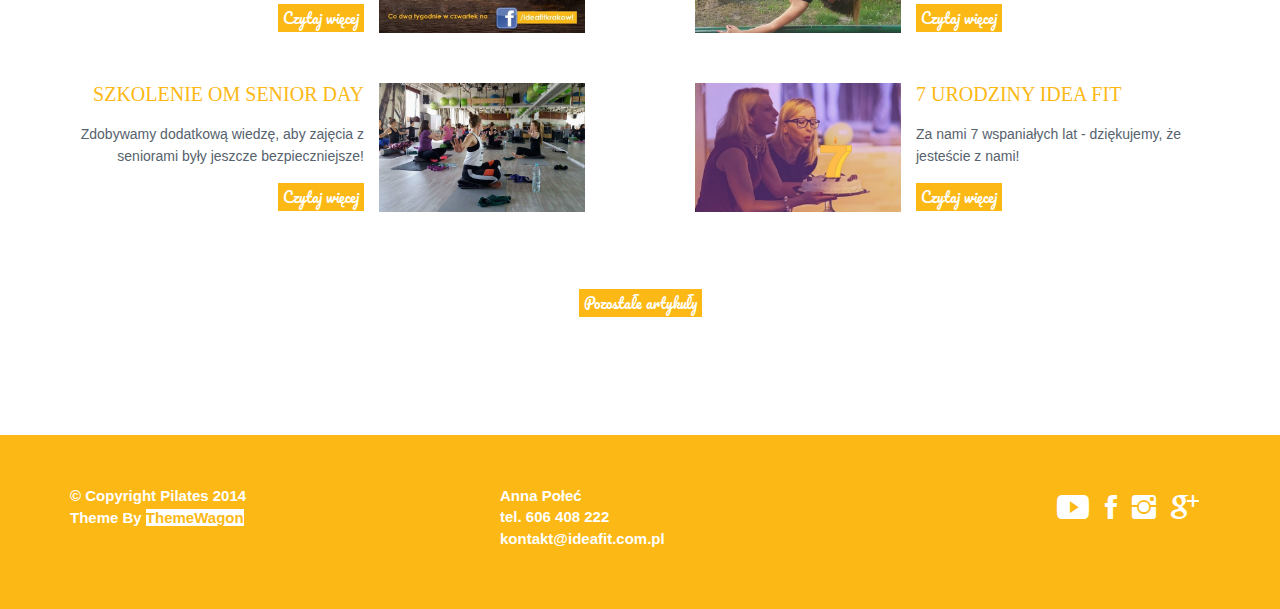
==== commit 3b64014c: "Update index.html" ====
--- a/index.html
+++ b/index.html
@@ -10,6 +10,7 @@
   <link rel="stylesheet" href="css/bootstrap-theme.min.css">
   <link href='http://fonts.googleapis.com/css?family=Kreon:300,400,700' rel='stylesheet' type='text/css'>
   <link href='http://fonts.googleapis.com/css?family=Pacifico' rel='stylesheet' type='text/css'>
+  <link href="https://fonts.googleapis.com/css?family=Pacifico" rel="stylesheet">
   <link href="css/ionicons.min.css" rel="stylesheet">
   <link rel="stylesheet" href="css/main.css">
   <script src="js/vendor/modernizr-2.6.2-respond-1.1.0.min.js"></script>
@@ -464,7 +465,9 @@
   </div>
   <!-- /.container -->
 </footer>
-<script src="js/vendor/jquery-1.11.0.min.js"></script>
+<script>src="js/vendor/jquery-1.11.0.min.js"</script>
+<script>src="js/jquery.scrollTo.min.js"</script>
+<script src="js/jquery.actual.min.js"></script>
 <script src="js/vendor/bootstrap.min.js"></script>
 <script src="js/main.js"></script>
 </body>
--- a/css/main.css
+++ b/css/main.css
@@ -16,7 +16,7 @@
 }
 
 .navbar-brand h2, #header .subtitle h4 {
-    font-family: 'Pacifico', serif;
+    font-family: 'Pacifico', serif !important;
 }
 
 
@@ -213,8 +213,8 @@
     background: #FFFFFF;
 }
 .inner {
-    padding-top:100px;
-    padding-bottom:100px;
+    padding-top:50px;
+    padding-bottom:50px;
 }
 .section-title {
     font-size: 45px;
@@ -226,7 +226,7 @@
     margin-top: 0;
 }
 .main.lead {
-    margin-bottom: 100px;
+    margin-bottom: 50px;
 }
 .lead {
     font-size: 16px;
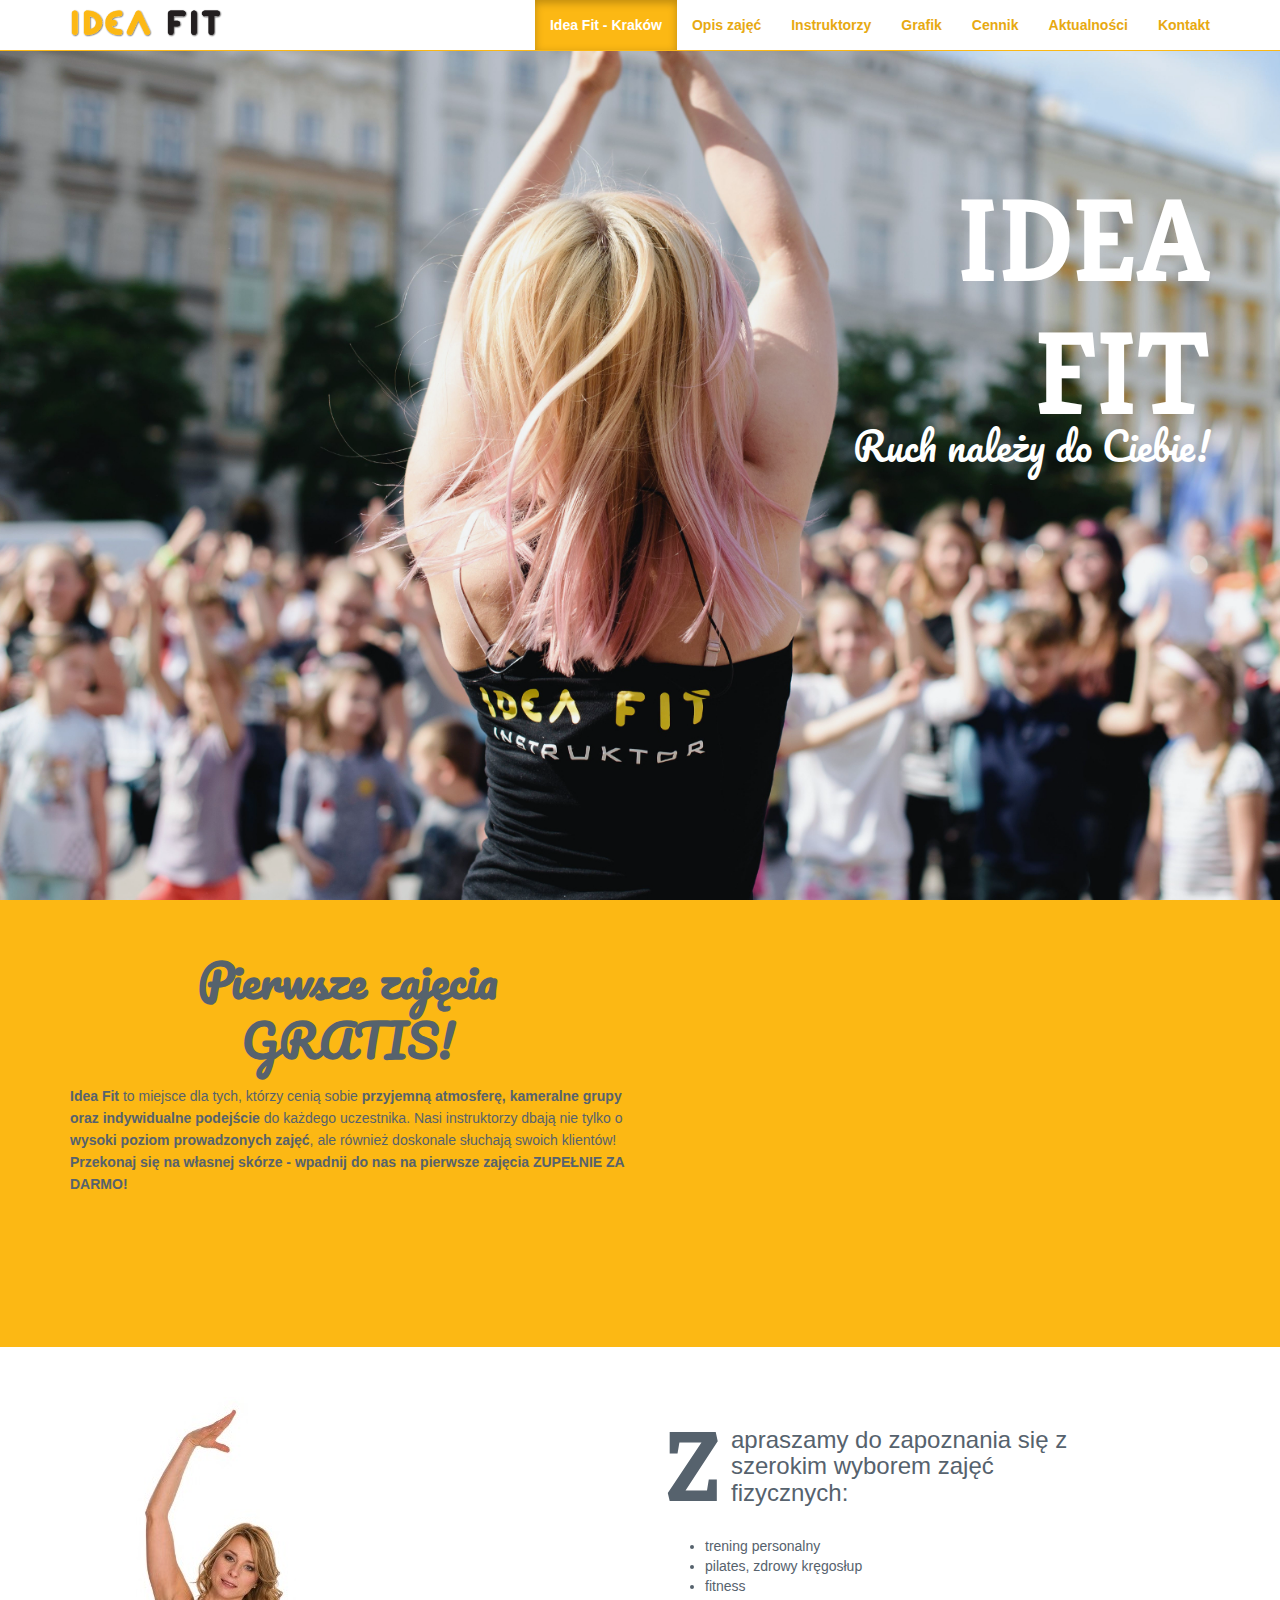
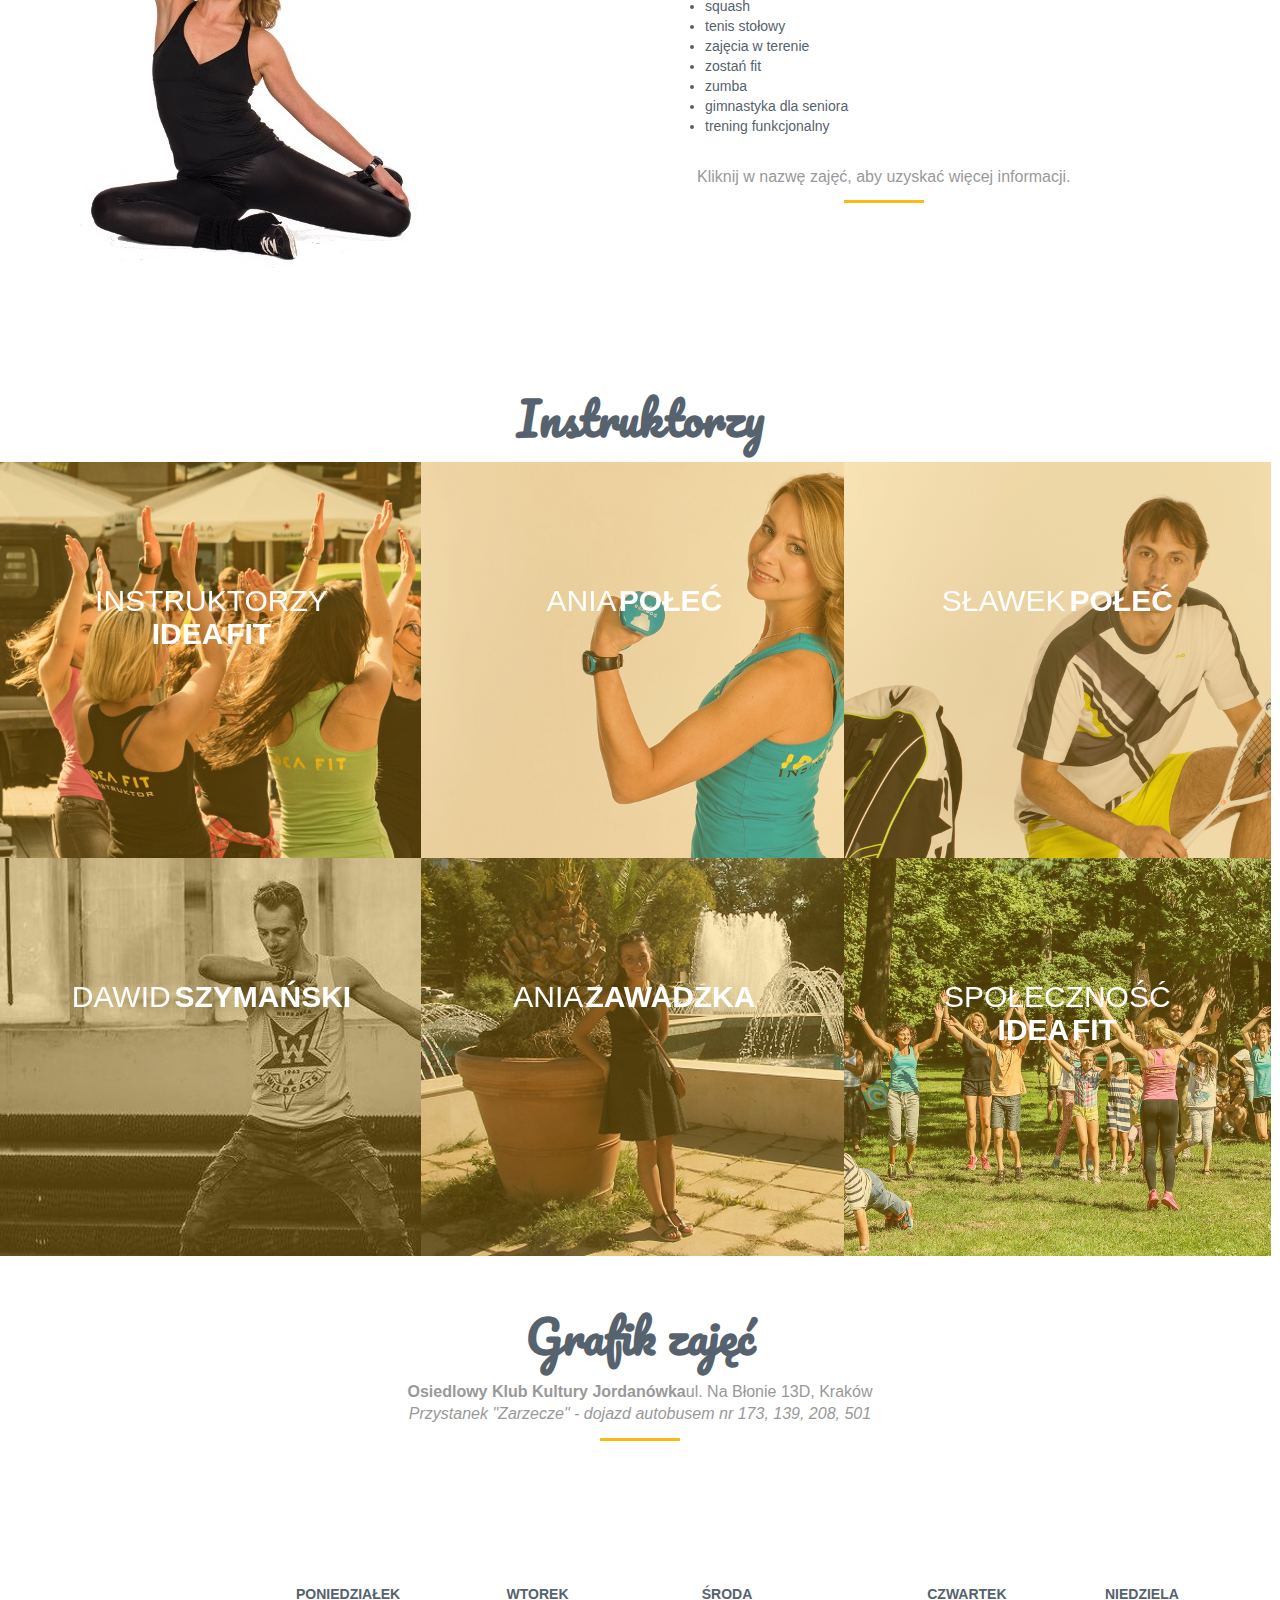
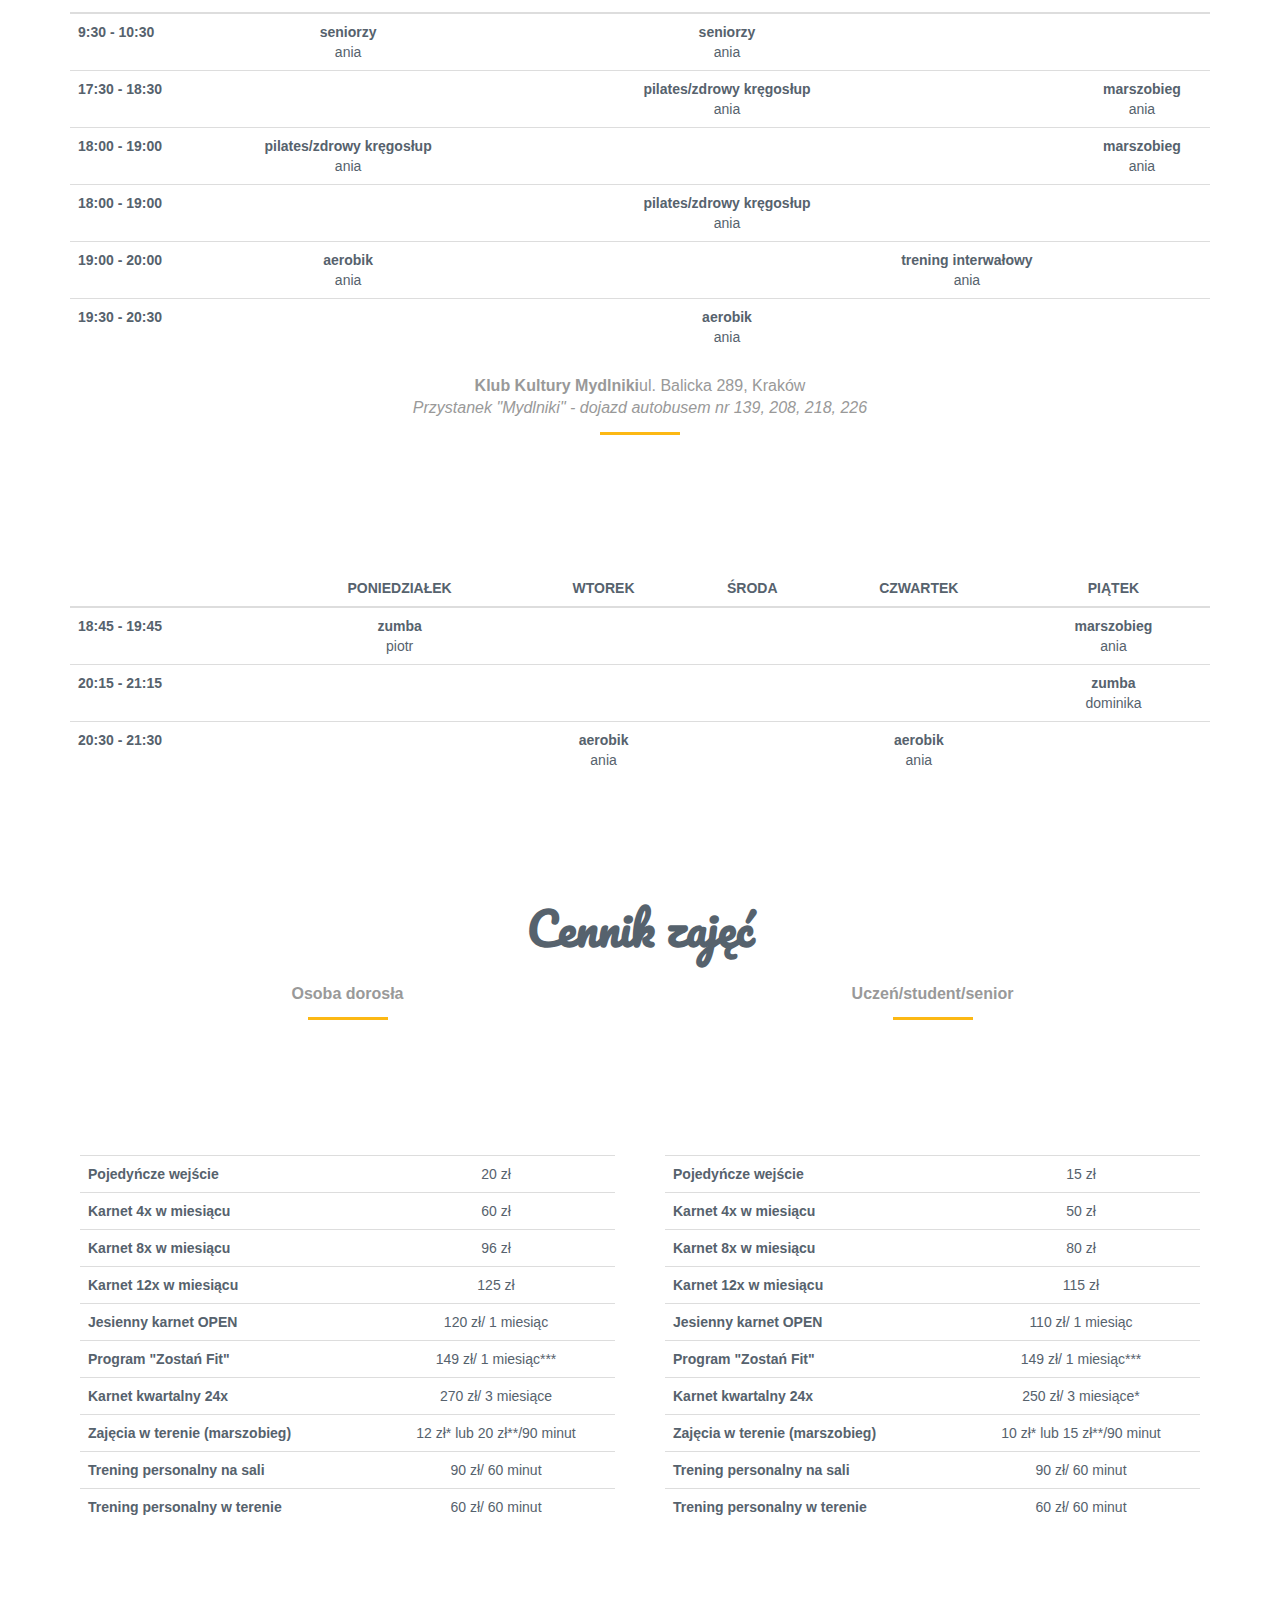
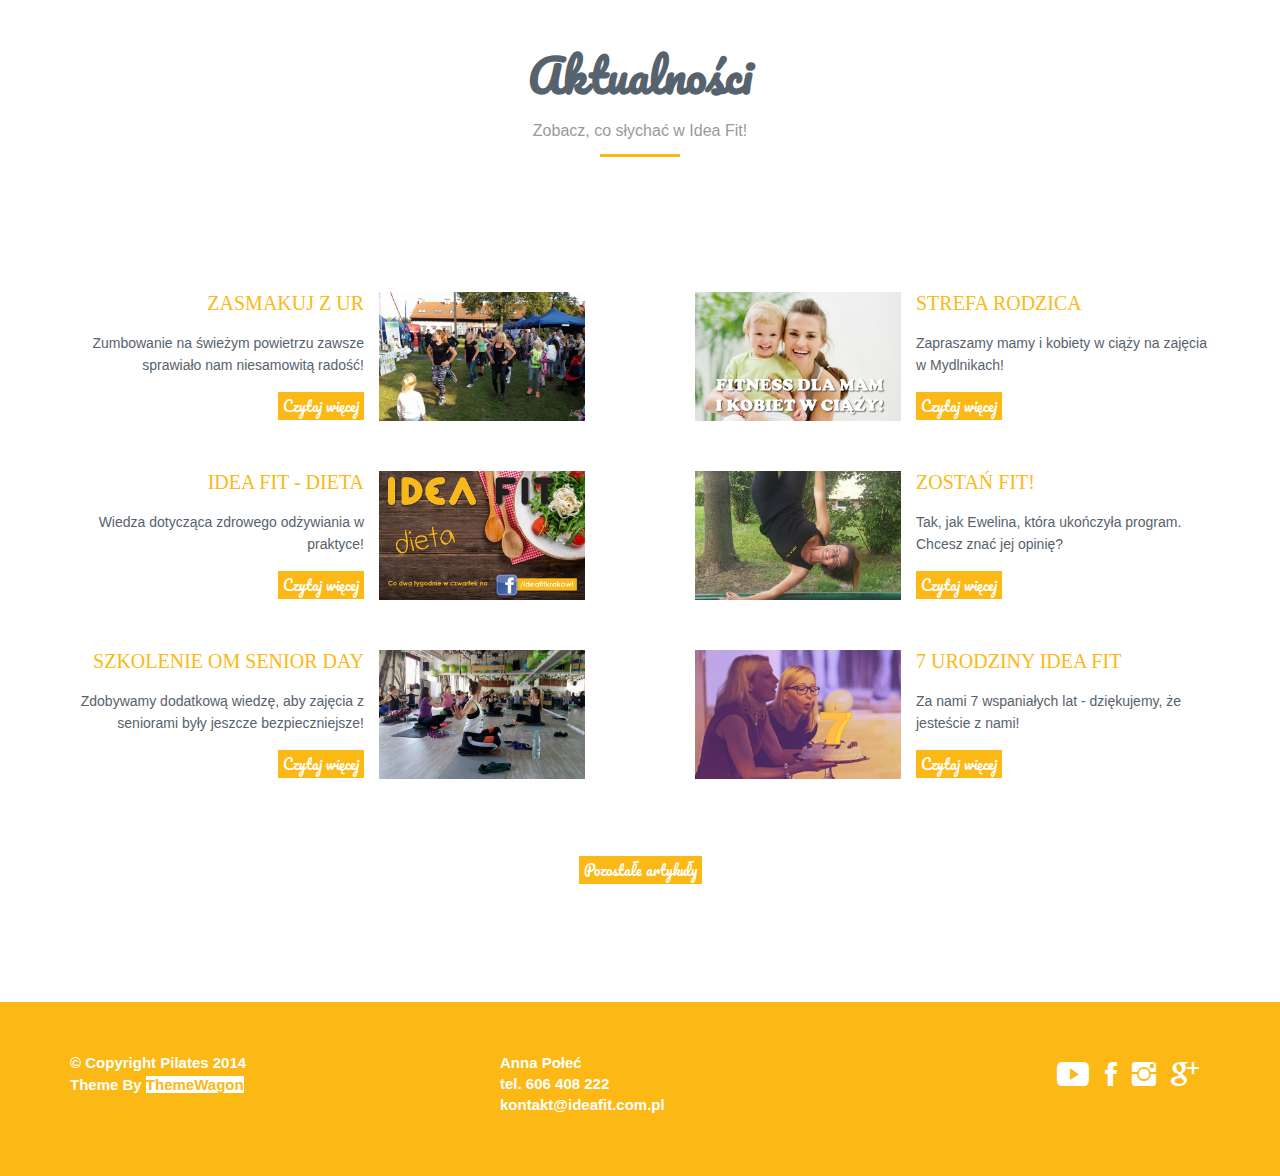
==== commit f0d072e9: "Merge branch 'master' of https://github.com/ideafit/home" ====
--- a/index.html
+++ b/index.html
@@ -9,6 +9,7 @@
   <link rel="stylesheet" href="css/bootstrap.min.css">
   <link rel="stylesheet" href="css/bootstrap-theme.min.css">
   <link href='http://fonts.googleapis.com/css?family=Kreon:300,400,700' rel='stylesheet' type='text/css'>
+  <link href="https://fonts.googleapis.com/css?family=Kreon:300,400,700" rel="stylesheet">
   <link href='http://fonts.googleapis.com/css?family=Pacifico' rel='stylesheet' type='text/css'>
   <link href="https://fonts.googleapis.com/css?family=Pacifico" rel="stylesheet">
   <link href="css/ionicons.min.css" rel="stylesheet">
@@ -465,9 +466,7 @@
   </div>
   <!-- /.container -->
 </footer>
-<script>src="js/vendor/jquery-1.11.0.min.js"</script>
-<script>src="js/jquery.scrollTo.min.js"</script>
-<script src="js/jquery.actual.min.js"></script>
+<script src="js/vendor/jquery-1.11.0.min.js"></script>
 <script src="js/vendor/bootstrap.min.js"></script>
 <script src="js/main.js"></script>
 </body>
--- a/css/main.css
+++ b/css/main.css
@@ -16,7 +16,7 @@
 }
 
 .navbar-brand h2, #header .subtitle h4 {
-    font-family: 'Pacifico', serif !important;
+    font-family: 'Pacifico', cursive;
 }
 
 
@@ -213,8 +213,8 @@
     background: #FFFFFF;
 }
 .inner {
-    padding-top:50px;
-    padding-bottom:50px;
+    padding-top: 50px;
+    padding-bottom: 50px;
 }
 .section-title {
     font-size: 45px;
@@ -226,7 +226,7 @@
     margin-top: 0;
 }
 .main.lead {
-    margin-bottom: 50px;
+    margin-bottom: 150px;
 }
 .lead {
     font-size: 16px;
